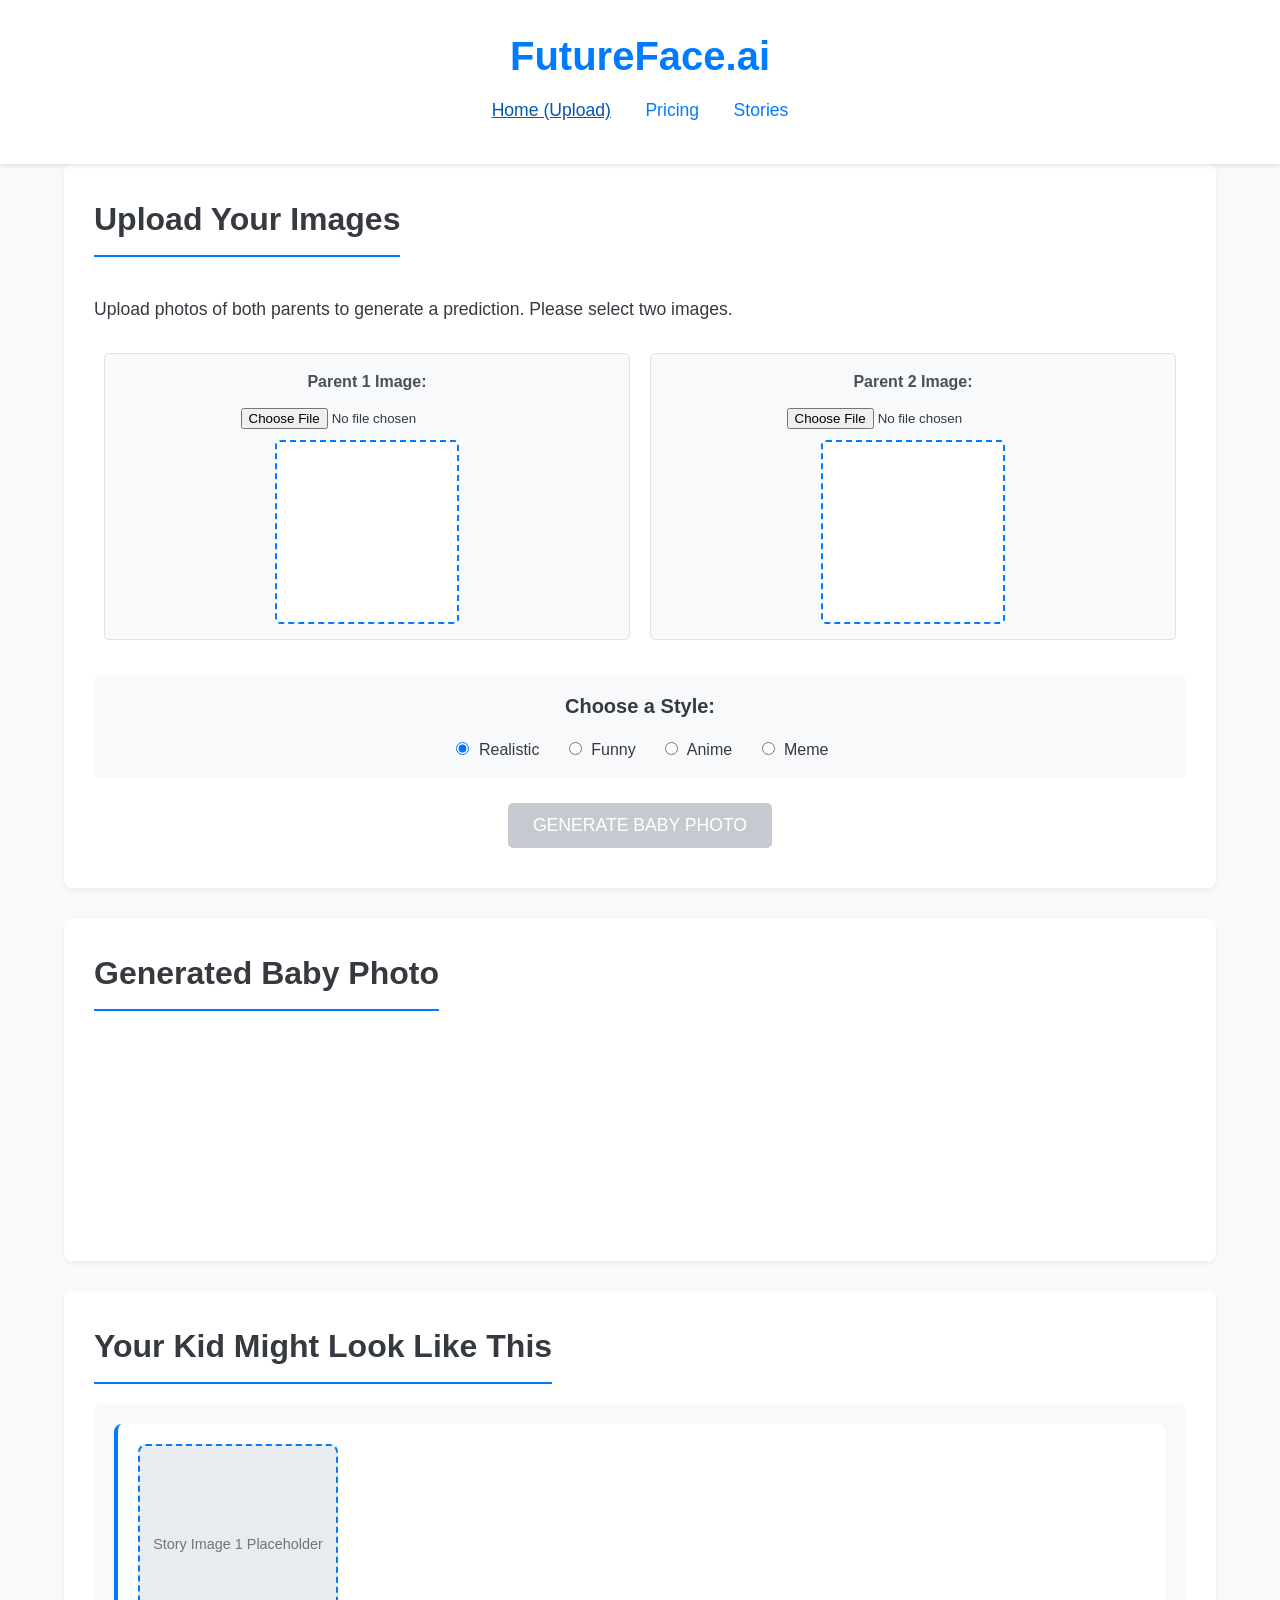
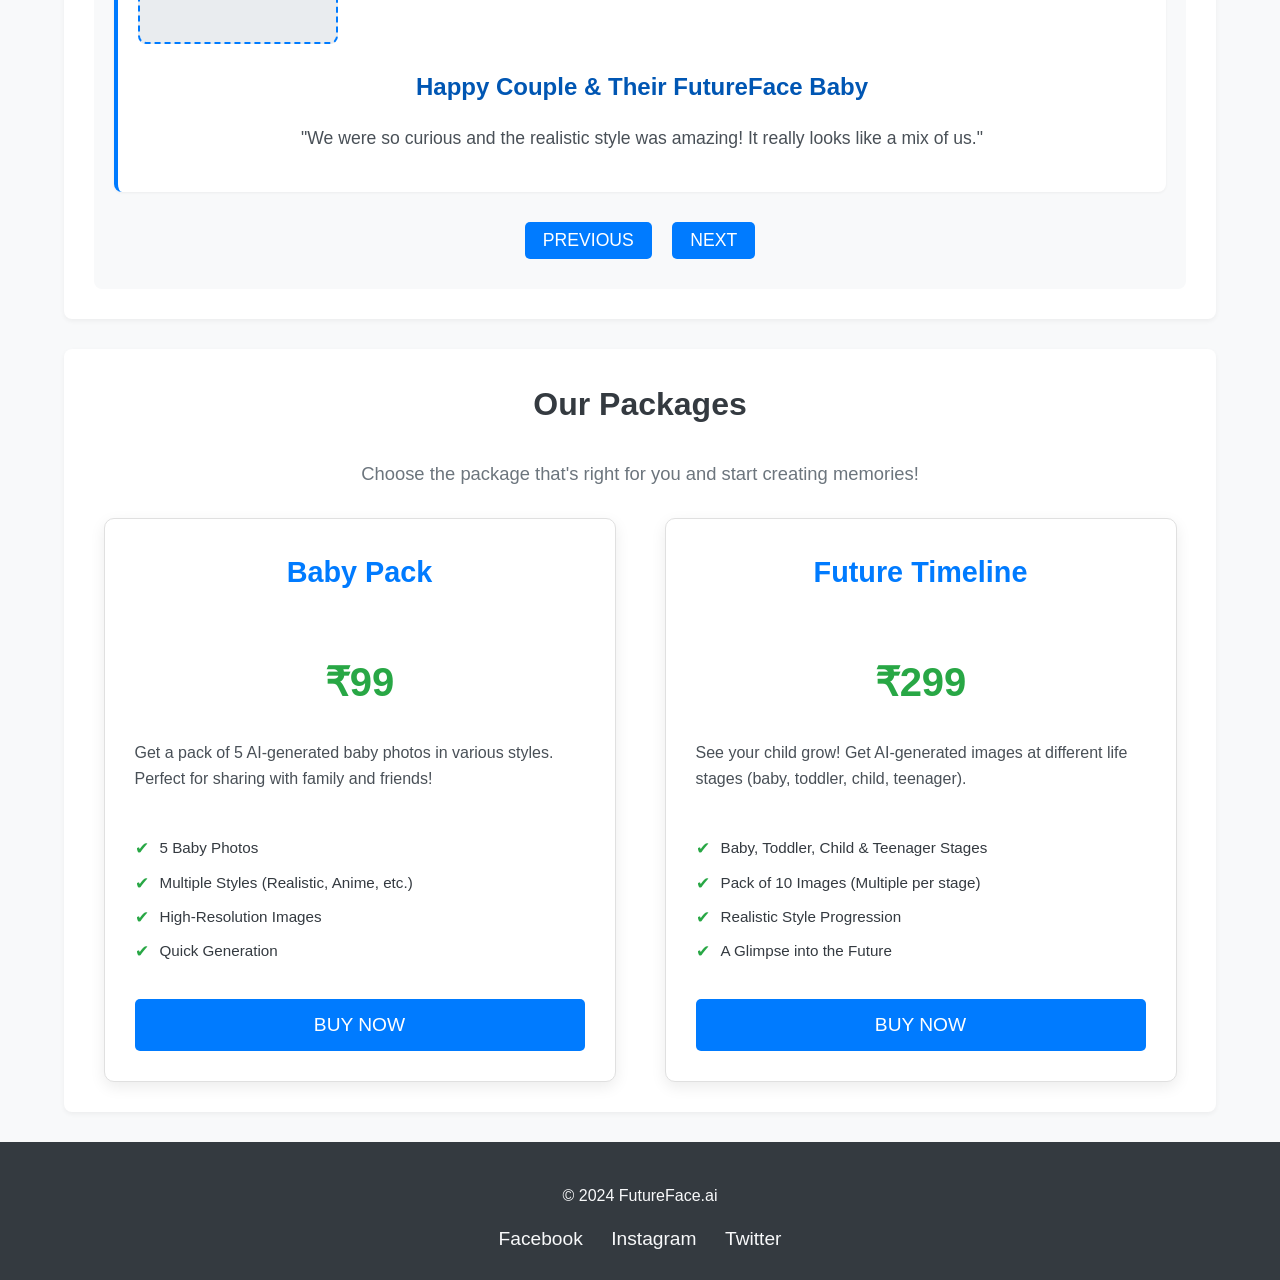
==== index.html @ b91c2f2d "feat: Initial build of FutureFace.ai website This commit includes the initial structure, styling, an" ====
<!DOCTYPE html>
<html lang="en">
<head>
    <meta charset="UTF-8">
    <meta name="viewport" content="width=device-width, initial-scale=1.0">
    <title>FutureFace.ai</title>
    <link rel="stylesheet" href="style.css">
</head>
<body>
    <header>
        <div class="container">
            <h1>FutureFace.ai</h1>
            <nav>
                <ul>
                    <li><a href="#upload-section" class="active">Home (Upload)</a></li>
                    <li><a href="#pricing-section">Pricing</a></li>
                    <li><a href="#stories-section">Stories</a></li>
                </ul>
            </nav>
        </div>
    </header>

    <main class="container">
        <section id="upload-section">
            <h2>Upload Your Images</h2>
            <p>Upload photos of both parents to generate a prediction. Please select two images.</p>
            <div class="upload-controls">
                <div class="file-upload">
                    <label for="parent1-upload">Parent 1 Image:</label>
                    <input type="file" id="parent1-upload" accept="image/*">
                    <div class="thumbnail-preview" id="parent1-preview"></div>
                </div>
                <div class="file-upload">
                    <label for="parent2-upload">Parent 2 Image:</label>
                    <input type="file" id="parent2-upload" accept="image/*">
                    <div class="thumbnail-preview" id="parent2-preview"></div>
                </div>
            </div>
            <div class="style-selection">
                <h3>Choose a Style:</h3>
                <label><input type="radio" name="style" value="realistic" checked> Realistic</label>
                <label><input type="radio" name="style" value="funny"> Funny</label>
                <label><input type="radio" name="style" value="anime"> Anime</label>
                <label><input type="radio" name="style" value="meme"> Meme</label>
            </div>
            <button id="generate-button" class="button-style" disabled>Generate Baby Photo</button>
            <p id="upload-error" class="error-message" style="display:none; color:red;"></p>
        </section>

        <section id="results-section">
            <h2>Generated Baby Photo</h2>
            <div id="result-image-container" class="results-grid" style="min-height: 200px;">
                <!-- Generated image will be displayed here -->
                <p id="processing-message" style="display:none;">Processing... please wait.</p>
            </div>
        </section>

        <section id="stories-section">
            <h2>Your Kid Might Look Like This</h2>
            <div class="stories-gallery">
                <div class="story-item active-story">
                    <div class="image-placeholder" style="height: 200px; margin-bottom: 15px;">Story Image 1 Placeholder</div>
                    <h3>Happy Couple & Their FutureFace Baby</h3>
                    <p>"We were so curious and the realistic style was amazing! It really looks like a mix of us."</p>
                </div>
                <div class="story-item">
                    <div class="image-placeholder" style="height: 200px; margin-bottom: 15px;">Story Image 2 Placeholder</div>
                    <h3>Laughing with the Funny Style</h3>
                    <p>"The funny style had us in stitches! Best laugh we've had in ages. Shared it with all our friends."</p>
                </div>
                <div class="story-item">
                    <div class="image-placeholder" style="height: 200px; margin-bottom: 15px;">Story Image 3 Placeholder</div>
                    <h3>Anime Dreams Come True</h3>
                    <p>"As anime fans, seeing our potential kid in that style was super cool and unique."</p>
                </div>
                <button id="prev-story" class="button-style">Previous</button>
                <button id="next-story" class="button-style">Next</button>
            </div>
        </section>

        <section id="pricing-section">
            <h2>Our Packages</h2>
            <p>Choose the package that's right for you and start creating memories!</p>
            <div class="pricing-options">
                <div class="pricing-plan">
                    <h3>Baby Pack</h3>
                    <p class="price">₹99</p>
                    <p class="description">Get a pack of 5 AI-generated baby photos in various styles. Perfect for sharing with family and friends!</p>
                    <ul class="features-list">
                        <li>5 Baby Photos</li>
                        <li>Multiple Styles (Realistic, Anime, etc.)</li>
                        <li>High-Resolution Images</li>
                        <li>Quick Generation</li>
                    </ul>
                    <button id="buy-baby-pack" class="button-style buy-button">Buy Now</button>
                </div>
                <div class="pricing-plan">
                    <h3>Future Timeline</h3>
                    <p class="price">₹299</p>
                    <p class="description">See your child grow! Get AI-generated images at different life stages (baby, toddler, child, teenager).</p>
                    <ul class="features-list">
                        <li>Baby, Toddler, Child & Teenager Stages</li>
                        <li>Pack of 10 Images (Multiple per stage)</li>
                        <li>Realistic Style Progression</li>
                        <li>A Glimpse into the Future</li>
                    </ul>
                    <button id="buy-future-timeline" class="button-style buy-button">Buy Now</button>
                </div>
            </div>
            <div id="purchase-confirmation" style="display:none; margin-top: 20px; padding: 15px; background-color: #d4edda; color: #155724; border: 1px solid #c3e6cb; border-radius: 5px; text-align:center;">
                <!-- Purchase confirmation message will appear here -->
            </div>
        </section>
    </main>

    <footer>
        <div class="container">
            <p>© 2024 FutureFace.ai</p>
            <div class="social-media-links">
                <a href="#">Facebook</a>
            <a href="#">Instagram</a>
            <a href="#">Twitter</a>
        </div>
    </footer>

    <script src="script.js"></script>
</body>
</html>
---- style.css ----
/* Enhanced styles for FutureFace.ai */

body {
    font-family: 'Arial', sans-serif;
    margin: 0;
    background-color: #f8f9fa; /* Lighter background */
    color: #343a40; /* Darker text for better contrast */
    line-height: 1.6;
}

.container {
    width: 90%;
    max-width: 1200px;
    margin: 0 auto;
    padding: 0 15px;
}

header {
    background-color: #ffffff; /* White background for header */
    color: #343a40;
    padding: 1.5em 0;
    text-align: center;
    box-shadow: 0 2px 4px rgba(0, 0, 0, 0.1); /* Subtle shadow */
    position: sticky;
    top: 0;
    z-index: 1000;
}

header h1 {
    margin: 0;
    font-size: 2.5em;
    color: #007bff; /* Primary color for the brand */
}

nav ul {
    list-style-type: none;
    padding: 0;
    margin-top: 0.5em;
}

nav ul li {
    display: inline;
    margin: 0 15px;
}

nav ul li a {
    color: #007bff;
    text-decoration: none;
    font-size: 1.1em;
    transition: color 0.3s ease;
}

nav ul li a:hover,
nav ul li a.active {
    color: #0056b3; /* Darker shade for hover/active */
    text-decoration: underline;
}

main {
    padding: 30px 0; /* Increased padding */
}

section {
    margin-bottom: 30px;
    padding: 30px;
    background-color: #ffffff;
    border-radius: 8px;
    box-shadow: 0 2px 5px rgba(0, 0, 0, 0.05);
}

section h2 {
    font-size: 2em;
    color: #343a40;
    margin-top: 0;
    margin-bottom: 20px;
    border-bottom: 2px solid #007bff;
    padding-bottom: 10px;
    display: inline-block;
}

#upload-section p,
#stories-section p {
    font-size: 1.1em;
    margin-bottom: 20px;
}

button, .button-style {
    background-color: #007bff;
    color: white;
    padding: 12px 25px;
    border: none;
    border-radius: 5px;
    cursor: pointer;
    font-size: 1.1em;
    transition: background-color 0.3s ease;
    text-transform: uppercase;
}

button:hover, .button-style:hover {
    background-color: #0056b3;
}

#results-section .results-grid {
    display: flex;
    flex-wrap: wrap;
    gap: 20px;
    justify-content: center;
}

.image-placeholder {
    width: 200px; /* Increased size */
    height: 200px;
    background-color: #e9ecef; /* Lighter placeholder background */
    border: 2px dashed #007bff; /* Dashed border with primary color */
    border-radius: 8px; /* Rounded corners */
    display: flex;
    align-items: center;
    justify-content: center;
    text-align: center;
    color: #6c757d; /* Placeholder text color */
    font-size: 0.9em;
    flex-basis: calc(33.333% - 20px); /* Three items per row, considering gap */
    box-sizing: border-box;
}

.story {
    background-color: #f8f9fa; /* Slightly different background for stories */
    padding: 20px;
    border-radius: 8px;
    margin-bottom: 15px;
    border-left: 5px solid #007bff; /* Accent border */
}

.story h3 {
    margin-top: 0;
    color: #0056b3;
}

footer {
    text-align: center;
    padding: 25px 0;
    background-color: #343a40; /* Darker footer */
    color: #f8f9fa; /* Light text for footer */
    margin-top: 30px;
}

.social-media-links a {
    color: #f8f9fa;
    margin: 0 12px;
    text-decoration: none;
    font-size: 1.2em;
    transition: color 0.3s ease;
}

.social-media-links a:hover {
    color: #007bff; /* Primary color on hover */
}

/* Pricing Section Styles */
#pricing-section {
    text-align: center; /* Center align the section title and intro paragraph */
}

#pricing-section h2 {
    margin-bottom: 15px; /* Adjusted margin for section title */
    border-bottom: none; /* No border for this h2, or a different style if preferred */
    display: block; /* Make it block to center it properly */
}

#pricing-section > p { /* Targeting the introductory paragraph directly under the section */
    font-size: 1.15em;
    color: #6c757d; /* Softer color for intro text */
    margin-bottom: 30px;
}

.pricing-options {
    display: flex;
    justify-content: space-around; /* Distribute space around items */
    align-items: stretch; /* Make cards of equal height if content differs */
    flex-wrap: wrap; /* Allow wrapping on smaller screens */
    gap: 30px; /* Space between pricing cards */
    margin-top: 20px;
}

.pricing-plan {
    background-color: #ffffff;
    border: 1px solid #e0e0e0;
    border-radius: 10px; /* More rounded corners */
    padding: 30px; /* Increased padding */
    text-align: left; /* Align text to the left within cards */
    box-shadow: 0 5px 15px rgba(0, 0, 0, 0.08); /* Softer, more diffused shadow */
    flex: 1; /* Allow plans to grow */
    min-width: 300px; /* Minimum width before wrapping */
    max-width: 450px; /* Maximum width for larger screens */
    display: flex;
    flex-direction: column; /* Arrange content vertically */
    transition: transform 0.3s ease, box-shadow 0.3s ease;
}

.pricing-plan:hover {
    transform: translateY(-5px); /* Slight lift on hover */
    box-shadow: 0 8px 20px rgba(0, 0, 0, 0.12);
}

.pricing-plan h3 {
    font-size: 1.8em; /* Larger plan title */
    color: #007bff; /* Primary color for plan titles */
    margin-top: 0;
    margin-bottom: 15px;
    text-align: center; /* Center align plan titles */
}

.pricing-plan .price {
    font-size: 2.5em; /* Prominent price */
    font-weight: bold;
    color: #28a745; /* Green color for price */
    margin-bottom: 10px;
    text-align: center;
}

.pricing-plan .description {
    font-size: 1em;
    color: #495057; /* Standard text color for description */
    margin-bottom: 20px;
    min-height: 60px; /* Give some space for description */
}

.features-list {
    list-style: none; /* Remove default list styling */
    padding: 0;
    margin-bottom: 25px; /* Space before the button */
    flex-grow: 1; /* Allow feature list to take available space */
}

.features-list li {
    margin-bottom: 10px;
    padding-left: 25px; /* Space for custom bullet */
    position: relative;
    font-size: 0.95em;
    color: #343a40;
}

.features-list li::before {
    content: '✔'; /* Custom bullet point */
    color: #28a745; /* Green checkmark */
    position: absolute;
    left: 0;
    font-size: 1.1em;
}

.buy-button { /* Specific styling for buy buttons if needed */
    margin-top: auto; /* Push button to the bottom of the card */
    width: 100%; /* Make button full width of its container */
    padding: 15px; /* Larger padding for buy buttons */
    font-size: 1.2em; /* Larger font size */
}

#purchase-confirmation { /* Style for the confirmation message box */
    /* Styles already defined inline, but can be centralized here if preferred */
    /* e.g., border-radius: 5px; text-align: center; */
}


/* Upload Section Specifics */
.upload-controls {
    display: flex;
    justify-content: space-around;
    align-items: flex-start; /* Align items to the top */
    margin-bottom: 25px;
    flex-wrap: wrap;
}

.file-upload {
    padding: 15px;
    border: 1px solid #dee2e6;
    border-radius: 5px;
    background-color: #f8f9fa;
    text-align: center;
    margin: 10px; /* Added margin for spacing when wrapped */
    flex: 1; /* Allow flex items to grow and shrink */
    min-width: 250px; /* Minimum width before wrapping */
}

.file-upload label {
    display: block;
    margin-bottom: 10px;
    font-weight: bold;
    color: #495057;
}

.thumbnail-preview {
    width: 180px; /* Slightly larger thumbnails */
    height: 180px;
    border: 2px dashed #007bff; /* Use primary color for border */
    background-color: #ffffff;
    margin: 10px auto 0; /* Centered with margin top */
    display: flex;
    align-items: center;
    justify-content: center;
    text-align: center;
    overflow: hidden;
    border-radius: 5px; /* Rounded corners for preview */
}

.thumbnail-preview img {
    max-width: 100%;
    max-height: 100%;
    display: block;
}

.style-selection {
    margin-bottom: 25px;
    padding: 15px;
    background-color: #f8f9fa;
    border-radius: 5px;
    text-align: center;
}

.style-selection h3 {
    margin-top: 0;
    margin-bottom: 15px;
    font-size: 1.25em;
    color: #343a40;
}

.style-selection label {
    margin: 0 10px; /* Adjusted margin */
    cursor: pointer;
    font-size: 1em;
}

.style-selection input[type="radio"] {
    margin-right: 5px;
}

#generate-button {
    display: block;
    margin: 20px auto 10px;
}

#generate-button:disabled {
    background-color: #adb5bd; /* Softer disabled color */
    border-color: #adb5bd;
    cursor: not-allowed;
    opacity: 0.7;
}

.error-message { /* For upload errors */
    display: block; /* Ensure it takes its own line */
    text-align: center;
    margin-top: 15px;
    font-weight: bold;
}

#processing-message { /* For "Processing..." message */
    width: 100%;
    text-align: center;
    font-size: 1.2em;
    color: #007bff;
}


/* Stories Section Specifics */
.stories-gallery {
    position: relative;
    text-align: center;
    padding: 20px;
    background-color: #f8f9fa; /* Light background for the gallery area */
    border-radius: 8px;
}

.story-item {
    display: none;
    padding: 20px;
    background-color: #ffffff; /* White background for individual stories */
    border-radius: 8px;
    margin-bottom: 20px; /* Space for buttons */
    box-shadow: 0 1px 3px rgba(0,0,0,0.05);
    border-left: 4px solid #007bff; /* Accent line */
}

.story-item.active-story {
    display: block;
}

.story-item img {
    max-width: 100%; /* Responsive image */
    height: auto;
    max-height: 350px;
    border-radius: 5px;
    margin-bottom: 15px;
    border: 1px solid #dee2e6; /* Subtle border for images */
}

.story-item h3 {
    font-size: 1.5em; /* Larger story titles */
    color: #0056b3; /* Darker blue for story titles */
    margin-bottom: 10px;
}

.story-item p {
    font-size: 1em; /* Standard paragraph size for story text */
    color: #495057; /* Softer text color */
}

#prev-story, #next-story {
    margin: 10px 8px;
    padding: 8px 18px; /* Slightly smaller story nav buttons */
}

/* Basic Responsiveness */
@media (max-width: 992px) {
    .image-placeholder {
        flex-basis: calc(50% - 20px); /* Two items per row */
    }
}

@media (max-width: 768px) {
    .upload-controls {
        flex-direction: column;
        align-items: center;
    }
    .file-upload {
        width: 90%; /* More width on smaller screens */
        min-width: unset; /* Remove min-width */
        margin-bottom: 20px;
    }
    .thumbnail-preview {
        width: 160px;
        height: 160px;
    }
    .style-selection label {
        display: block; /* Stack style options */
        margin: 5px 0;
    }
    header h1 {
        font-size: 2em;
    }
    nav ul li {
        margin: 0 10px;
    }
    nav ul li a {
        font-size: 1em;
    }
    section {
        padding: 20px;
    }
    section h2 {
        font-size: 1.8em;
    }
    button, .button-style {
        padding: 10px 20px;
        font-size: 1em;
    }
    .image-placeholder {
        flex-basis: calc(100% - 20px); /* One item per row */
        width: 100%; /* Make it full width */
        max-width: 300px; /* Optional: constrain max width on small screens */
        margin-left: auto;
        margin-right: auto;
    }
    .container {
        width: 95%;
    }
}

@media (max-width: 576px) {
    nav ul {
        display: flex;
        flex-direction: column;
        align-items: center;
    }
    nav ul li {
        margin: 8px 0;
    }
    header {
        padding: 1em 0;
    }
    main {
        padding: 20px 0;
    }
    #results-section .results-grid {
        flex-direction: column;
        align-items: center;
    }
    .image-placeholder {
         /* Ensure it doesn't exceed parent width even if flex-basis suggests otherwise */
        max-width: 90%;
    }
}
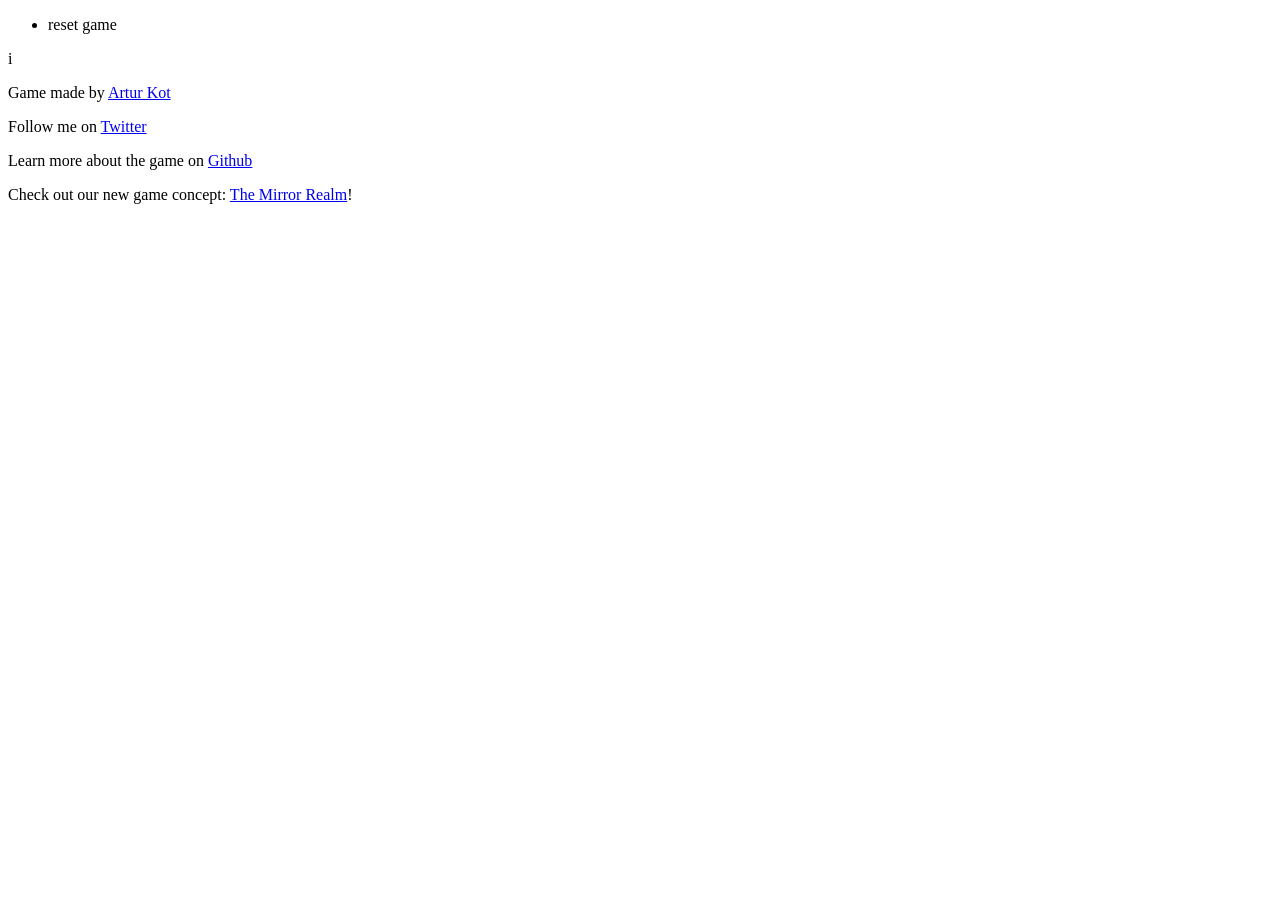
==== commit 16e5160b: "feat: Create initial website for The Mirror Realm game concept This commit introduces a new webpage " ====
--- a/index.html
+++ b/index.html
@@ -1,128 +1,139 @@
-<!DOCTYPE html>
-<html lang="en">
-<head>
-    <meta charset="UTF-8">
-    <meta name="viewport" content="width=device-width, initial-scale=1.0">
-    <title>FutureFace.ai</title>
-    <link rel="stylesheet" href="style.css">
-</head>
-<body>
-    <header>
-        <div class="container">
-            <h1>FutureFace.ai</h1>
-            <nav>
-                <ul>
-                    <li><a href="#upload-section" class="active">Home (Upload)</a></li>
-                    <li><a href="#pricing-section">Pricing</a></li>
-                    <li><a href="#stories-section">Stories</a></li>
-                </ul>
-            </nav>
-        </div>
-    </header>
-
-    <main class="container">
-        <section id="upload-section">
-            <h2>Upload Your Images</h2>
-            <p>Upload photos of both parents to generate a prediction. Please select two images.</p>
-            <div class="upload-controls">
-                <div class="file-upload">
-                    <label for="parent1-upload">Parent 1 Image:</label>
-                    <input type="file" id="parent1-upload" accept="image/*">
-                    <div class="thumbnail-preview" id="parent1-preview"></div>
-                </div>
-                <div class="file-upload">
-                    <label for="parent2-upload">Parent 2 Image:</label>
-                    <input type="file" id="parent2-upload" accept="image/*">
-                    <div class="thumbnail-preview" id="parent2-preview"></div>
-                </div>
-            </div>
-            <div class="style-selection">
-                <h3>Choose a Style:</h3>
-                <label><input type="radio" name="style" value="realistic" checked> Realistic</label>
-                <label><input type="radio" name="style" value="funny"> Funny</label>
-                <label><input type="radio" name="style" value="anime"> Anime</label>
-                <label><input type="radio" name="style" value="meme"> Meme</label>
-            </div>
-            <button id="generate-button" class="button-style" disabled>Generate Baby Photo</button>
-            <p id="upload-error" class="error-message" style="display:none; color:red;"></p>
-        </section>
-
-        <section id="results-section">
-            <h2>Generated Baby Photo</h2>
-            <div id="result-image-container" class="results-grid" style="min-height: 200px;">
-                <!-- Generated image will be displayed here -->
-                <p id="processing-message" style="display:none;">Processing... please wait.</p>
-            </div>
-        </section>
-
-        <section id="stories-section">
-            <h2>Your Kid Might Look Like This</h2>
-            <div class="stories-gallery">
-                <div class="story-item active-story">
-                    <div class="image-placeholder" style="height: 200px; margin-bottom: 15px;">Story Image 1 Placeholder</div>
-                    <h3>Happy Couple & Their FutureFace Baby</h3>
-                    <p>"We were so curious and the realistic style was amazing! It really looks like a mix of us."</p>
-                </div>
-                <div class="story-item">
-                    <div class="image-placeholder" style="height: 200px; margin-bottom: 15px;">Story Image 2 Placeholder</div>
-                    <h3>Laughing with the Funny Style</h3>
-                    <p>"The funny style had us in stitches! Best laugh we've had in ages. Shared it with all our friends."</p>
-                </div>
-                <div class="story-item">
-                    <div class="image-placeholder" style="height: 200px; margin-bottom: 15px;">Story Image 3 Placeholder</div>
-                    <h3>Anime Dreams Come True</h3>
-                    <p>"As anime fans, seeing our potential kid in that style was super cool and unique."</p>
-                </div>
-                <button id="prev-story" class="button-style">Previous</button>
-                <button id="next-story" class="button-style">Next</button>
-            </div>
-        </section>
-
-        <section id="pricing-section">
-            <h2>Our Packages</h2>
-            <p>Choose the package that's right for you and start creating memories!</p>
-            <div class="pricing-options">
-                <div class="pricing-plan">
-                    <h3>Baby Pack</h3>
-                    <p class="price">₹99</p>
-                    <p class="description">Get a pack of 5 AI-generated baby photos in various styles. Perfect for sharing with family and friends!</p>
-                    <ul class="features-list">
-                        <li>5 Baby Photos</li>
-                        <li>Multiple Styles (Realistic, Anime, etc.)</li>
-                        <li>High-Resolution Images</li>
-                        <li>Quick Generation</li>
-                    </ul>
-                    <button id="buy-baby-pack" class="button-style buy-button">Buy Now</button>
-                </div>
-                <div class="pricing-plan">
-                    <h3>Future Timeline</h3>
-                    <p class="price">₹299</p>
-                    <p class="description">See your child grow! Get AI-generated images at different life stages (baby, toddler, child, teenager).</p>
-                    <ul class="features-list">
-                        <li>Baby, Toddler, Child & Teenager Stages</li>
-                        <li>Pack of 10 Images (Multiple per stage)</li>
-                        <li>Realistic Style Progression</li>
-                        <li>A Glimpse into the Future</li>
-                    </ul>
-                    <button id="buy-future-timeline" class="button-style buy-button">Buy Now</button>
-                </div>
-            </div>
-            <div id="purchase-confirmation" style="display:none; margin-top: 20px; padding: 15px; background-color: #d4edda; color: #155724; border: 1px solid #c3e6cb; border-radius: 5px; text-align:center;">
-                <!-- Purchase confirmation message will appear here -->
-            </div>
-        </section>
-    </main>
-
-    <footer>
-        <div class="container">
-            <p>© 2024 FutureFace.ai</p>
-            <div class="social-media-links">
-                <a href="#">Facebook</a>
-            <a href="#">Instagram</a>
-            <a href="#">Twitter</a>
-        </div>
-    </footer>
-
-    <script src="script.js"></script>
-</body>
-</html>
+ <!DOCTYPE html>
+
+<html>
+
+<head>
+
+<meta charset="utf-8" />
+<meta name="viewport" content="width=device-width, initial-scale=1.0">
+<title>The House</title>
+
+<link rel="shortcut icon" href="favicon.png" type="image/x-icon" />
+
+<!-- <link  href="http://fonts.googleapis.com/css?family=Neuton:regular,italic" rel="stylesheet" type="text/css" > -->
+<link rel="stylesheet" type="text/css" href="css/styles.css" />
+
+<!-- <script src="js/libs/less-1.1.3.min.js" ></script> -->
+
+<script src="js/libs/modernizr.custom.13520.js" ></script>
+
+<script src="js/libs/min/soundmanager2-nodebug-jsmin-min.js" ></script>
+
+<script>
+Modernizr.load({
+	test: Modernizr.borderradius && Modernizr.opacity && Modernizr.csstransforms,
+	yep : [
+
+					//'js/libs/soundmanager2-nodebug-jsmin.js',
+					'js/libs/jquery-1.7.min.js',
+					'js/libs/jquery.animate-colors-min.js',
+					'js/libs/min/preloadCssImages.jQuery_v5-min.js',
+					'js/libs/min/jstorage-min.js',
+					'js/libs/min/jquery.spritely-0.6-min.js',
+					'js/libs/min/jquery-ui-1.8.11.draggable.min-min.js',
+					'js/libs/min/jquery.transit.min-min.js',
+					'js/libs/min/jquery.idle-timer.min.js',
+					
+					'js/min/dialogue_box-min.js',
+					'js/min/tooltip-min.js',
+					'js/min/text_cloud-min.js',
+
+					'js/min/data-min.js',
+					'js/min/settings-min.js',
+
+					'js/min/audio-min.js',
+					'js/min/items-min.js',
+					'js/min/view-min.js',
+
+					'js/min/room-min.js',
+
+					'js/min/scenes-min.js',
+					'js/min/npcs-min.js',
+
+					'js/min/game-min.js'
+				],
+	nope: [
+					'js/libs/jquery-1.7.min.js',
+					'js/min/old_browser.js'
+				]
+});
+</script>
+
+</head>
+
+<body oncontextmenu="return false">
+<div id="return"></div>
+
+	<div id="the_game">
+
+		<div id="information" style="
+			color:#888;
+			width: 320px;
+			position:absolute;
+			left:50%;
+			margin-left:-160px;
+			top:10%;
+			text-align:center
+		">
+			<p>You have to enable javascript on your browser in order to play The House: <a href="http://www.google.com/support/bin/answer.py?answer=23852" title="How to enable javascript?">see instructions</a> </p>
+
+			<p><strong>Note:</strong>You'll also need <em>the latest browser version</em>. Otherwise the game won't start!</p>
+			
+		</div>
+
+	</div>
+	
+	<div id="wrap">
+		<div id="settings">
+			<ul>
+				<li id="settings_reset" data-info="Start from the beginning.">reset game</li>
+			</ul>
+		</div>
+
+		<div id="items">
+			<div id="button"></div>
+		</div>
+		
+		<div id="switch_sound" class="on"></div>
+		
+	</div>
+
+	<div id="lightbox">
+		<div class="close"></div>
+	</div>
+
+	<div id="author">
+		<div class="btn">i</div>
+		<p>Game made by <a target="_blank" href="http://arturkot.pl">Artur Kot</a></p>
+		<p>Follow me on <a target="_blank" href="http://twitter.com/arturkot">Twitter</a></p>
+		<p>Learn more about the game on <a target="_blank" href="http://github.com/arturkot/the-house-game">Github</a></p>
+		<p>Check out our new game concept: <a href="mirror_realm.html">The Mirror Realm</a>!</p>
+	</div>
+
+<script>
+	//clear
+	var container = document.getElementById('the_game'), 
+		remove_information = document.getElementById('information');
+
+	container.removeChild(remove_information);
+
+	var _gaq = _gaq || [];
+	_gaq.push(['_setAccount', 'UA-34088292-1']);
+	_gaq.push(['_trackPageview']);
+
+	(function() {
+	var ga = document.createElement('script'); ga.type = 'text/javascript'; ga.async = true;
+	ga.src = ('https:' == document.location.protocol ? 'https://ssl' : 'http://www') + '.google-analytics.com/ga.js';
+	var s = document.getElementsByTagName('script')[0]; s.parentNode.insertBefore(ga, s);
+	})();
+</script>
+
+</body>
+
+</html>
+
+</script>
+
+</body>
+
+</html>
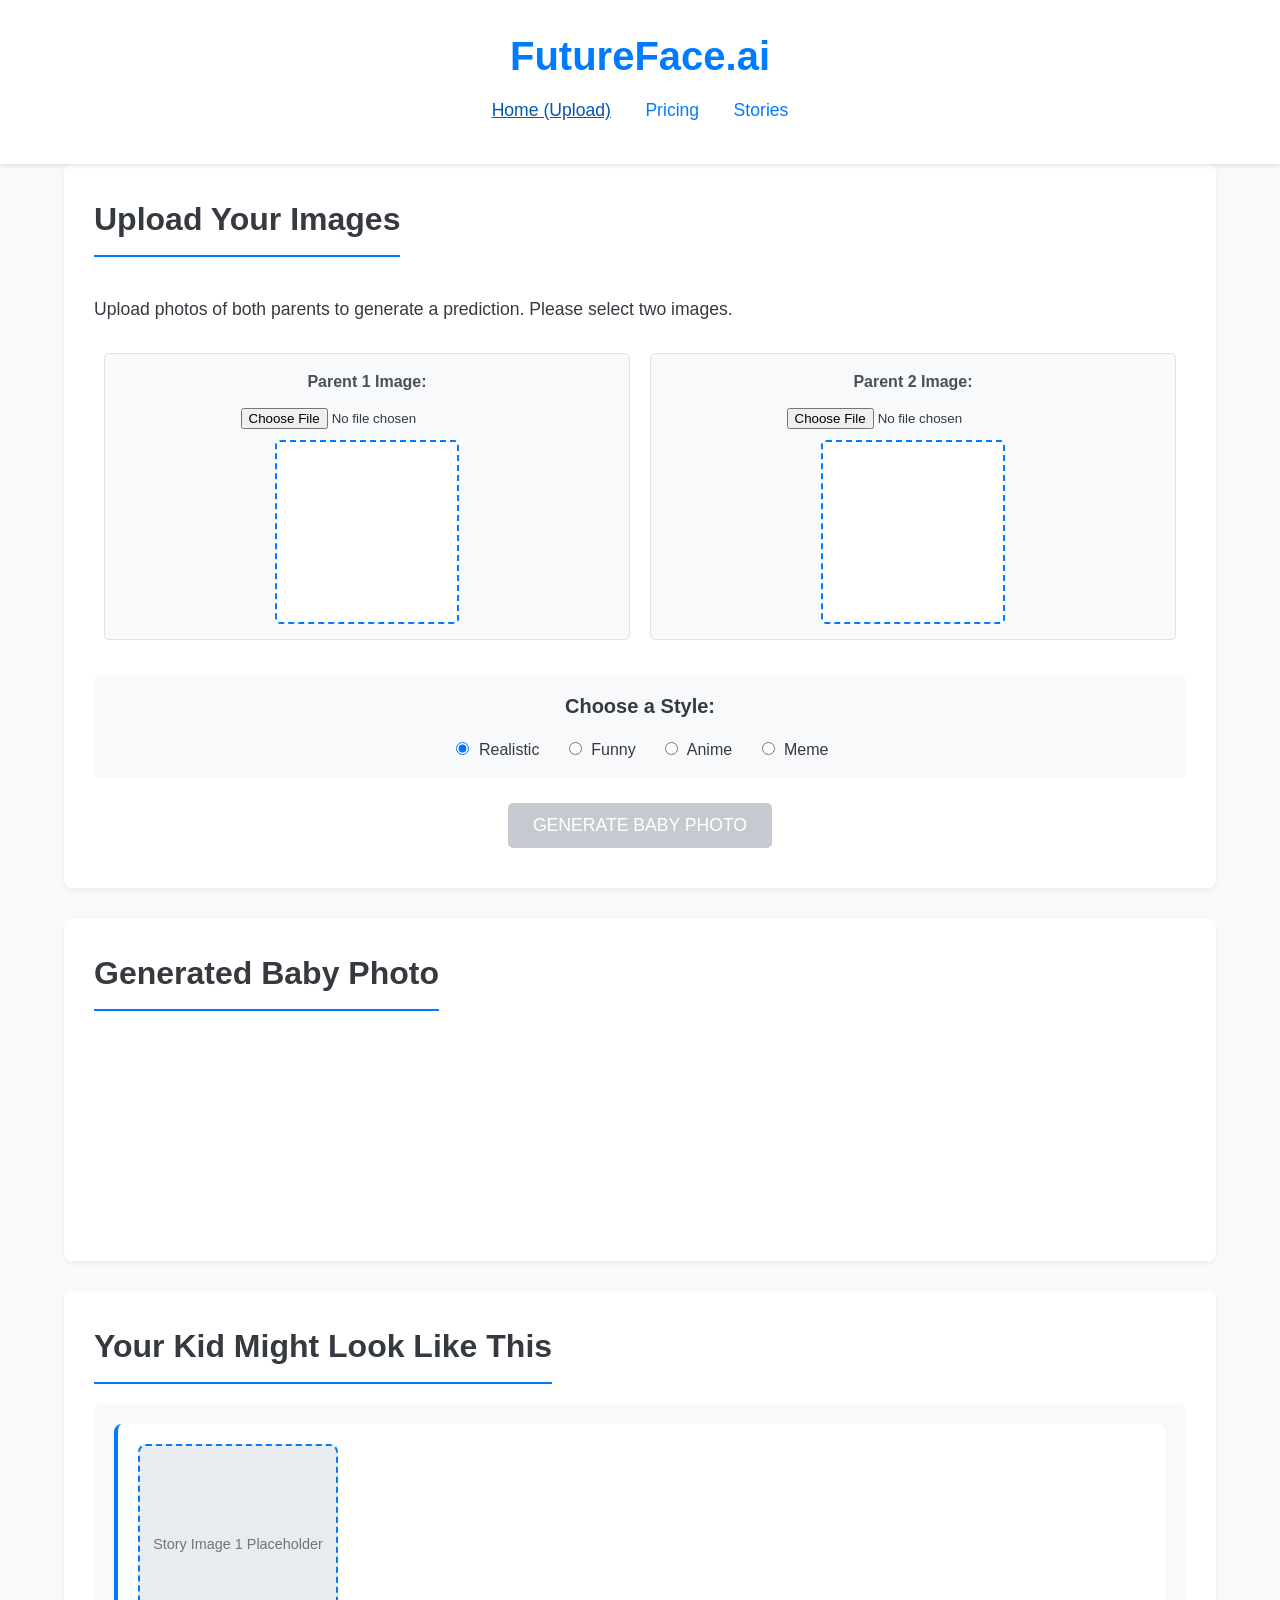
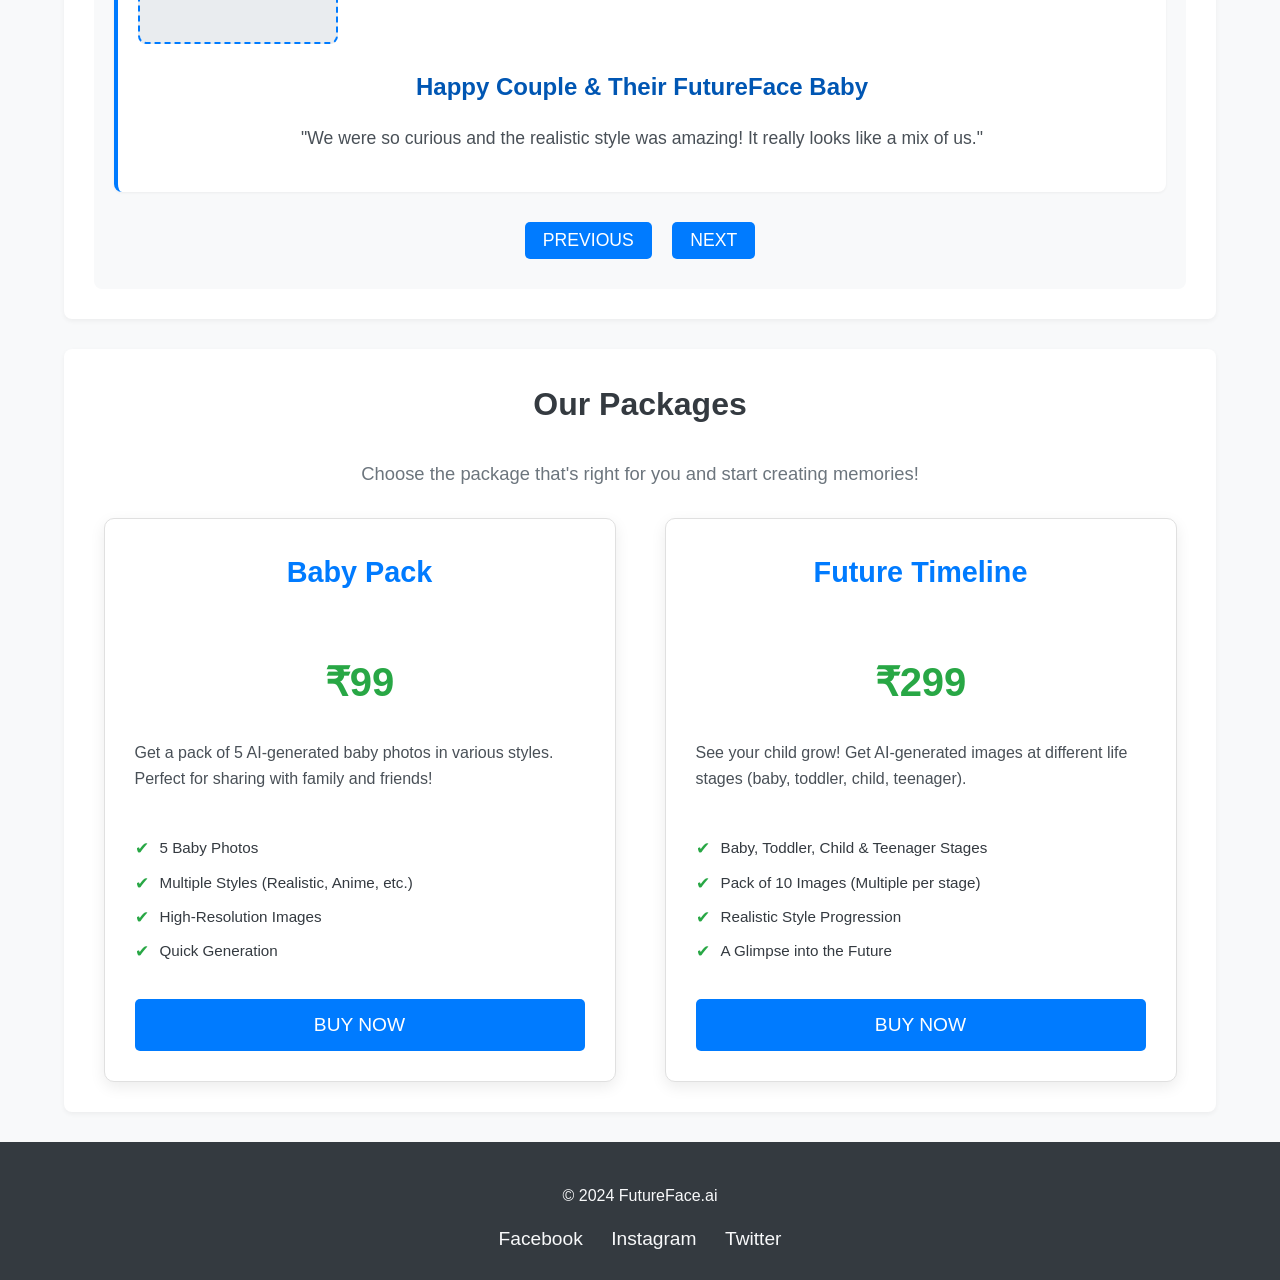
==== commit 1dbd3fdf: "Merge b91c2f2d975f830b8088584c385d1c583de61403 into 5b255969cbc5751a3d2768a2c708097c1b8d704c" ====
--- a/index.html
+++ b/index.html
@@ -1,139 +1,128 @@
- <!DOCTYPE html>
-
-<html>
-
-<head>
-
-<meta charset="utf-8" />
-<meta name="viewport" content="width=device-width, initial-scale=1.0">
-<title>The House</title>
-
-<link rel="shortcut icon" href="favicon.png" type="image/x-icon" />
-
-<!-- <link  href="http://fonts.googleapis.com/css?family=Neuton:regular,italic" rel="stylesheet" type="text/css" > -->
-<link rel="stylesheet" type="text/css" href="css/styles.css" />
-
-<!-- <script src="js/libs/less-1.1.3.min.js" ></script> -->
-
-<script src="js/libs/modernizr.custom.13520.js" ></script>
-
-<script src="js/libs/min/soundmanager2-nodebug-jsmin-min.js" ></script>
-
-<script>
-Modernizr.load({
-	test: Modernizr.borderradius && Modernizr.opacity && Modernizr.csstransforms,
-	yep : [
-
-					//'js/libs/soundmanager2-nodebug-jsmin.js',
-					'js/libs/jquery-1.7.min.js',
-					'js/libs/jquery.animate-colors-min.js',
-					'js/libs/min/preloadCssImages.jQuery_v5-min.js',
-					'js/libs/min/jstorage-min.js',
-					'js/libs/min/jquery.spritely-0.6-min.js',
-					'js/libs/min/jquery-ui-1.8.11.draggable.min-min.js',
-					'js/libs/min/jquery.transit.min-min.js',
-					'js/libs/min/jquery.idle-timer.min.js',
-					
-					'js/min/dialogue_box-min.js',
-					'js/min/tooltip-min.js',
-					'js/min/text_cloud-min.js',
-
-					'js/min/data-min.js',
-					'js/min/settings-min.js',
-
-					'js/min/audio-min.js',
-					'js/min/items-min.js',
-					'js/min/view-min.js',
-
-					'js/min/room-min.js',
-
-					'js/min/scenes-min.js',
-					'js/min/npcs-min.js',
-
-					'js/min/game-min.js'
-				],
-	nope: [
-					'js/libs/jquery-1.7.min.js',
-					'js/min/old_browser.js'
-				]
-});
-</script>
-
-</head>
-
-<body oncontextmenu="return false">
-<div id="return"></div>
-
-	<div id="the_game">
-
-		<div id="information" style="
-			color:#888;
-			width: 320px;
-			position:absolute;
-			left:50%;
-			margin-left:-160px;
-			top:10%;
-			text-align:center
-		">
-			<p>You have to enable javascript on your browser in order to play The House: <a href="http://www.google.com/support/bin/answer.py?answer=23852" title="How to enable javascript?">see instructions</a> </p>
-
-			<p><strong>Note:</strong>You'll also need <em>the latest browser version</em>. Otherwise the game won't start!</p>
-			
-		</div>
-
-	</div>
-	
-	<div id="wrap">
-		<div id="settings">
-			<ul>
-				<li id="settings_reset" data-info="Start from the beginning.">reset game</li>
-			</ul>
-		</div>
-
-		<div id="items">
-			<div id="button"></div>
-		</div>
-		
-		<div id="switch_sound" class="on"></div>
-		
-	</div>
-
-	<div id="lightbox">
-		<div class="close"></div>
-	</div>
-
-	<div id="author">
-		<div class="btn">i</div>
-		<p>Game made by <a target="_blank" href="http://arturkot.pl">Artur Kot</a></p>
-		<p>Follow me on <a target="_blank" href="http://twitter.com/arturkot">Twitter</a></p>
-		<p>Learn more about the game on <a target="_blank" href="http://github.com/arturkot/the-house-game">Github</a></p>
-		<p>Check out our new game concept: <a href="mirror_realm.html">The Mirror Realm</a>!</p>
-	</div>
-
-<script>
-	//clear
-	var container = document.getElementById('the_game'), 
-		remove_information = document.getElementById('information');
-
-	container.removeChild(remove_information);
-
-	var _gaq = _gaq || [];
-	_gaq.push(['_setAccount', 'UA-34088292-1']);
-	_gaq.push(['_trackPageview']);
-
-	(function() {
-	var ga = document.createElement('script'); ga.type = 'text/javascript'; ga.async = true;
-	ga.src = ('https:' == document.location.protocol ? 'https://ssl' : 'http://www') + '.google-analytics.com/ga.js';
-	var s = document.getElementsByTagName('script')[0]; s.parentNode.insertBefore(ga, s);
-	})();
-</script>
-
-</body>
-
-</html>
-
-</script>
-
-</body>
-
-</html>
+<!DOCTYPE html>
+<html lang="en">
+<head>
+    <meta charset="UTF-8">
+    <meta name="viewport" content="width=device-width, initial-scale=1.0">
+    <title>FutureFace.ai</title>
+    <link rel="stylesheet" href="style.css">
+</head>
+<body>
+    <header>
+        <div class="container">
+            <h1>FutureFace.ai</h1>
+            <nav>
+                <ul>
+                    <li><a href="#upload-section" class="active">Home (Upload)</a></li>
+                    <li><a href="#pricing-section">Pricing</a></li>
+                    <li><a href="#stories-section">Stories</a></li>
+                </ul>
+            </nav>
+        </div>
+    </header>
+
+    <main class="container">
+        <section id="upload-section">
+            <h2>Upload Your Images</h2>
+            <p>Upload photos of both parents to generate a prediction. Please select two images.</p>
+            <div class="upload-controls">
+                <div class="file-upload">
+                    <label for="parent1-upload">Parent 1 Image:</label>
+                    <input type="file" id="parent1-upload" accept="image/*">
+                    <div class="thumbnail-preview" id="parent1-preview"></div>
+                </div>
+                <div class="file-upload">
+                    <label for="parent2-upload">Parent 2 Image:</label>
+                    <input type="file" id="parent2-upload" accept="image/*">
+                    <div class="thumbnail-preview" id="parent2-preview"></div>
+                </div>
+            </div>
+            <div class="style-selection">
+                <h3>Choose a Style:</h3>
+                <label><input type="radio" name="style" value="realistic" checked> Realistic</label>
+                <label><input type="radio" name="style" value="funny"> Funny</label>
+                <label><input type="radio" name="style" value="anime"> Anime</label>
+                <label><input type="radio" name="style" value="meme"> Meme</label>
+            </div>
+            <button id="generate-button" class="button-style" disabled>Generate Baby Photo</button>
+            <p id="upload-error" class="error-message" style="display:none; color:red;"></p>
+        </section>
+
+        <section id="results-section">
+            <h2>Generated Baby Photo</h2>
+            <div id="result-image-container" class="results-grid" style="min-height: 200px;">
+                <!-- Generated image will be displayed here -->
+                <p id="processing-message" style="display:none;">Processing... please wait.</p>
+            </div>
+        </section>
+
+        <section id="stories-section">
+            <h2>Your Kid Might Look Like This</h2>
+            <div class="stories-gallery">
+                <div class="story-item active-story">
+                    <div class="image-placeholder" style="height: 200px; margin-bottom: 15px;">Story Image 1 Placeholder</div>
+                    <h3>Happy Couple & Their FutureFace Baby</h3>
+                    <p>"We were so curious and the realistic style was amazing! It really looks like a mix of us."</p>
+                </div>
+                <div class="story-item">
+                    <div class="image-placeholder" style="height: 200px; margin-bottom: 15px;">Story Image 2 Placeholder</div>
+                    <h3>Laughing with the Funny Style</h3>
+                    <p>"The funny style had us in stitches! Best laugh we've had in ages. Shared it with all our friends."</p>
+                </div>
+                <div class="story-item">
+                    <div class="image-placeholder" style="height: 200px; margin-bottom: 15px;">Story Image 3 Placeholder</div>
+                    <h3>Anime Dreams Come True</h3>
+                    <p>"As anime fans, seeing our potential kid in that style was super cool and unique."</p>
+                </div>
+                <button id="prev-story" class="button-style">Previous</button>
+                <button id="next-story" class="button-style">Next</button>
+            </div>
+        </section>
+
+        <section id="pricing-section">
+            <h2>Our Packages</h2>
+            <p>Choose the package that's right for you and start creating memories!</p>
+            <div class="pricing-options">
+                <div class="pricing-plan">
+                    <h3>Baby Pack</h3>
+                    <p class="price">₹99</p>
+                    <p class="description">Get a pack of 5 AI-generated baby photos in various styles. Perfect for sharing with family and friends!</p>
+                    <ul class="features-list">
+                        <li>5 Baby Photos</li>
+                        <li>Multiple Styles (Realistic, Anime, etc.)</li>
+                        <li>High-Resolution Images</li>
+                        <li>Quick Generation</li>
+                    </ul>
+                    <button id="buy-baby-pack" class="button-style buy-button">Buy Now</button>
+                </div>
+                <div class="pricing-plan">
+                    <h3>Future Timeline</h3>
+                    <p class="price">₹299</p>
+                    <p class="description">See your child grow! Get AI-generated images at different life stages (baby, toddler, child, teenager).</p>
+                    <ul class="features-list">
+                        <li>Baby, Toddler, Child & Teenager Stages</li>
+                        <li>Pack of 10 Images (Multiple per stage)</li>
+                        <li>Realistic Style Progression</li>
+                        <li>A Glimpse into the Future</li>
+                    </ul>
+                    <button id="buy-future-timeline" class="button-style buy-button">Buy Now</button>
+                </div>
+            </div>
+            <div id="purchase-confirmation" style="display:none; margin-top: 20px; padding: 15px; background-color: #d4edda; color: #155724; border: 1px solid #c3e6cb; border-radius: 5px; text-align:center;">
+                <!-- Purchase confirmation message will appear here -->
+            </div>
+        </section>
+    </main>
+
+    <footer>
+        <div class="container">
+            <p>© 2024 FutureFace.ai</p>
+            <div class="social-media-links">
+                <a href="#">Facebook</a>
+            <a href="#">Instagram</a>
+            <a href="#">Twitter</a>
+        </div>
+    </footer>
+
+    <script src="script.js"></script>
+</body>
+</html>
--- a/style.css
+++ b/style.css
@@ -0,0 +1,490 @@
+/* Enhanced styles for FutureFace.ai */
+
+body {
+    font-family: 'Arial', sans-serif;
+    margin: 0;
+    background-color: #f8f9fa; /* Lighter background */
+    color: #343a40; /* Darker text for better contrast */
+    line-height: 1.6;
+}
+
+.container {
+    width: 90%;
+    max-width: 1200px;
+    margin: 0 auto;
+    padding: 0 15px;
+}
+
+header {
+    background-color: #ffffff; /* White background for header */
+    color: #343a40;
+    padding: 1.5em 0;
+    text-align: center;
+    box-shadow: 0 2px 4px rgba(0, 0, 0, 0.1); /* Subtle shadow */
+    position: sticky;
+    top: 0;
+    z-index: 1000;
+}
+
+header h1 {
+    margin: 0;
+    font-size: 2.5em;
+    color: #007bff; /* Primary color for the brand */
+}
+
+nav ul {
+    list-style-type: none;
+    padding: 0;
+    margin-top: 0.5em;
+}
+
+nav ul li {
+    display: inline;
+    margin: 0 15px;
+}
+
+nav ul li a {
+    color: #007bff;
+    text-decoration: none;
+    font-size: 1.1em;
+    transition: color 0.3s ease;
+}
+
+nav ul li a:hover,
+nav ul li a.active {
+    color: #0056b3; /* Darker shade for hover/active */
+    text-decoration: underline;
+}
+
+main {
+    padding: 30px 0; /* Increased padding */
+}
+
+section {
+    margin-bottom: 30px;
+    padding: 30px;
+    background-color: #ffffff;
+    border-radius: 8px;
+    box-shadow: 0 2px 5px rgba(0, 0, 0, 0.05);
+}
+
+section h2 {
+    font-size: 2em;
+    color: #343a40;
+    margin-top: 0;
+    margin-bottom: 20px;
+    border-bottom: 2px solid #007bff;
+    padding-bottom: 10px;
+    display: inline-block;
+}
+
+#upload-section p,
+#stories-section p {
+    font-size: 1.1em;
+    margin-bottom: 20px;
+}
+
+button, .button-style {
+    background-color: #007bff;
+    color: white;
+    padding: 12px 25px;
+    border: none;
+    border-radius: 5px;
+    cursor: pointer;
+    font-size: 1.1em;
+    transition: background-color 0.3s ease;
+    text-transform: uppercase;
+}
+
+button:hover, .button-style:hover {
+    background-color: #0056b3;
+}
+
+#results-section .results-grid {
+    display: flex;
+    flex-wrap: wrap;
+    gap: 20px;
+    justify-content: center;
+}
+
+.image-placeholder {
+    width: 200px; /* Increased size */
+    height: 200px;
+    background-color: #e9ecef; /* Lighter placeholder background */
+    border: 2px dashed #007bff; /* Dashed border with primary color */
+    border-radius: 8px; /* Rounded corners */
+    display: flex;
+    align-items: center;
+    justify-content: center;
+    text-align: center;
+    color: #6c757d; /* Placeholder text color */
+    font-size: 0.9em;
+    flex-basis: calc(33.333% - 20px); /* Three items per row, considering gap */
+    box-sizing: border-box;
+}
+
+.story {
+    background-color: #f8f9fa; /* Slightly different background for stories */
+    padding: 20px;
+    border-radius: 8px;
+    margin-bottom: 15px;
+    border-left: 5px solid #007bff; /* Accent border */
+}
+
+.story h3 {
+    margin-top: 0;
+    color: #0056b3;
+}
+
+footer {
+    text-align: center;
+    padding: 25px 0;
+    background-color: #343a40; /* Darker footer */
+    color: #f8f9fa; /* Light text for footer */
+    margin-top: 30px;
+}
+
+.social-media-links a {
+    color: #f8f9fa;
+    margin: 0 12px;
+    text-decoration: none;
+    font-size: 1.2em;
+    transition: color 0.3s ease;
+}
+
+.social-media-links a:hover {
+    color: #007bff; /* Primary color on hover */
+}
+
+/* Pricing Section Styles */
+#pricing-section {
+    text-align: center; /* Center align the section title and intro paragraph */
+}
+
+#pricing-section h2 {
+    margin-bottom: 15px; /* Adjusted margin for section title */
+    border-bottom: none; /* No border for this h2, or a different style if preferred */
+    display: block; /* Make it block to center it properly */
+}
+
+#pricing-section > p { /* Targeting the introductory paragraph directly under the section */
+    font-size: 1.15em;
+    color: #6c757d; /* Softer color for intro text */
+    margin-bottom: 30px;
+}
+
+.pricing-options {
+    display: flex;
+    justify-content: space-around; /* Distribute space around items */
+    align-items: stretch; /* Make cards of equal height if content differs */
+    flex-wrap: wrap; /* Allow wrapping on smaller screens */
+    gap: 30px; /* Space between pricing cards */
+    margin-top: 20px;
+}
+
+.pricing-plan {
+    background-color: #ffffff;
+    border: 1px solid #e0e0e0;
+    border-radius: 10px; /* More rounded corners */
+    padding: 30px; /* Increased padding */
+    text-align: left; /* Align text to the left within cards */
+    box-shadow: 0 5px 15px rgba(0, 0, 0, 0.08); /* Softer, more diffused shadow */
+    flex: 1; /* Allow plans to grow */
+    min-width: 300px; /* Minimum width before wrapping */
+    max-width: 450px; /* Maximum width for larger screens */
+    display: flex;
+    flex-direction: column; /* Arrange content vertically */
+    transition: transform 0.3s ease, box-shadow 0.3s ease;
+}
+
+.pricing-plan:hover {
+    transform: translateY(-5px); /* Slight lift on hover */
+    box-shadow: 0 8px 20px rgba(0, 0, 0, 0.12);
+}
+
+.pricing-plan h3 {
+    font-size: 1.8em; /* Larger plan title */
+    color: #007bff; /* Primary color for plan titles */
+    margin-top: 0;
+    margin-bottom: 15px;
+    text-align: center; /* Center align plan titles */
+}
+
+.pricing-plan .price {
+    font-size: 2.5em; /* Prominent price */
+    font-weight: bold;
+    color: #28a745; /* Green color for price */
+    margin-bottom: 10px;
+    text-align: center;
+}
+
+.pricing-plan .description {
+    font-size: 1em;
+    color: #495057; /* Standard text color for description */
+    margin-bottom: 20px;
+    min-height: 60px; /* Give some space for description */
+}
+
+.features-list {
+    list-style: none; /* Remove default list styling */
+    padding: 0;
+    margin-bottom: 25px; /* Space before the button */
+    flex-grow: 1; /* Allow feature list to take available space */
+}
+
+.features-list li {
+    margin-bottom: 10px;
+    padding-left: 25px; /* Space for custom bullet */
+    position: relative;
+    font-size: 0.95em;
+    color: #343a40;
+}
+
+.features-list li::before {
+    content: '✔'; /* Custom bullet point */
+    color: #28a745; /* Green checkmark */
+    position: absolute;
+    left: 0;
+    font-size: 1.1em;
+}
+
+.buy-button { /* Specific styling for buy buttons if needed */
+    margin-top: auto; /* Push button to the bottom of the card */
+    width: 100%; /* Make button full width of its container */
+    padding: 15px; /* Larger padding for buy buttons */
+    font-size: 1.2em; /* Larger font size */
+}
+
+#purchase-confirmation { /* Style for the confirmation message box */
+    /* Styles already defined inline, but can be centralized here if preferred */
+    /* e.g., border-radius: 5px; text-align: center; */
+}
+
+
+/* Upload Section Specifics */
+.upload-controls {
+    display: flex;
+    justify-content: space-around;
+    align-items: flex-start; /* Align items to the top */
+    margin-bottom: 25px;
+    flex-wrap: wrap;
+}
+
+.file-upload {
+    padding: 15px;
+    border: 1px solid #dee2e6;
+    border-radius: 5px;
+    background-color: #f8f9fa;
+    text-align: center;
+    margin: 10px; /* Added margin for spacing when wrapped */
+    flex: 1; /* Allow flex items to grow and shrink */
+    min-width: 250px; /* Minimum width before wrapping */
+}
+
+.file-upload label {
+    display: block;
+    margin-bottom: 10px;
+    font-weight: bold;
+    color: #495057;
+}
+
+.thumbnail-preview {
+    width: 180px; /* Slightly larger thumbnails */
+    height: 180px;
+    border: 2px dashed #007bff; /* Use primary color for border */
+    background-color: #ffffff;
+    margin: 10px auto 0; /* Centered with margin top */
+    display: flex;
+    align-items: center;
+    justify-content: center;
+    text-align: center;
+    overflow: hidden;
+    border-radius: 5px; /* Rounded corners for preview */
+}
+
+.thumbnail-preview img {
+    max-width: 100%;
+    max-height: 100%;
+    display: block;
+}
+
+.style-selection {
+    margin-bottom: 25px;
+    padding: 15px;
+    background-color: #f8f9fa;
+    border-radius: 5px;
+    text-align: center;
+}
+
+.style-selection h3 {
+    margin-top: 0;
+    margin-bottom: 15px;
+    font-size: 1.25em;
+    color: #343a40;
+}
+
+.style-selection label {
+    margin: 0 10px; /* Adjusted margin */
+    cursor: pointer;
+    font-size: 1em;
+}
+
+.style-selection input[type="radio"] {
+    margin-right: 5px;
+}
+
+#generate-button {
+    display: block;
+    margin: 20px auto 10px;
+}
+
+#generate-button:disabled {
+    background-color: #adb5bd; /* Softer disabled color */
+    border-color: #adb5bd;
+    cursor: not-allowed;
+    opacity: 0.7;
+}
+
+.error-message { /* For upload errors */
+    display: block; /* Ensure it takes its own line */
+    text-align: center;
+    margin-top: 15px;
+    font-weight: bold;
+}
+
+#processing-message { /* For "Processing..." message */
+    width: 100%;
+    text-align: center;
+    font-size: 1.2em;
+    color: #007bff;
+}
+
+
+/* Stories Section Specifics */
+.stories-gallery {
+    position: relative;
+    text-align: center;
+    padding: 20px;
+    background-color: #f8f9fa; /* Light background for the gallery area */
+    border-radius: 8px;
+}
+
+.story-item {
+    display: none;
+    padding: 20px;
+    background-color: #ffffff; /* White background for individual stories */
+    border-radius: 8px;
+    margin-bottom: 20px; /* Space for buttons */
+    box-shadow: 0 1px 3px rgba(0,0,0,0.05);
+    border-left: 4px solid #007bff; /* Accent line */
+}
+
+.story-item.active-story {
+    display: block;
+}
+
+.story-item img {
+    max-width: 100%; /* Responsive image */
+    height: auto;
+    max-height: 350px;
+    border-radius: 5px;
+    margin-bottom: 15px;
+    border: 1px solid #dee2e6; /* Subtle border for images */
+}
+
+.story-item h3 {
+    font-size: 1.5em; /* Larger story titles */
+    color: #0056b3; /* Darker blue for story titles */
+    margin-bottom: 10px;
+}
+
+.story-item p {
+    font-size: 1em; /* Standard paragraph size for story text */
+    color: #495057; /* Softer text color */
+}
+
+#prev-story, #next-story {
+    margin: 10px 8px;
+    padding: 8px 18px; /* Slightly smaller story nav buttons */
+}
+
+/* Basic Responsiveness */
+@media (max-width: 992px) {
+    .image-placeholder {
+        flex-basis: calc(50% - 20px); /* Two items per row */
+    }
+}
+
+@media (max-width: 768px) {
+    .upload-controls {
+        flex-direction: column;
+        align-items: center;
+    }
+    .file-upload {
+        width: 90%; /* More width on smaller screens */
+        min-width: unset; /* Remove min-width */
+        margin-bottom: 20px;
+    }
+    .thumbnail-preview {
+        width: 160px;
+        height: 160px;
+    }
+    .style-selection label {
+        display: block; /* Stack style options */
+        margin: 5px 0;
+    }
+    header h1 {
+        font-size: 2em;
+    }
+    nav ul li {
+        margin: 0 10px;
+    }
+    nav ul li a {
+        font-size: 1em;
+    }
+    section {
+        padding: 20px;
+    }
+    section h2 {
+        font-size: 1.8em;
+    }
+    button, .button-style {
+        padding: 10px 20px;
+        font-size: 1em;
+    }
+    .image-placeholder {
+        flex-basis: calc(100% - 20px); /* One item per row */
+        width: 100%; /* Make it full width */
+        max-width: 300px; /* Optional: constrain max width on small screens */
+        margin-left: auto;
+        margin-right: auto;
+    }
+    .container {
+        width: 95%;
+    }
+}
+
+@media (max-width: 576px) {
+    nav ul {
+        display: flex;
+        flex-direction: column;
+        align-items: center;
+    }
+    nav ul li {
+        margin: 8px 0;
+    }
+    header {
+        padding: 1em 0;
+    }
+    main {
+        padding: 20px 0;
+    }
+    #results-section .results-grid {
+        flex-direction: column;
+        align-items: center;
+    }
+    .image-placeholder {
+         /* Ensure it doesn't exceed parent width even if flex-basis suggests otherwise */
+        max-width: 90%;
+    }
+}
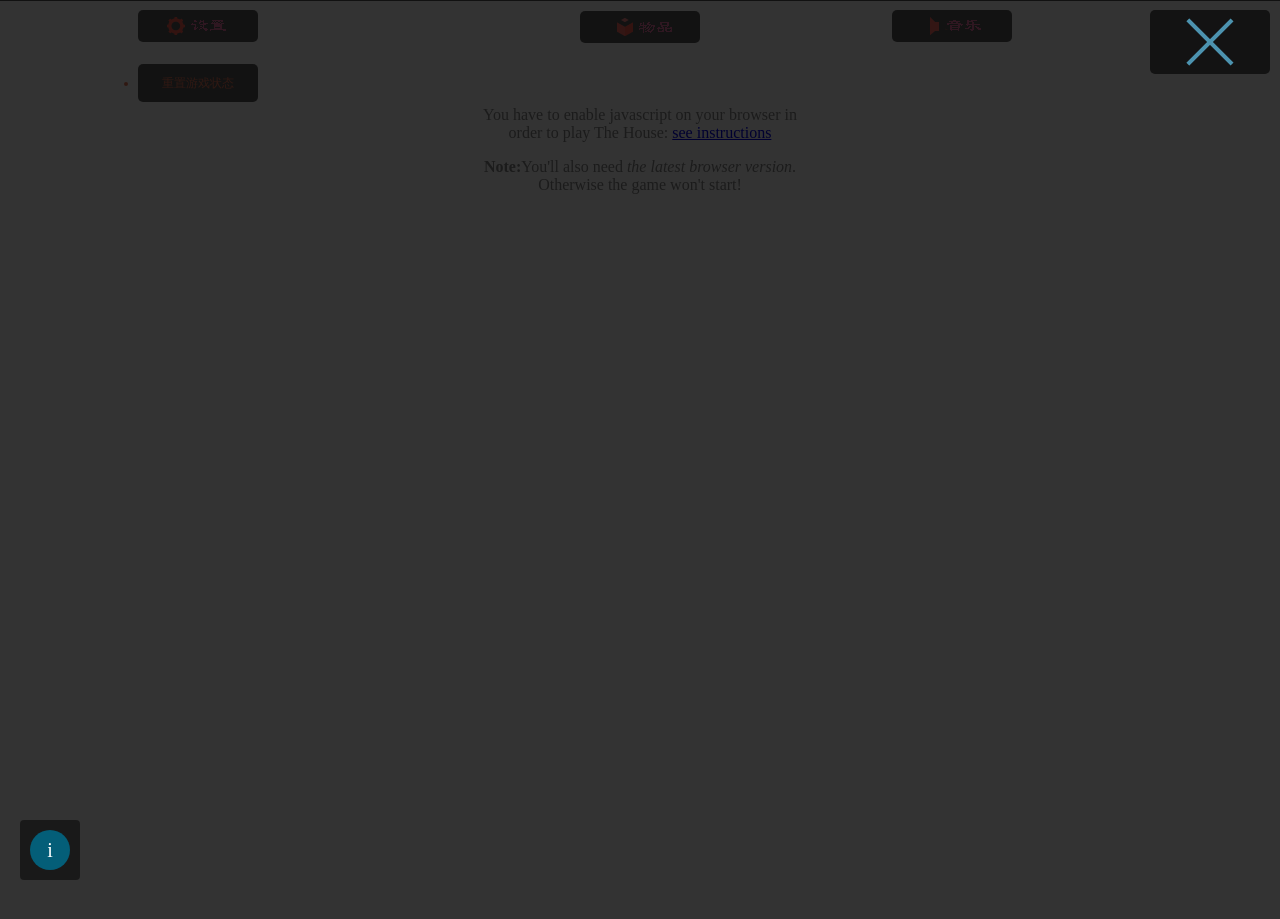
==== commit 28d59b7a: "Merge 4996e8eee71c826065a130811590a749c5890dce into 5b255969cbc5751a3d2768a2c708097c1b8d704c" ====
--- a/index.html
+++ b/index.html
@@ -1,128 +1,132 @@
-<!DOCTYPE html>
-<html lang="en">
-<head>
-    <meta charset="UTF-8">
-    <meta name="viewport" content="width=device-width, initial-scale=1.0">
-    <title>FutureFace.ai</title>
-    <link rel="stylesheet" href="style.css">
-</head>
-<body>
-    <header>
-        <div class="container">
-            <h1>FutureFace.ai</h1>
-            <nav>
-                <ul>
-                    <li><a href="#upload-section" class="active">Home (Upload)</a></li>
-                    <li><a href="#pricing-section">Pricing</a></li>
-                    <li><a href="#stories-section">Stories</a></li>
-                </ul>
-            </nav>
-        </div>
-    </header>
-
-    <main class="container">
-        <section id="upload-section">
-            <h2>Upload Your Images</h2>
-            <p>Upload photos of both parents to generate a prediction. Please select two images.</p>
-            <div class="upload-controls">
-                <div class="file-upload">
-                    <label for="parent1-upload">Parent 1 Image:</label>
-                    <input type="file" id="parent1-upload" accept="image/*">
-                    <div class="thumbnail-preview" id="parent1-preview"></div>
-                </div>
-                <div class="file-upload">
-                    <label for="parent2-upload">Parent 2 Image:</label>
-                    <input type="file" id="parent2-upload" accept="image/*">
-                    <div class="thumbnail-preview" id="parent2-preview"></div>
-                </div>
-            </div>
-            <div class="style-selection">
-                <h3>Choose a Style:</h3>
-                <label><input type="radio" name="style" value="realistic" checked> Realistic</label>
-                <label><input type="radio" name="style" value="funny"> Funny</label>
-                <label><input type="radio" name="style" value="anime"> Anime</label>
-                <label><input type="radio" name="style" value="meme"> Meme</label>
-            </div>
-            <button id="generate-button" class="button-style" disabled>Generate Baby Photo</button>
-            <p id="upload-error" class="error-message" style="display:none; color:red;"></p>
-        </section>
-
-        <section id="results-section">
-            <h2>Generated Baby Photo</h2>
-            <div id="result-image-container" class="results-grid" style="min-height: 200px;">
-                <!-- Generated image will be displayed here -->
-                <p id="processing-message" style="display:none;">Processing... please wait.</p>
-            </div>
-        </section>
-
-        <section id="stories-section">
-            <h2>Your Kid Might Look Like This</h2>
-            <div class="stories-gallery">
-                <div class="story-item active-story">
-                    <div class="image-placeholder" style="height: 200px; margin-bottom: 15px;">Story Image 1 Placeholder</div>
-                    <h3>Happy Couple & Their FutureFace Baby</h3>
-                    <p>"We were so curious and the realistic style was amazing! It really looks like a mix of us."</p>
-                </div>
-                <div class="story-item">
-                    <div class="image-placeholder" style="height: 200px; margin-bottom: 15px;">Story Image 2 Placeholder</div>
-                    <h3>Laughing with the Funny Style</h3>
-                    <p>"The funny style had us in stitches! Best laugh we've had in ages. Shared it with all our friends."</p>
-                </div>
-                <div class="story-item">
-                    <div class="image-placeholder" style="height: 200px; margin-bottom: 15px;">Story Image 3 Placeholder</div>
-                    <h3>Anime Dreams Come True</h3>
-                    <p>"As anime fans, seeing our potential kid in that style was super cool and unique."</p>
-                </div>
-                <button id="prev-story" class="button-style">Previous</button>
-                <button id="next-story" class="button-style">Next</button>
-            </div>
-        </section>
-
-        <section id="pricing-section">
-            <h2>Our Packages</h2>
-            <p>Choose the package that's right for you and start creating memories!</p>
-            <div class="pricing-options">
-                <div class="pricing-plan">
-                    <h3>Baby Pack</h3>
-                    <p class="price">₹99</p>
-                    <p class="description">Get a pack of 5 AI-generated baby photos in various styles. Perfect for sharing with family and friends!</p>
-                    <ul class="features-list">
-                        <li>5 Baby Photos</li>
-                        <li>Multiple Styles (Realistic, Anime, etc.)</li>
-                        <li>High-Resolution Images</li>
-                        <li>Quick Generation</li>
-                    </ul>
-                    <button id="buy-baby-pack" class="button-style buy-button">Buy Now</button>
-                </div>
-                <div class="pricing-plan">
-                    <h3>Future Timeline</h3>
-                    <p class="price">₹299</p>
-                    <p class="description">See your child grow! Get AI-generated images at different life stages (baby, toddler, child, teenager).</p>
-                    <ul class="features-list">
-                        <li>Baby, Toddler, Child & Teenager Stages</li>
-                        <li>Pack of 10 Images (Multiple per stage)</li>
-                        <li>Realistic Style Progression</li>
-                        <li>A Glimpse into the Future</li>
-                    </ul>
-                    <button id="buy-future-timeline" class="button-style buy-button">Buy Now</button>
-                </div>
-            </div>
-            <div id="purchase-confirmation" style="display:none; margin-top: 20px; padding: 15px; background-color: #d4edda; color: #155724; border: 1px solid #c3e6cb; border-radius: 5px; text-align:center;">
-                <!-- Purchase confirmation message will appear here -->
-            </div>
-        </section>
-    </main>
-
-    <footer>
-        <div class="container">
-            <p>© 2024 FutureFace.ai</p>
-            <div class="social-media-links">
-                <a href="#">Facebook</a>
-            <a href="#">Instagram</a>
-            <a href="#">Twitter</a>
-        </div>
-    </footer>
-
-    <script src="script.js"></script>
-</body>
-</html>
+ <!DOCTYPE html>
+
+<html>
+
+<head>
+
+<meta charset="utf-8" />
+<meta name="viewport" content="width=device-width, initial-scale=1.0">
+<title>秘室迷踪</title>
+
+<link rel="shortcut icon" href="favicon.png" type="image/x-icon" />
+
+<!-- <link  href="http://fonts.googleapis.com/css?family=Neuton:regular,italic" rel="stylesheet" type="text/css" > -->
+<link rel="stylesheet" type="text/css" href="css/styles.css" />
+
+<!-- <script src="js/libs/less-1.1.3.min.js" ></script> -->
+
+<script src="js/libs/modernizr.custom.13520.js" ></script>
+
+<script src="js/libs/min/soundmanager2-nodebug-jsmin-min.js" ></script>
+
+<script>
+Modernizr.load({
+	test: Modernizr.borderradius && Modernizr.opacity && Modernizr.csstransforms,
+	yep : [
+
+					//'js/libs/soundmanager2-nodebug-jsmin.js',
+					'js/libs/jquery-1.7.min.js',
+					'js/libs/jquery.animate-colors-min.js',
+					'js/libs/min/preloadCssImages.jQuery_v5-min.js',
+					'js/libs/min/jstorage-min.js',
+					'js/libs/min/jquery.spritely-0.6-min.js',
+					'js/libs/min/jquery-ui-1.8.11.draggable.min-min.js',
+					'js/libs/min/jquery.transit.min-min.js',
+					'js/libs/min/jquery.idle-timer.min.js',
+					
+					'js/dialogue_box.js',
+					'js/tooltip.js',
+					'js/text_cloud.js',
+
+					'js/data.js',
+					'js/settings.js',
+
+					'js/audio.js',
+					'js/items.js',
+					'js/view.js',
+
+					'js/room.js',
+
+					'js/scenes.js',
+					'js/npcs.js',
+
+					'js/game.js'
+				],
+	nope: [
+					'js/libs/jquery-1.7.min.js',
+					'js/min/old_browser.js'
+				]
+});
+</script>
+
+</head>
+
+<body oncontextmenu="return false">
+<div id="return"></div>
+
+	<div id="the_game">
+
+		<div id="information" style="
+			color:#888;
+			width: 320px;
+			position:absolute;
+			left:50%;
+			margin-left:-160px;
+			top:10%;
+			text-align:center
+		">
+			<p>You have to enable javascript on your browser in order to play The House: <a href="http://www.google.com/support/bin/answer.py?answer=23852" title="How to enable javascript?">see instructions</a> </p>
+
+			<p><strong>Note:</strong>You'll also need <em>the latest browser version</em>. Otherwise the game won't start!</p>
+			
+		</div>
+
+	</div>
+	
+	<div id="wrap">
+		<div id="settings">
+			<ul>
+				<li id="settings_reset" data-info="Start from the beginning.">重置游戏状态</li>
+			</ul>
+		</div>
+
+		<div id="items">
+			<div id="button"></div>
+		</div>
+		
+		<div id="switch_sound" class="on"></div>
+		
+	</div>
+
+	<div id="lightbox">
+		<div class="close"></div>
+	</div>
+
+	<div id="author">
+		<div class="btn">i</div>
+		<p>Follow me on <a target="_blank" href="https://github.com/aiwongs">AiWoNGs</a></p>
+		<p>Learn more about the game on <a target="_blank" href="https://github.com/aiwongs/the-house-game">Github</a></p>
+	</div>
+
+<script>
+	//clear
+	var container = document.getElementById('the_game'), 
+		remove_information = document.getElementById('information');
+
+	container.removeChild(remove_information);
+
+	var _gaq = _gaq || [];
+	_gaq.push(['_setAccount', 'UA-34088292-1']);
+	_gaq.push(['_trackPageview']);
+	})();
+</script>
+
+</body>
+
+</html>
+
+</script>
+
+</body>
+
+</html>
--- a/css/styles.css
+++ b/css/styles.css
@@ -0,0 +1,5225 @@
+@import "reset.css";
+/* Global Styles */
+#intro {
+  /* splash screen */
+
+  /* intro scene */
+
+  /* intro - END */
+
+}
+#intro .head {
+  width: 343px;
+  height: 460px;
+  margin-left: -171px;
+  position: absolute;
+  top: 60px;
+  left: 50%;
+}
+#intro .click {
+  cursor: pointer;
+}
+#intro #head_back {
+  width: 343px;
+  height: 460px;
+  margin-left: -171px;
+  position: absolute;
+  top: 60px;
+  left: 50%;
+  background: url(../images/intro_head_back.jpg) no-repeat;
+}
+#intro #head_hole {
+  cursor: pointer;
+  width: 343px;
+  height: 460px;
+  margin-left: -171px;
+  position: absolute;
+  top: 60px;
+  left: 50%;
+  background: url(../images/intro_head_hole.png) no-repeat;
+}
+#intro #house {
+  width: 200px;
+  height: 225px;
+  margin-left: -75px;
+  position: absolute;
+  top: 100px;
+  left: 50%;
+  background: url(../images/intro_house.png) no-repeat;
+}
+#intro #logo {
+  cursor: pointer;
+  width: 148px;
+  height: 38px;
+  margin-left: -74px;
+  position: absolute;
+  top: 560px;
+  left: 50%;
+}
+#intro #enter {
+  cursor: pointer;
+  font: 14px/20px 'Neuton', serif;
+  text-align: center;
+  color: #fce7bd;
+  width: 148px;
+  margin-left: -74px;
+  position: absolute;
+  top: 610px;
+  left: 50%;
+}
+#intro .message {
+  font: 20px/30px 'Neuton', serif;
+  text-align: center;
+  color: #FF3927;
+  display: block;
+  position: absolute;
+  left: 50%;
+  z-index: 9999;
+  width: 512px;
+  margin-left: -256px;
+}
+#intro .player {
+  color: #168AD3;
+}
+#intro #message_1 {
+  top: 200px;
+}
+#intro #message_2 {
+  top: 240px;
+}
+#intro #message_3 {
+  top: 200px;
+}
+#intro #message_4 {
+  bottom: 200px;
+}
+#intro #message_5 {
+  bottom: 240px;
+}
+.exit_teleport {
+  -moz-transform-origin: top left;
+  -webkit-transform-origin: top left;
+  -o-transform-origin: top left;
+  -ms-transform-origin: top left;
+  transform-origin: top left;
+  -moz-transform: rotate(-30deg) skew(30deg) scaley(0.866);
+  -webkit-transform: rotate(-30deg) skew(30deg) scaley(0.866);
+  -o-transform: rotate(-30deg) skew(30deg) scaley(0.866);
+  -ms-transform: rotate(-30deg) skew(30deg) scaley(0.866);
+  transform: rotate(-30deg) skew(30deg) scaley(0.866);
+  width: 40px;
+  height: 40px;
+  border-radius: 100%;
+  position: absolute;
+  z-index: 2000;
+  cursor: pointer;
+}
+.isometric_top {
+  -moz-transform-origin: top left;
+  -webkit-transform-origin: top left;
+  -o-transform-origin: top left;
+  -ms-transform-origin: top left;
+  transform-origin: top left;
+  -moz-transform: rotate(-30deg) skew(30deg) scaley(0.866);
+  -webkit-transform: rotate(-30deg) skew(30deg) scaley(0.866);
+  -o-transform: rotate(-30deg) skew(30deg) scaley(0.866);
+  -ms-transform: rotate(-30deg) skew(30deg) scaley(0.866);
+  transform: rotate(-30deg) skew(30deg) scaley(0.866);
+}
+.isometric_left {
+  -moz-transform-origin: top left;
+  -webkit-transform-origin: top left;
+  -o-transform-origin: top left;
+  -ms-transform-origin: top left;
+  transform-origin: top left;
+  -moz-transform: rotate(30deg) skew(30deg) scaley(0.866);
+  -webkit-transform: rotate(30deg) skew(30deg) scaley(0.866);
+  -o-transform: rotate(30deg) skew(30deg) scaley(0.866);
+  -ms-transform: rotate(30deg) skew(30deg) scaley(0.866);
+  transform: rotate(30deg) skew(30deg) scaley(0.866);
+}
+.isometric_right {
+  -moz-transform-origin: top left;
+  -webkit-transform-origin: top left;
+  -o-transform-origin: top left;
+  -ms-transform-origin: top left;
+  transform-origin: top left;
+  -moz-transform: rotate(-30deg) skew(-30deg) scaley(0.866);
+  -webkit-transform: rotate(-30deg) skew(-30deg) scaley(0.866);
+  -o-transform: rotate(-30deg) skew(-30deg) scaley(0.866);
+  -ms-transform: rotate(-30deg) skew(-30deg) scaley(0.866);
+  transform: rotate(-30deg) skew(-30deg) scaley(0.866);
+}
+@-webkit-keyframes levitate {
+  0% {
+    -webkit-transform: translatey(5px);
+  }
+  50% {
+    -webkit-transform: translatey(-5px);
+  }
+  100% {
+    -webkit-transform: translatey(5px);
+  }
+}
+@-moz-keyframes levitate {
+  0% {
+    -moz-transform: translatey(5px);
+  }
+  50% {
+    -moz-transform: translatey(-5px);
+  }
+  100% {
+    -moz-transform: translatey(5px);
+  }
+}
+@-o-keyframes levitate {
+  0% {
+    -o-transform: translatey(5px);
+  }
+  50% {
+    -o-transform: translatey(-5px);
+  }
+  100% {
+    -o-transform: translatey(5px);
+  }
+}
+@-ms-keyframes levitate {
+  0% {
+    -ms-transform: translatey(5px);
+  }
+  50% {
+    -ms-transform: translatey(-5px);
+  }
+  100% {
+    -ms-transform: translatey(5px);
+  }
+}
+@keyframes levitate {
+  0% {
+    transform: translatey(5px);
+  }
+  50% {
+    transform: translatey(-5px);
+  }
+  100% {
+    transform: translatey(5px);
+  }
+}
+@-webkit-keyframes spin {
+  0% {
+    -webkit-transform: rotate(0);
+  }
+  100% {
+    -webkit-transform: rotate(360deg);
+  }
+}
+@-moz-keyframes spin {
+  0% {
+    -moz-transform: rotate(0);
+  }
+  100% {
+    -moz-transform: rotate(360deg);
+  }
+}
+@-o-keyframes spin {
+  0% {
+    -o-transform: rotate(0);
+  }
+  100% {
+    -o-transform: rotate(360deg);
+  }
+}
+@-ms-keyframes spin {
+  0% {
+    -ms-transform: rotate(0);
+  }
+  100% {
+    -ms-transform: rotate(360deg);
+  }
+}
+@keyframes spin {
+  0% {
+    transform: rotate(0);
+  }
+  100% {
+    transform: rotate(360deg);
+  }
+}
+#picker {
+  background: #a1b3ec;
+  font-family: arial, sans-serif;
+  /* picker - END */
+
+}
+#picker body {
+  background: #a1b3ec;
+}
+#picker #submit:active,
+#picker #generate:active {
+  color: #fefefe;
+  background: #7a7a7a;
+}
+#picker #grid_data {
+  text-align: center;
+  width: 180px;
+  padding: 20px;
+  margin: -160px 0 0 -80px;
+  border-radius: 4px;
+  position: absolute;
+  left: 50%;
+  top: 50%;
+  background: rgba(0, 0, 0, 0.8);
+}
+#picker #grid_data input {
+  text-align: center;
+}
+#picker #grid_data input[type="text"] {
+  color: #888;
+  width: 176px;
+  height: 12px;
+  padding: 3px;
+  border: 1px solid #fefefe;
+  margin-bottom: 20px;
+}
+#picker #grid_data #submit {
+  color: #888;
+  text-shadow: 0 1px #111;
+  font-size: 11px;
+  cursor: pointer;
+  width: 80px;
+  padding: 3px;
+  border: 0 none;
+  border-radius: 4px;
+  margin: 0 auto;
+  background: #444;
+  box-shadow: 0 1px 0 0 #777;
+  display: inline-block;
+}
+#picker #floor {
+  position: fixed;
+  left: 30%;
+  top: 30%;
+}
+#picker .tile {
+  background: #4eb6d8;
+  border: 1px solid #fff;
+}
+#picker .tile.selected {
+  background: #d657c9;
+}
+#picker .tile:hover {
+  background: #8ed7ed;
+}
+#picker #generate {
+  color: #888;
+  text-shadow: 0 1px #111;
+  font-size: 14px;
+  text-align: center;
+  width: 80px;
+  padding: 10px;
+  border: 0 none;
+  border-radius: 4px;
+  position: fixed;
+  left: 20px;
+  top: 20px;
+  background: #444;
+  box-shadow: 0 1px 0 0 #777;
+  cursor: pointer;
+}
+#picker #results {
+  color: #fefefe;
+  text-align: left;
+  width: 60%;
+  padding: 20px;
+  border-radius: 4px;
+  margin-left: -30%;
+  position: absolute;
+  left: 50%;
+  top: 40px;
+  z-index: 9999;
+  background: rgba(0, 0, 0, 0.8);
+  /* results - END */
+
+}
+#picker #results h1,
+#picker #results pre {
+  margin-bottom: 20px;
+}
+#picker #results pre {
+  color: #fefefe;
+  text-shadow: 0 1px 0 #333;
+  white-space: pre-wrap;
+  padding: 20px;
+  border-radius: 4px;
+  background: #222;
+}
+#picker #results #close {
+  width: 20px;
+  height: 20px;
+  position: absolute;
+  right: 10px;
+  top: 10px;
+  cursor: pointer;
+  /* close - END */
+
+}
+#picker #results #close div {
+  width: 1px;
+  height: 20px;
+  position: absolute;
+  left: 10;
+  top: 0;
+  background: #fefefe;
+  -moz-transform: rotate(45deg);
+  -webkit-transform: rotate(45deg);
+  -o-transform: rotate(45deg);
+  -ms-transform: rotate(45deg);
+  transform: rotate(45deg);
+}
+#picker #results #close div + div {
+  -moz-transform: rotate(-45deg);
+  -webkit-transform: rotate(-45deg);
+  -o-transform: rotate(-45deg);
+  -ms-transform: rotate(-45deg);
+  transform: rotate(-45deg);
+}
+#room {
+  position: absolute;
+  width: 1136px;
+  height: 951px;
+  cursor: move;
+  background: url(../images/room.jpg) no-repeat;
+  /* ITEMS */
+
+}
+#room #sprite {
+  background: url(../images/room_player.png) no-repeat 0 0;
+}
+#room #shadow {
+  width: 198px;
+  height: 144px;
+  background: url(../images/room_shadow.png) no-repeat;
+  left: -126px;
+  top: -27px;
+}
+#room #door_exit {
+  width: 174px;
+  height: 111px;
+  position: absolute;
+  left: 117px;
+  top: 775px;
+  z-index: 998;
+  cursor: pointer;
+  background: url(../images/doors.png) no-repeat 0 0;
+}
+#room #floor {
+  width: 1108px;
+  height: 640px;
+  position: absolute;
+  right: 15px;
+  bottom: 15px;
+}
+#room #glow {
+  width: 587px;
+  height: 562px;
+  position: absolute;
+  left: 427px;
+  top: -194px;
+  z-index: 999;
+  background: url(../images/room_glow.png) no-repeat;
+}
+#room #chair {
+  width: 71px;
+  height: 160px;
+  position: absolute;
+  left: 555px;
+  top: 200px;
+  z-index: 149;
+  background:  url(../images/room_chair.png)  no-repeat right;
+}
+#room #desk {
+  width: 139px;
+  height: 201px;
+  position: absolute;
+  left: 727px;
+  top: 280px;
+  z-index: 242;
+  background:  url(../images/room_desk.png)  no-repeat right;
+}
+#room #desk_mask {
+  width: 69px;
+  height: 201px;
+  position: absolute;
+  left: 658px;
+  top: 280px;
+  z-index: 229;
+  background:  url(../images/room_desk.png)  no-repeat;
+}
+#room #note {
+  cursor: pointer;
+  width: 58px;
+  height: 34px;
+  position: absolute;
+  left: 709px;
+  top: 333px;
+  z-index: 2000;
+  background:  url(../images/room_note.png)  no-repeat right;
+}
+#room #plant {
+  width: 122px;
+  height: 126px;
+  position: absolute;
+  left: 901px;
+  top: 149px;
+  z-index: 192;
+  background:  url(../images/room_plant.png)  no-repeat right;
+}
+#room #plant.small {
+  background: url(../images/room_plant_small.png) no-repeat right;
+}
+#room #plant_check {
+  -moz-transform-origin: top left;
+  -webkit-transform-origin: top left;
+  -o-transform-origin: top left;
+  -ms-transform-origin: top left;
+  transform-origin: top left;
+  -moz-transform: rotate(-30deg) skew(30deg) scaley(0.866);
+  -webkit-transform: rotate(-30deg) skew(30deg) scaley(0.866);
+  -o-transform: rotate(-30deg) skew(30deg) scaley(0.866);
+  -ms-transform: rotate(-30deg) skew(30deg) scaley(0.866);
+  transform: rotate(-30deg) skew(30deg) scaley(0.866);
+  width: 60px;
+  height: 60px;
+  border-radius: 60px;
+  position: absolute;
+  left: 932px;
+  top: 504px;
+  z-index: 2000;
+  cursor: help;
+}
+#room #aquarium {
+  width: 57px;
+  height: 93px;
+  position: absolute;
+  left: 177px;
+  top: 183px;
+  z-index: 47;
+  background:  url(../images/room_aquarium.png)  no-repeat right;
+}
+#room #bubbles {
+  width: 57px;
+  height: 93px;
+  position: absolute;
+  left: 177px;
+  top: 183px;
+  z-index: 47;
+  background: url(../images/room_bubbles.png);
+  opacity: .3;
+}
+#room #shelf {
+  width: 69px;
+  height: 314px;
+  position: absolute;
+  left: 172px;
+  top: 46px;
+  z-index: 47;
+  background:  url(../images/room_shelf.png)  no-repeat right;
+}
+#room #shelf_mask {
+  width: 69px;
+  height: 314px;
+  position: absolute;
+  left: 103px;
+  top: 46px;
+  z-index: 30;
+  background:  url(../images/room_shelf.png)  no-repeat;
+}
+#room #bed {
+  width: 245px;
+  height: 241px;
+  position: absolute;
+  left: 380px;
+  top: 20px;
+  z-index: 46;
+  background:  url(../images/room_bed.png)  no-repeat right;
+}
+#room #bed_mask {
+  width: 69px;
+  height: 241px;
+  position: absolute;
+  left: 311px;
+  top: 20px;
+  z-index: 18;
+  background:  url(../images/room_bed.png)  no-repeat;
+}
+#room #window {
+  -moz-transform-origin: top left;
+  -webkit-transform-origin: top left;
+  -o-transform-origin: top left;
+  -ms-transform-origin: top left;
+  transform-origin: top left;
+  -moz-transform: rotate(30deg) skew(30deg) scaley(0.866);
+  -webkit-transform: rotate(30deg) skew(30deg) scaley(0.866);
+  -o-transform: rotate(30deg) skew(30deg) scaley(0.866);
+  -ms-transform: rotate(30deg) skew(30deg) scaley(0.866);
+  transform: rotate(30deg) skew(30deg) scaley(0.866);
+  width: 183px;
+  height: 131px;
+  position: absolute;
+  left: 825px;
+  top: 145px;
+  z-index: 2000;
+  cursor: pointer;
+}
+#room #picture,
+#room #picture_winter {
+  -moz-transform-origin: top left;
+  -webkit-transform-origin: top left;
+  -o-transform-origin: top left;
+  -ms-transform-origin: top left;
+  transform-origin: top left;
+  -moz-transform: rotate(-30deg) skew(-30deg) scaley(0.866);
+  -webkit-transform: rotate(-30deg) skew(-30deg) scaley(0.866);
+  -o-transform: rotate(-30deg) skew(-30deg) scaley(0.866);
+  -ms-transform: rotate(-30deg) skew(-30deg) scaley(0.866);
+  transform: rotate(-30deg) skew(-30deg) scaley(0.866);
+  width: 147px;
+  height: 106px;
+  position: absolute;
+}
+#room #picture_winter {
+  left: 350px;
+  top: -58px;
+  background: url(../images/room_picture_snow.png);
+}
+#room #picture {
+  left: 363px;
+  top: 238px;
+  z-index: 2000;
+  cursor: pointer;
+  background: none;
+}
+#room #water {
+  -moz-transform-origin: top left;
+  -webkit-transform-origin: top left;
+  -o-transform-origin: top left;
+  -ms-transform-origin: top left;
+  transform-origin: top left;
+  -moz-transform: rotate(-30deg) skew(-30deg) scaley(0.866);
+  -webkit-transform: rotate(-30deg) skew(-30deg) scaley(0.866);
+  -o-transform: rotate(-30deg) skew(-30deg) scaley(0.866);
+  -ms-transform: rotate(-30deg) skew(-30deg) scaley(0.866);
+  transform: rotate(-30deg) skew(-30deg) scaley(0.866);
+  width: 67px;
+  height: 72px;
+  position: absolute;
+  left: 190px;
+  top: 498px;
+  z-index: 2000;
+  cursor: pointer;
+}
+#aquarium {
+  position: absolute;
+  width: 954px;
+  height: 665px;
+  cursor: move;
+  background: url(../images/aquarium.jpg) no-repeat;
+}
+#aquarium #sprite {
+  background: url(../images/aquarium_player.png) no-repeat 0 0;
+}
+#aquarium #shadow {
+  width: 122px;
+  height: 102px;
+  background: url(../images/aquarium_shadow.png) no-repeat;
+  left: -46px;
+  top: -29px;
+}
+#aquarium #fish,
+#aquarium #fish_click_area {
+  position: absolute;
+  left: -129px;
+  top: -84px;
+}
+#aquarium #fish {
+  width: 240px;
+  height: 240px;
+  background: url(../images/aquarium_fish.png) no-repeat;
+}
+#aquarium #fish .text_cloud {
+  left: 100px;
+  bottom: 200px;
+}
+#aquarium #fish_click_area {
+  -moz-transform: translate(20px, 30px);
+  -webkit-transform: translate(20px, 30px);
+  -o-transform: translate(20px, 30px);
+  -ms-transform: translate(20px, 30px);
+  transform: translate(20px, 30px);
+  width: 180px;
+  height: 180px;
+  border-radius: 120px;
+  z-index: 1000;
+  cursor: pointer;
+}
+#aquarium #floor {
+  width: 927px;
+  height: 517px;
+  position: absolute;
+  right: 121px;
+  bottom: 184px;
+}
+#aquarium #teleport {
+  left: 686px;
+  top: 479px;
+}
+#aquarium #exit {
+  -moz-transform-origin: top left;
+  -webkit-transform-origin: top left;
+  -o-transform-origin: top left;
+  -ms-transform-origin: top left;
+  transform-origin: top left;
+  -moz-transform: rotate(-30deg) skew(30deg) scaley(0.866);
+  -webkit-transform: rotate(-30deg) skew(30deg) scaley(0.866);
+  -o-transform: rotate(-30deg) skew(30deg) scaley(0.866);
+  -ms-transform: rotate(-30deg) skew(30deg) scaley(0.866);
+  transform: rotate(-30deg) skew(30deg) scaley(0.866);
+  width: 40px;
+  height: 40px;
+  border-radius: 100%;
+  position: absolute;
+  z-index: 2000;
+  cursor: pointer;
+  top: 484px;
+  left: 770px;
+}
+#aquarium #gate_left {
+  width: 445px;
+  height: 797px;
+  position: absolute;
+  left: 328px;
+  top: -73px;
+  z-index: 990;
+  background:  url(../images/aquarium_gate_left.png)  no-repeat right;
+}
+#aquarium #gate_right {
+  width: 361px;
+  height: 431px;
+  position: absolute;
+  left: 667px;
+  top: -27px;
+  z-index: 0;
+  background:  url(../images/aquarium_gate_right.png)  no-repeat right;
+}
+#aquarium #rock_1 {
+  width: 49px;
+  height: 114px;
+  position: absolute;
+  left: 525px;
+  top: 139px;
+  z-index: 94;
+  background:  url(../images/aquarium_rock_1.png)  no-repeat right;
+}
+#aquarium #rock_2 {
+  width: 102px;
+  height: 157px;
+  position: absolute;
+  left: 304px;
+  top: 129px;
+  z-index: 78;
+  background:  url(../images/aquarium_rock_2.png)  no-repeat right;
+}
+#aquarium #rock_3 {
+  width: 75px;
+  height: 104px;
+  position: absolute;
+  left: 436px;
+  top: 72px;
+  z-index: 48;
+  background:  url(../images/aquarium_rock_3.png)  no-repeat right;
+}
+#aquarium #rock_4 {
+  width: 69px;
+  height: 135px;
+  position: absolute;
+  left: 254px;
+  top: 25px;
+  z-index: 28;
+  background:  url(../images/aquarium_rock_4.png)  no-repeat right;
+}
+#aquarium #rock_4_mask {
+  width: 34px;
+  height: 135px;
+  position: absolute;
+  left: 220px;
+  top: 25px;
+  z-index: 21;
+  background:  url(../images/aquarium_rock_4.png)  no-repeat right;
+  background-position: 0 0;
+}
+#aquarium #rock_5 {
+  width: 71px;
+  height: 118px;
+  position: absolute;
+  left: 177px;
+  top: 143px;
+  z-index: 49;
+  background:  url(../images/aquarium_rock_5.png)  no-repeat right;
+}
+#aquarium #key {
+  width: 37px;
+  height: 27px;
+  position: absolute;
+  left: 688px;
+  top: 408px;
+  z-index: 2000;
+  background:  url(../images/aquarium_key.png)  no-repeat right;
+  cursor: pointer;
+}
+@-webkit-keyframes gate_float {
+  0% {
+    -webkit-transform: translate(0, 10px);
+  }
+  50% {
+    -webkit-transform: translate(0, 0);
+  }
+  100% {
+    -webkit-transform: translate(0, 10px);
+  }
+}
+#gate_left,
+#gate_right {
+  -webkit-animation: gate_float 10s ease-in;
+  -webkit-animation-iteration-count: infinite;
+}
+@-moz-keyframes gate_float {
+  0% {
+    -moz-transform: translate(0, 10px);
+  }
+  50% {
+    -moz-transform: translate(0, 0);
+  }
+  100% {
+    -moz-transform: translate(0, 10px);
+  }
+}
+#gate_left,
+#gate_right {
+  -moz-animation: gate_float 10s ease-in;
+  -moz-animation-iteration-count: infinite;
+}
+@-o-keyframes gate_float {
+  0% {
+    -o-transform: translate(0, 10px);
+  }
+  50% {
+    -o-transform: translate(0, 0);
+  }
+  100% {
+    -o-transform: translate(0, 10px);
+  }
+}
+#gate_left,
+#gate_right {
+  -o-animation: gate_float 10s ease-in;
+  -o-animation-iteration-count: infinite;
+}
+@-ms-keyframes gate_float {
+  0% {
+    -ms-transform: translate(0, 10px);
+  }
+  50% {
+    -ms-transform: translate(0, 0);
+  }
+  100% {
+    -ms-transform: translate(0, 10px);
+  }
+}
+#gate_left,
+#gate_right {
+  -ms-animation: gate_float 10s ease-in;
+  -ms-animation-iteration-count: infinite;
+}
+@keyframes gate_float {
+  0% {
+    transform: translate(0, 10px);
+  }
+  50% {
+    transform: translate(0, 0);
+  }
+  100% {
+    transform: translate(0, 10px);
+  }
+}
+#gate_left,
+#gate_right {
+  animation: gate_float 10s ease-in;
+  animation-iteration-count: infinite;
+}
+#picture {
+  position: absolute;
+  width: 795px;
+  height: 798px;
+  cursor: move;
+  background: url(../images/picture.jpg) no-repeat;
+}
+#picture #sprite {
+  background: url(../images/picture_player.png) no-repeat 0 0;
+}
+#picture #shadow {
+  width: 198px;
+  height: 144px;
+  background: url(../images/picture_shadow.png) no-repeat;
+  left: -126px;
+  top: -47px;
+}
+#picture #floor {
+  left: 19px;
+  top: 300px;
+  position: absolute;
+}
+#picture #teleport,
+#picture #teleport div {
+  border-color: #fefefe;
+}
+#picture #teleport {
+  left: 260px;
+  top: 316px;
+}
+#picture #teleport .core {
+  background: #76b6e3;
+  border: 0 none;
+  padding: 1px;
+  opacity: .6;
+  box-shadow: 0 0 10px #76b6e3;
+}
+#picture #exit {
+  -moz-transform-origin: top left;
+  -webkit-transform-origin: top left;
+  -o-transform-origin: top left;
+  -ms-transform-origin: top left;
+  transform-origin: top left;
+  -moz-transform: rotate(-30deg) skew(30deg) scaley(0.866);
+  -webkit-transform: rotate(-30deg) skew(30deg) scaley(0.866);
+  -o-transform: rotate(-30deg) skew(30deg) scaley(0.866);
+  -ms-transform: rotate(-30deg) skew(30deg) scaley(0.866);
+  transform: rotate(-30deg) skew(30deg) scaley(0.866);
+  width: 40px;
+  height: 40px;
+  border-radius: 100%;
+  position: absolute;
+  z-index: 2000;
+  cursor: pointer;
+  top: 318px;
+  left: 349px;
+}
+#picture #gate {
+  -moz-transform-origin: top left;
+  -webkit-transform-origin: top left;
+  -o-transform-origin: top left;
+  -ms-transform-origin: top left;
+  transform-origin: top left;
+  -moz-transform: rotate(-30deg) skew(-30deg) scaley(0.866);
+  -webkit-transform: rotate(-30deg) skew(-30deg) scaley(0.866);
+  -o-transform: rotate(-30deg) skew(-30deg) scaley(0.866);
+  -ms-transform: rotate(-30deg) skew(-30deg) scaley(0.866);
+  transform: rotate(-30deg) skew(-30deg) scaley(0.866);
+  width: 91px;
+  height: 85px;
+  position: absolute;
+  left: 191px;
+  top: 361px;
+  z-index: 2000;
+  cursor: pointer;
+}
+#picture_snow {
+  position: absolute;
+  width: 795px;
+  height: 798px;
+  cursor: move;
+  background: url(../images/picture_snow.jpg) no-repeat;
+}
+#picture_snow #sprite {
+  background: url(../images/picture_player.png) no-repeat 0 0;
+}
+#picture_snow #shadow {
+  width: 198px;
+  height: 144px;
+  background: url(../images/picture_shadow.png) no-repeat;
+  left: -126px;
+  top: -47px;
+}
+#picture_snow #floor {
+  left: 8px;
+  top: 283px;
+  position: absolute;
+}
+#picture_snow #twig {
+  width: 31px;
+  height: 48px;
+  position: absolute;
+  left: 401px;
+  top: 116px;
+  z-index: 1;
+  background:  url(../images/picture_snow_twig.png)  no-repeat right;
+  cursor: pointer;
+}
+#picture_snow #teleport,
+#picture_snow #teleport div {
+  border-color: #fefefe;
+}
+#picture_snow #teleport {
+  left: 260px;
+  top: 316px;
+}
+#picture_snow #teleport .core {
+  background: #76b6e3;
+  border: 0 none;
+  padding: 1px;
+  opacity: .6;
+  box-shadow: 0 0 10px #76b6e3;
+}
+#picture_snow #exit {
+  -moz-transform-origin: top left;
+  -webkit-transform-origin: top left;
+  -o-transform-origin: top left;
+  -ms-transform-origin: top left;
+  transform-origin: top left;
+  -moz-transform: rotate(-30deg) skew(30deg) scaley(0.866);
+  -webkit-transform: rotate(-30deg) skew(30deg) scaley(0.866);
+  -o-transform: rotate(-30deg) skew(30deg) scaley(0.866);
+  -ms-transform: rotate(-30deg) skew(30deg) scaley(0.866);
+  transform: rotate(-30deg) skew(30deg) scaley(0.866);
+  width: 40px;
+  height: 40px;
+  border-radius: 100%;
+  position: absolute;
+  z-index: 2000;
+  cursor: pointer;
+  top: 318px;
+  left: 349px;
+}
+#corridor {
+  position: absolute;
+  width: 997px;
+  height: 870px;
+  cursor: move;
+  background: url(../images/corridor.jpg) no-repeat;
+  /*player sprite*/
+
+  /* ITEMS */
+
+}
+#corridor #sprite {
+  background: url(../images/corridor_player.png) no-repeat 0 0;
+}
+#corridor #shadow {
+  width: 151px;
+  height: 117px;
+  background: url(../images/corridor_shadow.png) no-repeat;
+  left: -38px;
+  top: -28px;
+}
+#corridor #floor {
+  width: 970px;
+  height: 560px;
+  position: absolute;
+  right: 15px;
+  bottom: 15px;
+}
+#corridor #phone {
+  width: 70px;
+  height: 161px;
+  position: absolute;
+  left: 520px;
+  top: 79px;
+  z-index: 63;
+  background:  url(../images/corridor_phone.png)  no-repeat right;
+}
+#corridor #phone_mask {
+  width: 69px;
+  height: 161px;
+  position: absolute;
+  left: 451px;
+  top: 79px;
+  z-index: 52;
+  background:  url(../images/corridor_phone.png)  no-repeat;
+}
+#corridor #phone_shadow {
+  width: 193px;
+  height: 114px;
+  position: absolute;
+  left: 447px;
+  top: 158px;
+  z-index: 1;
+  background:  url(../images/corridor_phone_shadow.png)  no-repeat right;
+}
+#corridor #phone_use {
+  -moz-transform-origin: top left;
+  -webkit-transform-origin: top left;
+  -o-transform-origin: top left;
+  -ms-transform-origin: top left;
+  transform-origin: top left;
+  -moz-transform: rotate(-30deg) skew(30deg) scaley(0.866);
+  -webkit-transform: rotate(-30deg) skew(30deg) scaley(0.866);
+  -o-transform: rotate(-30deg) skew(30deg) scaley(0.866);
+  -ms-transform: rotate(-30deg) skew(30deg) scaley(0.866);
+  transform: rotate(-30deg) skew(30deg) scaley(0.866);
+  width: 50px;
+  height: 40px;
+  position: absolute;
+  left: 487px;
+  top: 400px;
+  z-index: 2000;
+  cursor: pointer;
+}
+#corridor #hidden_door {
+  -moz-transform-origin: top left;
+  -webkit-transform-origin: top left;
+  -o-transform-origin: top left;
+  -ms-transform-origin: top left;
+  transform-origin: top left;
+  -moz-transform: rotate(30deg) skew(30deg) scaley(0.866);
+  -webkit-transform: rotate(30deg) skew(30deg) scaley(0.866);
+  -o-transform: rotate(30deg) skew(30deg) scaley(0.866);
+  -ms-transform: rotate(30deg) skew(30deg) scaley(0.866);
+  transform: rotate(30deg) skew(30deg) scaley(0.866);
+  width: 120px;
+  height: 240px;
+  position: absolute;
+  left: 520px;
+  top: -87px;
+  z-index: 2000;
+  cursor: pointer;
+  height: 0;
+  z-index: 1;
+  overflow: hidden;
+}
+#corridor #hidden_door div {
+  -moz-transform-origin: top left;
+  -webkit-transform-origin: top left;
+  -o-transform-origin: top left;
+  -ms-transform-origin: top left;
+  transform-origin: top left;
+  -moz-transform: scaley(1.134) skew(-30deg) rotate(-30deg);
+  -webkit-transform: scaley(1.134) skew(-30deg) rotate(-30deg);
+  -o-transform: scaley(1.134) skew(-30deg) rotate(-30deg);
+  -ms-transform: scaley(1.134) skew(-30deg) rotate(-30deg);
+  transform: scaley(1.134) skew(-30deg) rotate(-30deg);
+  width: 320px;
+  height: 640px;
+  background: url(../images/hidden_corridor.jpg) -13px -424px;
+}
+#corridor #door_hidden_corridor {
+  -moz-transform-origin: top left;
+  -webkit-transform-origin: top left;
+  -o-transform-origin: top left;
+  -ms-transform-origin: top left;
+  transform-origin: top left;
+  -moz-transform: rotate(30deg) skew(30deg) scaley(0.866);
+  -webkit-transform: rotate(30deg) skew(30deg) scaley(0.866);
+  -o-transform: rotate(30deg) skew(30deg) scaley(0.866);
+  -ms-transform: rotate(30deg) skew(30deg) scaley(0.866);
+  transform: rotate(30deg) skew(30deg) scaley(0.866);
+  width: 120px;
+  height: 240px;
+  position: absolute;
+  left: 532px;
+  top: 208px;
+  z-index: 2000;
+  cursor: pointer;
+}
+#corridor #door_toilet {
+  width: 174px;
+  height: 111px;
+  position: absolute;
+  left: 289px;
+  top: 634px;
+  z-index: 998;
+  cursor: pointer;
+  background: url(../images/doors.png) no-repeat 0 0;
+}
+#corridor #door_bathroom {
+  width: 174px;
+  height: 111px;
+  position: absolute;
+  left: 531px;
+  top: 774px;
+  z-index: 998;
+  cursor: pointer;
+  background: url(../images/doors.png) no-repeat 0 0;
+}
+#corridor #door_big_room {
+  width: 174px;
+  height: 111px;
+  position: absolute;
+  left: 810px;
+  top: 755px;
+  z-index: 998;
+  cursor: pointer;
+  background: url(../images/doors.png) no-repeat 0 -120px;
+}
+#corridor #handrail {
+  width: 172px;
+  height: 436px;
+  position: absolute;
+  left: 0;
+  top: 17px;
+  z-index: 990;
+  background:  url(../images/corridor_handrail.png)  no-repeat right;
+}
+#corridor #true_form {
+  width: 195px;
+  height: 173px;
+  position: absolute;
+  left: 279px;
+  top: 15px;
+  z-index: 31;
+  background:  url(../images/corridor_true_form.png)  no-repeat right;
+  opacity: 0;
+}
+#corridor #true_form_2 {
+  width: 135px;
+  height: 107px;
+  position: absolute;
+  left: 257px;
+  top: -15px;
+  z-index: 1;
+  background:  url(../images/corridor_true_form_2.png)  no-repeat right;
+  opacity: 0;
+}
+#corridor #true_form_3 {
+  width: 40px;
+  height: 54px;
+  position: absolute;
+  left: 381px;
+  top: -58px;
+  z-index: 1;
+  background:  url(../images/corridor_true_form_3.png)  no-repeat right;
+  opacity: 0;
+}
+#corridor #door_room {
+  -moz-transform-origin: top left;
+  -webkit-transform-origin: top left;
+  -o-transform-origin: top left;
+  -ms-transform-origin: top left;
+  transform-origin: top left;
+  -moz-transform: rotate(30deg) skew(30deg) scaley(0.866);
+  -webkit-transform: rotate(30deg) skew(30deg) scaley(0.866);
+  -o-transform: rotate(30deg) skew(30deg) scaley(0.866);
+  -ms-transform: rotate(30deg) skew(30deg) scaley(0.866);
+  transform: rotate(30deg) skew(30deg) scaley(0.866);
+  width: 120px;
+  height: 240px;
+  position: absolute;
+  left: 707px;
+  top: 316px;
+  z-index: 2000;
+  cursor: pointer;
+}
+#corridor #door_kitchen {
+  -moz-transform-origin: top left;
+  -webkit-transform-origin: top left;
+  -o-transform-origin: top left;
+  -ms-transform-origin: top left;
+  transform-origin: top left;
+  -moz-transform: rotate(30deg) skew(30deg) scaley(0.866);
+  -webkit-transform: rotate(30deg) skew(30deg) scaley(0.866);
+  -o-transform: rotate(30deg) skew(30deg) scaley(0.866);
+  -ms-transform: rotate(30deg) skew(30deg) scaley(0.866);
+  transform: rotate(30deg) skew(30deg) scaley(0.866);
+  width: 120px;
+  height: 240px;
+  position: absolute;
+  left: 363px;
+  top: 117px;
+  z-index: 2000;
+  cursor: pointer;
+}
+#corridor #glow {
+  width: 243px;
+  height: 333px;
+  position: absolute;
+  left: 62px;
+  top: -202px;
+  z-index: 999;
+  background: url(../images/corridor_glow.png) no-repeat;
+}
+#corridor .message {
+  font: 20px/22px 'Neuton', georgia, serif;
+  color: #fefefe;
+  position: absolute;
+  z-index: 2000;
+}
+#corridor #message_1 {
+  left: -50px;
+  top: 663px;
+}
+#corridor #message_2 {
+  left: -8px;
+  top: 742px;
+}
+#corridor #message_3 {
+  left: 115px;
+  top: 804px;
+}
+#corridor #window {
+  -moz-transform-origin: top left;
+  -webkit-transform-origin: top left;
+  -o-transform-origin: top left;
+  -ms-transform-origin: top left;
+  transform-origin: top left;
+  -moz-transform: rotate(-30deg) skew(-30deg) scaley(0.866);
+  -webkit-transform: rotate(-30deg) skew(-30deg) scaley(0.866);
+  -o-transform: rotate(-30deg) skew(-30deg) scaley(0.866);
+  -ms-transform: rotate(-30deg) skew(-30deg) scaley(0.866);
+  transform: rotate(-30deg) skew(-30deg) scaley(0.866);
+  width: 110px;
+  height: 105px;
+  position: absolute;
+  left: 82px;
+  top: 154px;
+  z-index: 2000;
+  cursor: pointer;
+}
+#corridor #stairs {
+  position: absolute;
+  left: 148px;
+  top: 558px;
+  z-index: 2000;
+  cursor: pointer;
+}
+#corridor #stairs #stair_1 {
+  width: 50px;
+  height: 160px;
+  position: absolute;
+  left: 0;
+  top: 0;
+  -moz-transform-origin: top left;
+  -webkit-transform-origin: top left;
+  -o-transform-origin: top left;
+  -ms-transform-origin: top left;
+  transform-origin: top left;
+  -moz-transform: rotate(-30deg) skew(30deg) scaley(0.866);
+  -webkit-transform: rotate(-30deg) skew(30deg) scaley(0.866);
+  -o-transform: rotate(-30deg) skew(30deg) scaley(0.866);
+  -ms-transform: rotate(-30deg) skew(30deg) scaley(0.866);
+  transform: rotate(-30deg) skew(30deg) scaley(0.866);
+}
+#corridor #stairs #stair_2 {
+  width: 160px;
+  height: 40px;
+  position: absolute;
+  left: 0;
+  top: 0;
+  -moz-transform-origin: top left;
+  -webkit-transform-origin: top left;
+  -o-transform-origin: top left;
+  -ms-transform-origin: top left;
+  transform-origin: top left;
+  -moz-transform: rotate(30deg) skew(30deg) scaley(0.866);
+  -webkit-transform: rotate(30deg) skew(30deg) scaley(0.866);
+  -o-transform: rotate(30deg) skew(30deg) scaley(0.866);
+  -ms-transform: rotate(30deg) skew(30deg) scaley(0.866);
+  transform: rotate(30deg) skew(30deg) scaley(0.866);
+}
+#corridor #stairs #stair_3 {
+  width: 50px;
+  height: 160px;
+  position: absolute;
+  left: -37px;
+  top: 67px;
+  -moz-transform-origin: top left;
+  -webkit-transform-origin: top left;
+  -o-transform-origin: top left;
+  -ms-transform-origin: top left;
+  transform-origin: top left;
+  -moz-transform: rotate(-30deg) skew(30deg) scaley(0.866);
+  -webkit-transform: rotate(-30deg) skew(30deg) scaley(0.866);
+  -o-transform: rotate(-30deg) skew(30deg) scaley(0.866);
+  -ms-transform: rotate(-30deg) skew(30deg) scaley(0.866);
+  transform: rotate(-30deg) skew(30deg) scaley(0.866);
+}
+#corridor #stairs #stair_4 {
+  width: 160px;
+  height: 50px;
+  position: absolute;
+  left: -32px;
+  top: 64px;
+  -moz-transform-origin: top left;
+  -webkit-transform-origin: top left;
+  -o-transform-origin: top left;
+  -ms-transform-origin: top left;
+  transform-origin: top left;
+  -moz-transform: rotate(30deg) skew(30deg) scaley(0.866);
+  -webkit-transform: rotate(30deg) skew(30deg) scaley(0.866);
+  -o-transform: rotate(30deg) skew(30deg) scaley(0.866);
+  -ms-transform: rotate(30deg) skew(30deg) scaley(0.866);
+  transform: rotate(30deg) skew(30deg) scaley(0.866);
+}
+#void {
+  position: absolute;
+  cursor: move;
+}
+#void #sprite {
+  background: url(../images/hidden_corridor_player.png) no-repeat 0 0;
+}
+#void #shadow {
+  width: 122px;
+  height: 102px;
+  background: url(../images/hidden_corridor_shadow.png) no-repeat;
+  left: -38px;
+  top: -28px;
+  opacity: .5;
+}
+#void .door {
+  width: 120px;
+  height: 280px;
+  position: absolute;
+  left: 0;
+  top: 0;
+  display: none;
+}
+#void #door {
+  width: 120px;
+  height: 280px;
+  position: absolute;
+  left: 0;
+  top: 0;
+  display: none;
+  -moz-transform-origin: top left;
+  -webkit-transform-origin: top left;
+  -o-transform-origin: top left;
+  -ms-transform-origin: top left;
+  transform-origin: top left;
+  -moz-transform: rotate(-30deg) skew(-30deg) scaley(0.866);
+  -webkit-transform: rotate(-30deg) skew(-30deg) scaley(0.866);
+  -o-transform: rotate(-30deg) skew(-30deg) scaley(0.866);
+  -ms-transform: rotate(-30deg) skew(-30deg) scaley(0.866);
+  transform: rotate(-30deg) skew(-30deg) scaley(0.866);
+  background: #fff;
+  box-shadow: 0 0 10px #fff;
+}
+#void #use_door {
+  width: 120px;
+  height: 280px;
+  position: absolute;
+  left: 0;
+  top: 0;
+  display: none;
+  cursor: pointer;
+  background: none;
+  z-index: 3000;
+}
+#hidden_corridor {
+  position: absolute;
+  width: 789px;
+  height: 749px;
+  cursor: move;
+  background: url(../images/hidden_corridor.jpg) no-repeat;
+}
+#hidden_corridor #sprite {
+  background: url(../images/hidden_corridor_player.png) no-repeat 0 0;
+}
+#hidden_corridor #shadow {
+  width: 122px;
+  height: 102px;
+  background: url(../images/hidden_corridor_shadow.png) no-repeat;
+  left: -38px;
+  top: -28px;
+  opacity: .5;
+}
+#hidden_corridor #floor {
+  position: absolute;
+  right: -191px;
+  bottom: -107px;
+  width: 970px;
+  height: 560px;
+}
+#hidden_corridor #switch {
+  width: 57px;
+  height: 71px;
+  position: absolute;
+  left: 678px;
+  top: -146px;
+  z-index: 1;
+  background: url(../images/hidden_corridor_switch.png) no-repeat 0 0;
+}
+#hidden_corridor #switch_use {
+  -moz-transform-origin: top left;
+  -webkit-transform-origin: top left;
+  -o-transform-origin: top left;
+  -ms-transform-origin: top left;
+  transform-origin: top left;
+  -moz-transform: rotate(30deg) skew(30deg) scaley(0.866);
+  -webkit-transform: rotate(30deg) skew(30deg) scaley(0.866);
+  -o-transform: rotate(30deg) skew(30deg) scaley(0.866);
+  -ms-transform: rotate(30deg) skew(30deg) scaley(0.866);
+  transform: rotate(30deg) skew(30deg) scaley(0.866);
+  width: 50px;
+  height: 40px;
+  position: absolute;
+  left: 694px;
+  top: 156px;
+  z-index: 2000;
+  cursor: pointer;
+}
+#hidden_corridor #discharge {
+  width: 40px;
+  height: 99px;
+  position: absolute;
+  left: 689px;
+  top: -217px;
+  z-index: 1;
+  background:  url(../images/hidden_corridor_discharge.png)  no-repeat right;
+  opacity: 0;
+}
+#hidden_corridor #discharge div {
+  width: 107px;
+  height: 178px;
+  background: url(../images/hidden_corridor_discharge_glow.png);
+  position: absolute;
+  border-radius: 100%;
+  left: 50%;
+  top: 50%;
+  margin: -89px 0 0 -53px;
+}
+#hidden_corridor #spot {
+  width: 137px;
+  height: 159px;
+  position: absolute;
+  left: 378px;
+  top: -173px;
+  z-index: 1;
+  background:  url(../images/hidden_corridor_spot.png)  no-repeat right;
+}
+#hidden_corridor #peephole {
+  width: 205px;
+  height: 176px;
+  position: absolute;
+  left: 376px;
+  top: -172px;
+  z-index: 2000;
+  background:  url(../images/hidden_corridor_peephole.png)  no-repeat right;
+}
+#hidden_corridor #peephole_use {
+  width: 174px;
+  height: 111px;
+  position: absolute;
+  left: 487px;
+  top: 461px;
+  z-index: 998;
+  cursor: pointer;
+  background: url(../images/doors.png) no-repeat 0 -360px;
+}
+#hidden_corridor #door_corridor {
+  width: 174px;
+  height: 111px;
+  position: absolute;
+  left: -57px;
+  top: 677px;
+  z-index: 998;
+  cursor: pointer;
+  background: url(../images/doors.png) no-repeat 0 0;
+}
+#kitchen_kitchen_true {
+  width: 1049px;
+  height: 917px;
+  background: url(../images/kitchen_kitchen_true.jpg) no-repeat;
+  position: absolute;
+  top: -33px;
+  left: -11px;
+  z-index: 100;
+  opacity: 0;
+  -moz-transition: opacity 0.1s ease-out;
+  -webkit-transition: opacity 0.1s ease-out;
+  -o-transition: opacity 0.1s ease-out;
+  -ms-transition: opacity 0.1s ease-out;
+  transition: opacity 0.1s ease-out;
+}
+#kitchen {
+  position: absolute;
+  width: 996px;
+  height: 870px;
+  cursor: move;
+  background: url(../images/kitchen.jpg) no-repeat;
+  /*player sprite*/
+
+}
+#kitchen #sprite {
+  background: url(../images/room_player.png) no-repeat 0 0;
+}
+#kitchen #shadow {
+  width: 198px;
+  height: 144px;
+  background: url(../images/room_shadow.png) no-repeat;
+  left: -126px;
+  top: -27px;
+}
+#kitchen #floor {
+  position: absolute;
+  left: 11px;
+  bottom: 15px;
+  width: 970px;
+  height: 560px;
+}
+#kitchen #glow {
+  width: 587px;
+  height: 562px;
+  position: absolute;
+  left: 316px;
+  top: -241px;
+  z-index: 999;
+  background: url(../images/room_glow.png) no-repeat;
+}
+#kitchen #door_kitchen {
+  width: 174px;
+  height: 111px;
+  position: absolute;
+  left: 49px;
+  top: 735px;
+  z-index: 998;
+  cursor: pointer;
+  background: url(../images/doors.png) no-repeat 0 0;
+}
+#kitchen #chair {
+  width: 71px;
+  height: 164px;
+  position: absolute;
+  left: 672px;
+  top: 130px;
+  z-index: 145;
+  background:  url(../images/kitchen_chair.png)  no-repeat right;
+}
+#kitchen #cupboard {
+  width: 421px;
+  height: 561px;
+  position: absolute;
+  left: 72px;
+  top: -181px;
+  z-index: 1;
+  background:  url(../images/kitchen_cupboard.png)  no-repeat right;
+  background-position: 0 0;
+}
+#kitchen #cupboard_mask {
+  width: 138px;
+  height: 561px;
+  position: absolute;
+  left: 493px;
+  top: -181px;
+  z-index: 40;
+  background:  url(../images/kitchen_cupboard.png)  no-repeat right;
+}
+#kitchen #table {
+  width: 106px;
+  height: 206px;
+  position: absolute;
+  left: 624px;
+  top: 175px;
+  z-index: 166;
+  background:  url(../images/kitchen_table.png)  no-repeat right;
+}
+#kitchen #table_mask {
+  width: 138px;
+  height: 206px;
+  position: absolute;
+  left: 486px;
+  top: 175px;
+  z-index: 134;
+  background:  url(../images/kitchen_table.png)  no-repeat right;
+  background-position: 0 0;
+}
+#kitchen #fridge {
+  width: 140px;
+  height: 287px;
+  position: absolute;
+  left: 822px;
+  top: -60px;
+  z-index: 135;
+  background:  url(../images/kitchen_fridge.png)  no-repeat right;
+}
+#kitchen #window {
+  -moz-transform-origin: top left;
+  -webkit-transform-origin: top left;
+  -o-transform-origin: top left;
+  -ms-transform-origin: top left;
+  transform-origin: top left;
+  -moz-transform: rotate(30deg) skew(30deg) scaley(0.866);
+  -webkit-transform: rotate(30deg) skew(30deg) scaley(0.866);
+  -o-transform: rotate(30deg) skew(30deg) scaley(0.866);
+  -ms-transform: rotate(30deg) skew(30deg) scaley(0.866);
+  transform: rotate(30deg) skew(30deg) scaley(0.866);
+  width: 184px;
+  height: 135px;
+  position: absolute;
+  left: 720px;
+  top: 83px;
+  z-index: 2000;
+  cursor: pointer;
+}
+#kitchen #kitchen_use_1,
+#kitchen #kitchen_use_2 {
+  -moz-transform-origin: top left;
+  -webkit-transform-origin: top left;
+  -o-transform-origin: top left;
+  -ms-transform-origin: top left;
+  transform-origin: top left;
+  -moz-transform: rotate(-30deg) skew(-30deg) scaley(0.866);
+  -webkit-transform: rotate(-30deg) skew(-30deg) scaley(0.866);
+  -o-transform: rotate(-30deg) skew(-30deg) scaley(0.866);
+  -ms-transform: rotate(-30deg) skew(-30deg) scaley(0.866);
+  transform: rotate(-30deg) skew(-30deg) scaley(0.866);
+  position: absolute;
+  z-index: 2000;
+  cursor: pointer;
+}
+#kitchen #kitchen_use_1 {
+  width: 561px;
+  height: 79px;
+  top: 596px;
+  left: 152px;
+}
+#kitchen #kitchen_use_2 {
+  width: 240px;
+  height: 79px;
+  top: 265px;
+  left: 412px;
+}
+#kitchen #kitchen_use_3 {
+  -moz-transform-origin: top left;
+  -webkit-transform-origin: top left;
+  -o-transform-origin: top left;
+  -ms-transform-origin: top left;
+  transform-origin: top left;
+  -moz-transform: rotate(-30deg) skew(30deg) scaley(0.866);
+  -webkit-transform: rotate(-30deg) skew(30deg) scaley(0.866);
+  -o-transform: rotate(-30deg) skew(30deg) scaley(0.866);
+  -ms-transform: rotate(-30deg) skew(30deg) scaley(0.866);
+  transform: rotate(-30deg) skew(30deg) scaley(0.866);
+  width: 560px;
+  height: 84px;
+  position: absolute;
+  top: 549px;
+  left: 83px;
+  z-index: 2000;
+  cursor: pointer;
+}
+@font-face {
+  font-family: 'SilkscreenNormal';
+  src: url('../fonts/slkscr-webfont.woff') format('woff'), url('../fonts/slkscr-webfont.ttf') format('truetype');
+  font-weight: normal;
+  font-style: normal;
+}
+#kitchen_true {
+  position: absolute;
+  width: 1049px;
+  height: 917px;
+  cursor: move;
+  background: url(../images/kitchen_true.jpg) no-repeat;
+  /*player sprite*/
+
+}
+#kitchen_true #sprite {
+  background: url(../images/room_player.png) no-repeat 0 0;
+}
+#kitchen_true #shadow {
+  width: 198px;
+  height: 144px;
+  background: url(../images/room_shadow.png) no-repeat;
+  left: -126px;
+  top: -27px;
+}
+#kitchen_true #floor {
+  position: absolute;
+  left: 21px;
+  bottom: 29px;
+  width: 970px;
+  height: 560px;
+}
+#kitchen_true #table {
+  width: 193px;
+  height: 272px;
+  position: absolute;
+  left: 598px;
+  top: 110px;
+  z-index: 166;
+  background:  url(../images/kitchen_true_table.png)  no-repeat right;
+}
+#kitchen_true #table .text_cloud {
+  left: 40px;
+  bottom: 270px;
+}
+#kitchen_true #table_mask {
+  width: 113px;
+  height: 272px;
+  position: absolute;
+  left: 485px;
+  top: 110px;
+  z-index: 134;
+  background:  url(../images/kitchen_true_table.png)  no-repeat right;
+  background-position: 0 0;
+}
+#kitchen_true #eye {
+  width: 29px;
+  height: 23px;
+  position: absolute;
+  right: 304px;
+  top: 193px;
+  z-index: 166;
+  background: url(../images/kitchen_true_eye.png) no-repeat;
+}
+#kitchen_true #branches {
+  width: 534px;
+  height: 595px;
+  position: absolute;
+  right: 207px;
+  top: -52px;
+  z-index: 900;
+  background: url(../images/kitchen_true_branches.png) no-repeat;
+}
+#kitchen_true #fridge {
+  width: 171px;
+  height: 303px;
+  position: absolute;
+  left: 810px;
+  top: -57px;
+  z-index: 135;
+  background:  url(../images/kitchen_true_fridge.png)  no-repeat right;
+}
+#kitchen_true #fridge_use {
+  -moz-transform-origin: top left;
+  -webkit-transform-origin: top left;
+  -o-transform-origin: top left;
+  -ms-transform-origin: top left;
+  transform-origin: top left;
+  -moz-transform: rotate(30deg) skew(30deg) scaley(0.866);
+  -webkit-transform: rotate(30deg) skew(30deg) scaley(0.866);
+  -o-transform: rotate(30deg) skew(30deg) scaley(0.866);
+  -ms-transform: rotate(30deg) skew(30deg) scaley(0.866);
+  transform: rotate(30deg) skew(30deg) scaley(0.866);
+  width: 100px;
+  height: 210px;
+  position: absolute;
+  right: 98px;
+  top: 306px;
+  z-index: 2000;
+  cursor: pointer;
+}
+#kitchen_true #light {
+  width: 660px;
+  height: 467px;
+  position: absolute;
+  top: -228px;
+  right: 50px;
+  z-index: 800;
+  opacity: 0;
+  background: url(../images/kitchen_true_light.png) no-repeat right;
+}
+#kitchen_true #the_green_guy {
+  width: 200px;
+  height: 120px;
+  position: absolute;
+  right: 342px;
+  bottom: 212px;
+  z-index: 1000;
+  cursor: help;
+  -moz-transform-origin: top left;
+  -webkit-transform-origin: top left;
+  -o-transform-origin: top left;
+  -ms-transform-origin: top left;
+  transform-origin: top left;
+  -moz-transform: rotate(-30deg) skew(30deg) scaley(0.866);
+  -webkit-transform: rotate(-30deg) skew(30deg) scaley(0.866);
+  -o-transform: rotate(-30deg) skew(30deg) scaley(0.866);
+  -ms-transform: rotate(-30deg) skew(30deg) scaley(0.866);
+  transform: rotate(-30deg) skew(30deg) scaley(0.866);
+}
+#faux-player {
+  width: 310px;
+  height: 310px;
+  position: absolute;
+  top: -103px;
+  right: 195px;
+  z-index: 100;
+  opacity: 0;
+  background: url(../images/kitchen_true_player_go.png) no-repeat 0 0;
+}
+#faux-player.levitate {
+  -webkit-animation: levitate 1s linear;
+  -moz-animation: levitate 1s linear;
+  -ms-animation: levitate 1s linear;
+  -o-animation: levitate 1s linear;
+  animation: levitate 1s linear;
+  -webkit-animation-iteration-count: infinite;
+  -moz-animation-iteration-count: infinite;
+  -ms-animation-iteration-count: infinite;
+  -o-animation-iteration-count: infinite;
+  animation-iteration-count: infinite;
+}
+#toilet {
+  position: absolute;
+  width: 373px;
+  height: 542px;
+  cursor: move;
+  background: url(../images/toilet.jpg) no-repeat;
+}
+#toilet #sprite {
+  background: url(../images/hidden_corridor_player.png) no-repeat 0 0;
+}
+#toilet #shadow {
+  width: 122px;
+  height: 102px;
+  background: url(../images/hidden_corridor_shadow.png) no-repeat;
+  left: -38px;
+  top: -28px;
+  opacity: .5;
+}
+#toilet #floor {
+  position: absolute;
+  right: -12px;
+  bottom: 37px;
+  width: 373px;
+  height: 209px;
+}
+#toilet #dim {
+  position: absolute;
+  left: 0;
+  top: 0;
+  z-index: 998;
+  width: 373px;
+  height: 542px;
+  background: url(../images/toilet_overlay.png) no-repeat;
+  opacity: .6;
+}
+#toilet #wc {
+  width: 99px;
+  height: 282px;
+  position: absolute;
+  left: 49px;
+  top: -117px;
+  z-index: 18;
+  background:  url(../images/toilet_wc.png)  no-repeat right;
+}
+#toilet #cord {
+  width: 6px;
+  height: 116px;
+  position: absolute;
+  left: 53px;
+  top: -108px;
+  z-index: 18;
+  background:  url(../images/toilet_cord.png)  no-repeat right;
+  -moz-transition: all 0.6s ease-out;
+  -webkit-transition: all 0.6s ease-out;
+  -o-transition: all 0.6s ease-out;
+  -ms-transition: all 0.6s ease-out;
+  transition: all 0.6s ease-out;
+}
+#toilet #door_corridor {
+  -moz-transform-origin: top left;
+  -webkit-transform-origin: top left;
+  -o-transform-origin: top left;
+  -ms-transform-origin: top left;
+  transform-origin: top left;
+  -moz-transform: rotate(30deg) skew(30deg) scaley(0.866);
+  -webkit-transform: rotate(30deg) skew(30deg) scaley(0.866);
+  -o-transform: rotate(30deg) skew(30deg) scaley(0.866);
+  -ms-transform: rotate(30deg) skew(30deg) scaley(0.866);
+  transform: rotate(30deg) skew(30deg) scaley(0.866);
+  width: 124px;
+  height: 234px;
+  position: absolute;
+  top: 75px;
+  left: 221px;
+  z-index: 2000;
+  cursor: pointer;
+}
+#toilet #cord_use {
+  width: 20px;
+  height: 20px;
+  position: absolute;
+  top: 287px;
+  left: 59px;
+  z-index: 2000;
+  border-radius: 100%;
+  cursor: pointer;
+}
+#bathroom {
+  position: absolute;
+  width: 719px;
+  height: 610px;
+  cursor: move;
+  background: url(../images/bathroom.jpg) no-repeat;
+}
+#bathroom #sprite {
+  background: url(../images/bathroom_player.png) no-repeat 0 0;
+}
+#bathroom #faux_player {
+  width: 310px;
+  height: 310px;
+  position: absolute;
+  left: -160px;
+  top: -168px;
+  z-index: 2000;
+  background: url(../images/bathroom_player.png) no-repeat -930px 0;
+}
+#bathroom #faux_player .text_cloud {
+  left: 157px;
+  top: -50px;
+}
+#bathroom #shadow {
+  width: 198px;
+  height: 144px;
+  background: url(../images/bathroom_shadow.png) no-repeat;
+  left: -36px;
+  top: -59px;
+}
+#bathroom #floor {
+  position: absolute;
+  right: 0;
+  bottom: 39px;
+  width: 604px;
+  height: 315px;
+}
+#bathroom #door_corridor {
+  -moz-transform-origin: top left;
+  -webkit-transform-origin: top left;
+  -o-transform-origin: top left;
+  -ms-transform-origin: top left;
+  transform-origin: top left;
+  -moz-transform: rotate(30deg) skew(30deg) scaley(0.866);
+  -webkit-transform: rotate(30deg) skew(30deg) scaley(0.866);
+  -o-transform: rotate(30deg) skew(30deg) scaley(0.866);
+  -ms-transform: rotate(30deg) skew(30deg) scaley(0.866);
+  transform: rotate(30deg) skew(30deg) scaley(0.866);
+  width: 120px;
+  height: 240px;
+  position: absolute;
+  left: 568px;
+  top: 95px;
+  z-index: 2000;
+  cursor: pointer;
+}
+#bathroom #window {
+  width: 545px;
+  height: 329px;
+  position: absolute;
+  left: 427px;
+  top: -194px;
+  z-index: 999;
+  background: url(../images/bathroom_window.png) no-repeat;
+}
+#bathroom #washbasin {
+  width: 138px;
+  height: 95px;
+  position: absolute;
+  left: 248px;
+  top: -33px;
+  z-index: 24;
+  background:  url(../images/bathroom_washbasin.png)  no-repeat right;
+}
+#bathroom #bathtube {
+  width: 275px;
+  height: 214px;
+  position: absolute;
+  left: 177px;
+  top: 99px;
+  z-index: 242;
+  background:  url(../images/bathroom_bathtube.png)  no-repeat right;
+}
+#bathroom #mirror {
+  -moz-transform-origin: top left;
+  -webkit-transform-origin: top left;
+  -o-transform-origin: top left;
+  -ms-transform-origin: top left;
+  transform-origin: top left;
+  -moz-transform: rotate(-30deg) skew(-30deg) scaley(0.866);
+  -webkit-transform: rotate(-30deg) skew(-30deg) scaley(0.866);
+  -o-transform: rotate(-30deg) skew(-30deg) scaley(0.866);
+  -ms-transform: rotate(-30deg) skew(-30deg) scaley(0.866);
+  transform: rotate(-30deg) skew(-30deg) scaley(0.866);
+  width: 119px;
+  height: 109px;
+  position: absolute;
+  top: 137px;
+  left: 363px;
+  z-index: 2000;
+  cursor: pointer;
+}
+#bathroom #window {
+  width: 545px;
+  height: 329px;
+  position: absolute;
+  left: 13px;
+  top: -116px;
+  z-index: 192;
+  background:  url(../images/bathroom_window.png)  no-repeat right;
+}
+#bathroom #window_use {
+  width: 174px;
+  height: 111px;
+  position: absolute;
+  left: 115px;
+  top: 474px;
+  z-index: 998;
+  cursor: pointer;
+  background: url(../images/doors.png) no-repeat 0 -240px;
+}
+#bathroom #curtain {
+  width: 212px;
+  height: 286px;
+  position: absolute;
+  left: 13px;
+  top: 110px;
+  z-index: 11;
+  background:  url(../images/bathroom_curtain.png)  no-repeat right;
+}
+#bathroom #curtain_folded {
+  width: 212px;
+  height: 286px;
+  position: absolute;
+  left: 13px;
+  top: 110px;
+  z-index: 11;
+  background:  url(../images/bathroom_curtain_folded.png)  no-repeat right;
+  opacity: 0;
+}
+#bathroom #curtain_use {
+  -moz-transform-origin: top left;
+  -webkit-transform-origin: top left;
+  -o-transform-origin: top left;
+  -ms-transform-origin: top left;
+  transform-origin: top left;
+  -moz-transform: rotate(-30deg) skew(-30deg) scaley(0.866);
+  -webkit-transform: rotate(-30deg) skew(-30deg) scaley(0.866);
+  -o-transform: rotate(-30deg) skew(-30deg) scaley(0.866);
+  -ms-transform: rotate(-30deg) skew(-30deg) scaley(0.866);
+  transform: rotate(-30deg) skew(-30deg) scaley(0.866);
+  width: 124px;
+  height: 218px;
+  position: absolute;
+  top: 170px;
+  left: 118px;
+  z-index: 2001;
+  cursor: pointer;
+}
+#bathroom #dark_character {
+  width: 310px;
+  height: 310px;
+  position: absolute;
+  left: -159px;
+  top: -168px;
+  z-index: 10;
+  background:  url(../images/dark_character.png)  no-repeat right;
+}
+#bathroom #bathroom_overlay {
+  left: 0;
+  top: 0;
+  position: absolute;
+  z-index: 9999;
+  width: 719px;
+  height: 610px;
+  background: url(../images/bathroom_overlay.png);
+}
+#reflection,
+#reflection_flicker {
+  width: 512px;
+  height: 512px;
+  position: absolute;
+}
+#reflection {
+  margin: -256px 0 0 -256px;
+  left: 50%;
+  top: 50%;
+  background: url(../images/bathroom_ref_bkg_01.jpg);
+}
+#reflection_flicker {
+  left: 0;
+  top: 0;
+  z-index: 1;
+  background: url(../images/bathroom_ref_bkg_02.jpg);
+  opacity: 0;
+}
+#face {
+  width: 400px;
+  height: 400px;
+  position: absolute;
+  left: 56px;
+  bottom: 0;
+  z-index: 2;
+  background: url(../images/bathroom_ref_face_01.png);
+  -moz-transform-origin: 50% 400px;
+  -webkit-transform-origin: 50% 400px;
+  -o-transform-origin: 50% 400px;
+  -ms-transform-origin: 50% 400px;
+  transform-origin: 50% 400px;
+}
+.ref_tile {
+  position: absolute;
+  overflow: hidden;
+}
+.ref_tile > div {
+  /*background:rgba(255, 0, 0, .3);*/
+
+  position: absolute;
+  width: 200%;
+  height: 200%;
+  -moz-transform-origin: 0 0;
+  -webkit-transform-origin: 0 0;
+  -o-transform-origin: 0 0;
+  -ms-transform-origin: 0 0;
+  transform-origin: 0 0;
+  -moz-transform: rotate(45deg);
+  -webkit-transform: rotate(45deg);
+  -o-transform: rotate(45deg);
+  -ms-transform: rotate(45deg);
+  transform: rotate(45deg);
+  overflow: hidden;
+}
+.ref_tile > div + div {
+  left: 100%;
+  top: -183%;
+}
+.ref_tile > div > div {
+  position: absolute;
+  left: 0;
+  top: 0;
+  width: 100%;
+  height: 100%;
+  -moz-transform-origin: 0 0;
+  -webkit-transform-origin: 0 0;
+  -o-transform-origin: 0 0;
+  -ms-transform-origin: 0 0;
+  transform-origin: 0 0;
+  -moz-transform: rotate(-45deg);
+  -webkit-transform: rotate(-45deg);
+  -o-transform: rotate(-45deg);
+  -ms-transform: rotate(-45deg);
+  transform: rotate(-45deg);
+  background: url(../images/bathroom_ref_face_02.png);
+  opacity: 0;
+  -moz-transition: opacity 0.5s linear;
+  -webkit-transition: opacity 0.5s linear;
+  -o-transition: opacity 0.5s linear;
+  -ms-transition: opacity 0.5s linear;
+  transition: opacity 0.5s linear;
+  cursor: help;
+}
+.ref_tile > div + div > div {
+  left: 22px;
+  top: 78px;
+}
+#big_room {
+  position: absolute;
+  width: 994px;
+  height: 771px;
+  cursor: move;
+  background: url(../images/big_room.jpg) no-repeat;
+  /*player sprite*/
+
+}
+#big_room #sprite {
+  background: url(../images/picture_player.png) no-repeat 0 0;
+}
+#big_room #shadow {
+  width: 198px;
+  height: 144px;
+  background: url(../images/picture_shadow.png) no-repeat;
+  left: -126px;
+  top: -47px;
+}
+#big_room #floor {
+  position: absolute;
+  left: 11px;
+  bottom: 46px;
+  width: 925px;
+  height: 508px;
+}
+#big_room #computer {
+  width: 80px;
+  height: 245px;
+  position: absolute;
+  left: 209px;
+  top: 134px;
+  z-index: 62;
+  background:  url(../images/big_room_computer.png)  no-repeat right;
+}
+#big_room #computer.off {
+  background-image: url(../images/big_room_computer_off.png);
+}
+#big_room #computer_mask {
+  width: 138px;
+  height: 245px;
+  position: absolute;
+  left: 71px;
+  top: 134px;
+  z-index: 30;
+  background:  url(../images/big_room_computer.png)  no-repeat right;
+  background-position: 0 0;
+}
+#big_room #computer_mask.off {
+  background-image: url(../images/big_room_computer_off.png);
+}
+#big_room #chair {
+  width: 71px;
+  height: 164px;
+  position: absolute;
+  left: 277px;
+  top: 247px;
+  z-index: 104;
+  background:  url(../images/big_room_chair.png)  no-repeat right;
+}
+#big_room #pillar {
+  width: 49px;
+  height: 309px;
+  position: absolute;
+  left: 765px;
+  top: -70px;
+  z-index: 139;
+  background:  url(../images/big_room_pillar.png)  no-repeat right;
+}
+#big_room #window {
+  width: 577px;
+  height: 506px;
+  position: absolute;
+  left: 130px;
+  top: -179px;
+  z-index: 998;
+  background:  url(../images/big_room_window.png)  no-repeat right;
+}
+#big_room #computer_use {
+  -moz-transform-origin: top left;
+  -webkit-transform-origin: top left;
+  -o-transform-origin: top left;
+  -ms-transform-origin: top left;
+  transform-origin: top left;
+  -moz-transform: rotate(-30deg) skew(-30deg) scaley(0.866);
+  -webkit-transform: rotate(-30deg) skew(-30deg) scaley(0.866);
+  -o-transform: rotate(-30deg) skew(-30deg) scaley(0.866);
+  -ms-transform: rotate(-30deg) skew(-30deg) scaley(0.866);
+  transform: rotate(-30deg) skew(-30deg) scaley(0.866);
+  width: 170px;
+  height: 160px;
+  position: absolute;
+  left: 134px;
+  top: 396px;
+  z-index: 2000;
+  cursor: pointer;
+}
+#big_room #window_use {
+  width: 174px;
+  height: 111px;
+  position: absolute;
+  left: 567px;
+  top: 536px;
+  z-index: 998;
+  cursor: pointer;
+  background: url(../images/doors.png) no-repeat 0 -360px;
+}
+#big_room #door_corridor {
+  -moz-transform-origin: top left;
+  -webkit-transform-origin: top left;
+  -o-transform-origin: top left;
+  -ms-transform-origin: top left;
+  transform-origin: top left;
+  -moz-transform: rotate(-30deg) skew(-30deg) scaley(0.866);
+  -webkit-transform: rotate(-30deg) skew(-30deg) scaley(0.866);
+  -o-transform: rotate(-30deg) skew(-30deg) scaley(0.866);
+  -ms-transform: rotate(-30deg) skew(-30deg) scaley(0.866);
+  transform: rotate(-30deg) skew(-30deg) scaley(0.866);
+  width: 120px;
+  height: 226px;
+  position: absolute;
+  left: 395px;
+  top: 136px;
+  z-index: 2000;
+  cursor: pointer;
+}
+#lightbox #computer_screen {
+  width: 500px;
+  height: 500px;
+  border-radius: 15px;
+  border: 12px solid #ececec;
+  margin: -256px 0 0 -256px;
+  position: fixed;
+  left: 50%;
+  top: 50%;
+}
+#lightbox #noise_1,
+#lightbox #noise_2 {
+  width: 100%;
+  height: 100%;
+  position: absolute;
+  left: 0;
+  top: 0;
+  z-index: 2;
+}
+#lightbox #noise_1 {
+  background: url(../images/noise_1.png);
+}
+#lightbox #noise_2 {
+  background: url(../images/noise_2.png);
+}
+#lightbox .eye {
+  -moz-transform-origin: top left;
+  -webkit-transform-origin: top left;
+  -o-transform-origin: top left;
+  -ms-transform-origin: top left;
+  transform-origin: top left;
+  -moz-transform: rotate(30deg) skew(30deg) scaley(0.866);
+  -webkit-transform: rotate(30deg) skew(30deg) scaley(0.866);
+  -o-transform: rotate(30deg) skew(30deg) scaley(0.866);
+  -ms-transform: rotate(30deg) skew(30deg) scaley(0.866);
+  transform: rotate(30deg) skew(30deg) scaley(0.866);
+  width: 5px;
+  height: 0;
+  border-radius: 5px;
+  position: absolute;
+  left: 310px;
+  top: 277px;
+  background: #ff0000;
+  z-index: 1;
+}
+#lightbox .text_cloud {
+  left: 301px;
+  top: 200px;
+  z-index: 1;
+}
+#lightbox #status,
+#lightbox #completion {
+  color: #6add04;
+  font: 20px/30px SilkscreenNormal, Courier;
+  position: absolute;
+  z-index: 3;
+}
+#lightbox #status {
+  text-align: left;
+  left: 5%;
+  top: 5%;
+}
+#lightbox #status .question,
+#lightbox #status .cursor {
+  cursor: pointer;
+}
+#lightbox #status .question {
+  color: #ff0000;
+}
+#lightbox #status .cursor {
+  width: 20px;
+  height: 20px;
+  display: inline-block;
+  background: #ff0000;
+}
+#lightbox #completion {
+  left: 5%;
+  bottom: 5%;
+}
+#lightbox #completion .progress {
+  width: 20px;
+  height: 20px;
+  display: inline-block;
+  background: #1d3d01;
+  margin-left: .2em;
+}
+#lightbox #completion .one {
+  margin-left: 0;
+}
+#boiler_room {
+  position: absolute;
+  width: 867px;
+  height: 922px;
+  cursor: move;
+  background: url(../images/boiler_room.jpg) no-repeat;
+  /*player sprite*/
+
+}
+#boiler_room #sprite {
+  background: url(../images/bathroom_player.png) no-repeat 0 0;
+}
+#boiler_room #shadow {
+  width: 198px;
+  height: 144px;
+  background: url(../images/bathroom_shadow.png) no-repeat;
+  left: -40px;
+  top: -57px;
+}
+#boiler_room #floor {
+  position: absolute;
+  left: 35px;
+  bottom: -7px;
+  width: 828px;
+  height: 484px;
+}
+#boiler_room #furnace {
+  width: 243px;
+  height: 660px;
+  position: absolute;
+  left: 174px;
+  top: -443px;
+  z-index: 53;
+}
+#boiler_room #furnace .text_cloud {
+  position: absolute;
+  left: 161px;
+  top: 380px;
+}
+#boiler_room #furnace #body {
+  width: 243px;
+  height: 660px;
+  position: absolute;
+  left: 0;
+  top: 10px;
+  z-index: 2;
+  -moz-transform-origin: 122.5px 660px;
+  -webkit-transform-origin: 122.5px 660px;
+  -o-transform-origin: 122.5px 660px;
+  -ms-transform-origin: 122.5px 660px;
+  transform-origin: 122.5px 660px;
+  -moz-transform: rotate(-0.5deg);
+  -webkit-transform: rotate(-0.5deg);
+  -o-transform: rotate(-0.5deg);
+  -ms-transform: rotate(-0.5deg);
+  transform: rotate(-0.5deg);
+}
+#boiler_room #furnace .eyes {
+  -moz-transform-origin: top left;
+  -webkit-transform-origin: top left;
+  -o-transform-origin: top left;
+  -ms-transform-origin: top left;
+  transform-origin: top left;
+  -moz-transform: rotate(-30deg) skew(-30deg) scaley(0.866);
+  -webkit-transform: rotate(-30deg) skew(-30deg) scaley(0.866);
+  -o-transform: rotate(-30deg) skew(-30deg) scaley(0.866);
+  -ms-transform: rotate(-30deg) skew(-30deg) scaley(0.866);
+  transform: rotate(-30deg) skew(-30deg) scaley(0.866);
+  width: 10px;
+  height: 10px;
+  border-radius: 100%;
+  position: absolute;
+  left: 126px;
+  top: 525px;
+  z-index: 3;
+  background: red;
+  opacity: 0;
+  box-shadow: 0 0 10px 5px red;
+}
+#boiler_room #furnace #left_eye {
+  left: 126px;
+  top: 525px;
+}
+#boiler_room #furnace #right_eye {
+  left: 212px;
+  top: 476px;
+}
+#boiler_room #furnace .mouth_bkg {
+  -moz-transform-origin: top left;
+  -webkit-transform-origin: top left;
+  -o-transform-origin: top left;
+  -ms-transform-origin: top left;
+  transform-origin: top left;
+  -moz-transform: rotate(-30deg) skew(-30deg) scaley(0.866);
+  -webkit-transform: rotate(-30deg) skew(-30deg) scaley(0.866);
+  -o-transform: rotate(-30deg) skew(-30deg) scaley(0.866);
+  -ms-transform: rotate(-30deg) skew(-30deg) scaley(0.866);
+  transform: rotate(-30deg) skew(-30deg) scaley(0.866);
+  width: 80px;
+  height: 120px;
+  position: absolute;
+  left: 140px;
+  top: 515px;
+}
+#boiler_room #furnace .dark {
+  background: #111;
+}
+#boiler_room #furnace .bright {
+  background: red;
+}
+#boiler_room #furnace #mouth {
+  width: 37px;
+  height: 108px;
+  position: absolute;
+  left: 157px;
+  top: 515px;
+  z-index: 1;
+  background:  url(../images/boiler_room_furnace_mouth.png)  no-repeat right;
+}
+#boiler_room #furnace .mouth_glow {
+  -moz-transform-origin: top left;
+  -webkit-transform-origin: top left;
+  -o-transform-origin: top left;
+  -ms-transform-origin: top left;
+  transform-origin: top left;
+  -moz-transform: rotate(-30deg) skew(-30deg) scaley(0.866);
+  -webkit-transform: rotate(-30deg) skew(-30deg) scaley(0.866);
+  -o-transform: rotate(-30deg) skew(-30deg) scaley(0.866);
+  -ms-transform: rotate(-30deg) skew(-30deg) scaley(0.866);
+  transform: rotate(-30deg) skew(-30deg) scaley(0.866);
+  width: 50px;
+  height: 80px;
+  border-radius: 5px;
+  position: absolute;
+  left: 154px;
+  top: 542px;
+  z-index: 4;
+  background: rgba(255, 0, 0, 0.3);
+  box-shadow: 0 0 40px 0 #ff0000;
+}
+#boiler_room #furnace .fire {
+  opacity: 0;
+}
+#boiler_room #furnace #tin {
+  width: 243px;
+  height: 660px;
+  position: absolute;
+  left: 0;
+  top: 0;
+  z-index: 2;
+  background:  url(../images/boiler_room_furnace_body.png)  no-repeat right;
+}
+#boiler_room #furnace #legs {
+  width: 223px;
+  height: 146px;
+  position: absolute;
+  left: 12px;
+  top: 527px;
+  z-index: 1;
+  background:  url(../images/boiler_room_furnace_legs.png)  no-repeat right;
+}
+#boiler_room #pile {
+  width: 323px;
+  height: 175px;
+  position: absolute;
+  left: 240px;
+  top: 314px;
+  z-index: 997;
+  background:  url(../images/boiler_room_coal.png)  no-repeat right;
+}
+#boiler_room #coal {
+  -moz-transform-origin: top left;
+  -webkit-transform-origin: top left;
+  -o-transform-origin: top left;
+  -ms-transform-origin: top left;
+  transform-origin: top left;
+  -moz-transform: rotate(-30deg) skew(30deg) scaley(0.866);
+  -webkit-transform: rotate(-30deg) skew(30deg) scaley(0.866);
+  -o-transform: rotate(-30deg) skew(30deg) scaley(0.866);
+  -ms-transform: rotate(-30deg) skew(30deg) scaley(0.866);
+  transform: rotate(-30deg) skew(30deg) scaley(0.866);
+  width: 150px;
+  height: 195px;
+  border-radius: 50px;
+  position: absolute;
+  left: 287px;
+  top: 831px;
+  z-index: 2000;
+  cursor: pointer;
+}
+#boiler_room #windows {
+  width: 797px;
+  height: 441px;
+  position: absolute;
+  left: 61px;
+  top: -32px;
+  z-index: 998;
+  background:  url(../images/boiler_room_windows.png)  no-repeat right;
+}
+#boiler_room #furnace_use {
+  -moz-transform-origin: top left;
+  -webkit-transform-origin: top left;
+  -o-transform-origin: top left;
+  -ms-transform-origin: top left;
+  transform-origin: top left;
+  -moz-transform: rotate(-30deg) skew(-30deg) scaley(0.866);
+  -webkit-transform: rotate(-30deg) skew(-30deg) scaley(0.866);
+  -o-transform: rotate(-30deg) skew(-30deg) scaley(0.866);
+  -ms-transform: rotate(-30deg) skew(-30deg) scaley(0.866);
+  transform: rotate(-30deg) skew(-30deg) scaley(0.866);
+  width: 160px;
+  height: 160px;
+  position: absolute;
+  left: 313px;
+  top: 503px;
+  z-index: 2000;
+  cursor: pointer;
+}
+#boiler_room #door {
+  -moz-transform-origin: top left;
+  -webkit-transform-origin: top left;
+  -o-transform-origin: top left;
+  -ms-transform-origin: top left;
+  transform-origin: top left;
+  -moz-transform: rotate(30deg) skew(30deg) scaley(0.866);
+  -webkit-transform: rotate(30deg) skew(30deg) scaley(0.866);
+  -o-transform: rotate(30deg) skew(30deg) scaley(0.866);
+  -ms-transform: rotate(30deg) skew(30deg) scaley(0.866);
+  transform: rotate(30deg) skew(30deg) scaley(0.866);
+  width: 120px;
+  height: 240px;
+  position: absolute;
+  left: 697px;
+  top: 344px;
+  z-index: 2000;
+  cursor: pointer;
+}
+#fridge {
+  position: absolute;
+  width: 603px;
+  height: 1666px;
+  cursor: move;
+  background: url(../images/fridge.jpg) no-repeat;
+}
+#fridge #sprite {
+  background: url(../images/picture_player.png) no-repeat 0 0;
+}
+#fridge #shadow {
+  width: 198px;
+  height: 144px;
+  background: url(../images/picture_shadow.png) no-repeat;
+  left: -126px;
+  top: -47px;
+}
+#fridge #floor {
+  left: 76px;
+  bottom: 439px;
+  position: absolute;
+}
+#fridge #teleport,
+#fridge #teleport div {
+  border-color: #fefefe;
+}
+#fridge #teleport {
+  left: 192px;
+  top: 160px;
+}
+#fridge #teleport .core {
+  background: #76b6e3;
+  border: 0 none;
+  padding: 1px;
+  opacity: .6;
+  box-shadow: 0 0 10px #76b6e3;
+}
+#fridge #exit {
+  -moz-transform-origin: top left;
+  -webkit-transform-origin: top left;
+  -o-transform-origin: top left;
+  -ms-transform-origin: top left;
+  transform-origin: top left;
+  -moz-transform: rotate(-30deg) skew(30deg) scaley(0.866);
+  -webkit-transform: rotate(-30deg) skew(30deg) scaley(0.866);
+  -o-transform: rotate(-30deg) skew(30deg) scaley(0.866);
+  -ms-transform: rotate(-30deg) skew(30deg) scaley(0.866);
+  transform: rotate(-30deg) skew(30deg) scaley(0.866);
+  width: 40px;
+  height: 40px;
+  border-radius: 100%;
+  position: absolute;
+  z-index: 2000;
+  cursor: pointer;
+  top: 160px;
+  left: 280px;
+}
+#fridge #entrance {
+  width: 96px;
+  height: 389px;
+  position: absolute;
+  left: 69px;
+  bottom: -54px;
+  z-index: 1;
+  background: url(../images/fridge_entrance.png);
+}
+#fridge #entrance_use {
+  -moz-transform-origin: top left;
+  -webkit-transform-origin: top left;
+  -o-transform-origin: top left;
+  -ms-transform-origin: top left;
+  transform-origin: top left;
+  -moz-transform: rotate(-30deg) skew(-30deg) scaley(0.866);
+  -webkit-transform: rotate(-30deg) skew(-30deg) scaley(0.866);
+  -o-transform: rotate(-30deg) skew(-30deg) scaley(0.866);
+  -ms-transform: rotate(-30deg) skew(-30deg) scaley(0.866);
+  transform: rotate(-30deg) skew(-30deg) scaley(0.866);
+  width: 96px;
+  height: 373px;
+  position: absolute;
+  left: 83px;
+  bottom: -70px;
+  z-index: 2000;
+  cursor: pointer;
+}
+#fridge #diamond {
+  width: 8px;
+  height: 8px;
+  border-radius: 8px;
+  -moz-transform-origin: top left;
+  -webkit-transform-origin: top left;
+  -o-transform-origin: top left;
+  -ms-transform-origin: top left;
+  transform-origin: top left;
+  -moz-transform: rotate(-30deg) skew(-30deg) scaley(0.866);
+  -webkit-transform: rotate(-30deg) skew(-30deg) scaley(0.866);
+  -o-transform: rotate(-30deg) skew(-30deg) scaley(0.866);
+  -ms-transform: rotate(-30deg) skew(-30deg) scaley(0.866);
+  transform: rotate(-30deg) skew(-30deg) scaley(0.866);
+  left: 237px;
+  top: -1208px;
+  position: absolute;
+  background: #ff0000;
+  box-shadow: 0 0 5px #ff0000;
+}
+#fridge #diamond .text_cloud {
+  bottom: 20px;
+  left: 0;
+}
+#fly {
+  width: 100px;
+  height: 100px;
+  background: red;
+  position: absolute;
+  top: -1000px;
+  left: 9999px;
+  z-index: 1;
+  background: url(../images/bird.png);
+}
+#fly .text_cloud {
+  bottom: 100px;
+  left: 20px;
+}
+#opened {
+  width: 310px;
+  height: 310px;
+  position: absolute;
+  left: -137px;
+  bottom: -26px;
+  z-index: 999;
+  background: url(../images/player_levitate.png);
+}
+#outside_view {
+  width: 944px;
+  height: 1156px;
+  margin: -472px 0 0 -578px;
+  position: fixed;
+  left: 50%;
+  top: 50%;
+  background: url(../images/outside_view.jpg) no-repeat;
+}
+#outside_view #outside_corridor {
+  width: 110%;
+  height: 110%;
+  position: absolute;
+  left: -18px;
+  top: -5px;
+  z-index: 1;
+  background: #000000 url(../images/hidden_corridor.jpg) no-repeat 0 0;
+}
+#outside_view #outside_corridor #switch {
+  width: 57px;
+  height: 71px;
+  position: absolute;
+  left: 690px;
+  top: 149px;
+  z-index: 1;
+  background: url(../images/hidden_corridor_switch.png) no-repeat 0 0;
+}
+#outside_view #outside_corridor #player_sprite {
+  width: 310px;
+  height: 310px;
+  position: absolute;
+  left: 372px;
+  top: 213px;
+  z-index: 1;
+  background: url(../images/player_levitate_2.png) no-repeat 0 0;
+}
+#outside_view #outside_corridor #player_shadow {
+  width: 122px;
+  height: 102px;
+  background: url(../images/aquarium_shadow.png) no-repeat;
+  position: absolute;
+  left: 441px;
+  top: 442px;
+  z-index: 1;
+}
+#outside_view #fish {
+  width: 240px;
+  height: 240px;
+  position: absolute;
+  left: 328px;
+  top: 395px;
+  z-index: 2;
+  background: url(../images/outside_fish.png) no-repeat;
+}
+#outside_view #fish .text_cloud {
+  left: 100px;
+  bottom: 200px;
+}
+#outside_view #tree {
+  width: 440px;
+  height: 570px;
+  position: absolute;
+  left: 160px;
+  top: 250px;
+  z-index: 3;
+  background: url(../images/outside_view_tree_2.png) no-repeat;
+}
+#outside_view #tree.leaves {
+  background: url(../images/outside_view_tree.png) no-repeat;
+}
+#cabin {
+  width: 427px;
+  height: 506px;
+  margin: -253px 0 0 -213px;
+  position: absolute;
+  left: 50%;
+  top: 50%;
+  background: url(../images/cabin_lights.png);
+}
+#cabin .cabinFull {
+  width: 100%;
+  height: 100%;
+  position: absolute;
+  left: 0;
+  top: 0;
+}
+#cabin #corridor {
+  background: url(../images/cabin_corridor.png);
+  width: 100%;
+  height: 100%;
+  position: absolute;
+  left: 0;
+  top: 0;
+}
+#cabin #ticket_inspector {
+  width: 310px;
+  height: 310px;
+  position: absolute;
+  left: 340px;
+  top: 190px;
+  opacity: 0;
+  background: url(../images/cabin_ticket_inspector.png);
+}
+#cabin #ticket_inspector .text_cloud {
+  left: 140px;
+  top: -30px;
+}
+#cabin #door {
+  background: url(../images/cabin_door.png);
+  width: 100%;
+  height: 100%;
+  position: absolute;
+  left: 0;
+  top: 0;
+}
+#cabin #cabin_1 {
+  background: url(../images/cabin.png);
+  width: 100%;
+  height: 100%;
+  position: absolute;
+  left: 0;
+  top: 0;
+}
+#cabin #faux_player {
+  width: 310px;
+  height: 310px;
+  position: absolute;
+  left: -20px;
+  top: 150px;
+  background: url(../images/cabin_player.png);
+}
+#cabin #faux_player .text_cloud {
+  left: 100px;
+  bottom: 275px;
+}
+#cabin #faux_player.stand-up .text_cloud {
+  left: 160px;
+  bottom: 305px;
+}
+#cabin #cabin_2 {
+  background: url(../images/cabin_2.png);
+  width: 100%;
+  height: 100%;
+  position: absolute;
+  left: 0;
+  top: 0;
+}
+#train {
+  position: absolute;
+  width: 589px;
+  height: 497px;
+  cursor: move;
+}
+#train #sprite {
+  background: url(../images/hidden_corridor_player.png) no-repeat 0 0;
+}
+#train #shadow {
+  width: 122px;
+  height: 102px;
+  background: url(../images/hidden_corridor_shadow.png) no-repeat;
+  left: -38px;
+  top: -28px;
+  opacity: .5;
+}
+#train #ticket_inspector {
+  width: 310px;
+  height: 310px;
+  position: absolute;
+  left: 60px;
+  top: -270px;
+}
+#train #ticket_inspector .text_cloud {
+  left: 140px;
+  top: -30px;
+}
+#train #ticket_sprite {
+  width: 100%;
+  height: 100%;
+  position: absolute;
+  left: 0;
+  top: 0;
+  background: url(../images/cabin_ticket_inspector.png) 0 -310px;
+}
+#train #ticket_shadow {
+  width: 90px;
+  height: 60px;
+  position: absolute;
+  left: 120px;
+  top: 248px;
+  background: url(../images/train_ticket_inspector_shadow.png);
+}
+#train #floor {
+  width: 589px;
+  height: 497px;
+  position: absolute;
+  right: 37px;
+  bottom: 39px;
+}
+#train #train_platform {
+  width: 100%;
+  height: 100%;
+  position: absolute;
+  left: 0;
+  top: 0;
+  background: url(../images/train_platform.png) no-repeat;
+}
+#train #train_container {
+  width: 1467px;
+  height: 1030px;
+  position: absolute;
+  left: 0;
+  top: 0;
+}
+#train #train_container.levitate {
+  -webkit-animation: levitate 10s;
+  -moz-animation: levitate 10s;
+  -ms-animation: levitate 10s;
+  -o-animation: levitate 10s;
+  animation: levitate 10s;
+  -webkit-animation-iteration-count: infinite;
+  -moz-animation-iteration-count: infinite;
+  -ms-animation-iteration-count: infinite;
+  -o-animation-iteration-count: infinite;
+  animation-iteration-count: infinite;
+}
+#train #train_interior {
+  width: 243px;
+  height: 459px;
+  position: absolute;
+  left: 153px;
+  top: -399px;
+  background: url(../images/train_interior.png);
+}
+#train #faux_player {
+  width: 310px;
+  height: 310px;
+  position: absolute;
+  left: 50px;
+  top: -249px;
+  background: url(../images/hidden_corridor_player.png) no-repeat 0 0;
+  display: none;
+}
+#train #faux_player .shadow {
+  width: 122px;
+  height: 102px;
+  background: url(../images/hidden_corridor_shadow.png) no-repeat;
+  left: 100px;
+  top: 212px;
+  opacity: .5;
+}
+#train #train_door {
+  width: 109px;
+  height: 322px;
+  position: absolute;
+  left: 47px;
+  top: -322px;
+  background: url(../images/train_door.png);
+}
+#train #train_body {
+  width: 100%;
+  height: 100%;
+  position: absolute;
+  left: -90px;
+  top: -560px;
+  background: url(../images/train.png);
+}
+#train #train_engine {
+  width: 190px;
+  height: 195px;
+  border-radius: 10px;
+  position: absolute;
+  right: 265px;
+  top: 216px;
+  overflow: hidden;
+  -moz-transform-origin: top left;
+  -webkit-transform-origin: top left;
+  -o-transform-origin: top left;
+  -ms-transform-origin: top left;
+  transform-origin: top left;
+  -moz-transform: rotate(-30deg) skew(-30deg) scaley(0.866);
+  -webkit-transform: rotate(-30deg) skew(-30deg) scaley(0.866);
+  -o-transform: rotate(-30deg) skew(-30deg) scaley(0.866);
+  -ms-transform: rotate(-30deg) skew(-30deg) scaley(0.866);
+  transform: rotate(-30deg) skew(-30deg) scaley(0.866);
+}
+#train #ring_1 {
+  width: 164px;
+  height: 164px;
+  border: 1px solid #ff0000;
+  border-radius: 100%;
+  position: absolute;
+  left: -27px;
+  top: -24px;
+}
+#train #ring_2 {
+  width: 151px;
+  height: 151px;
+  position: absolute;
+  left: -20px;
+  top: -17px;
+  background: url(../images/train_ring_2.png);
+}
+#train #ring_2.rotate {
+  -webkit-animation: spin 10s linear;
+  -moz-animation: spin 10s linear;
+  -ms-animation: spin 10s linear;
+  -o-animation: spin 10s linear;
+  animation: spin 10s linear;
+  -webkit-animation-iteration-count: infinite;
+  -moz-animation-iteration-count: infinite;
+  -ms-animation-iteration-count: infinite;
+  -o-animation-iteration-count: infinite;
+  animation-iteration-count: infinite;
+}
+#train #ring_2.rotate_faster {
+  -webkit-animation: spin 2s linear;
+  -moz-animation: spin 2s linear;
+  -ms-animation: spin 2s linear;
+  -o-animation: spin 2s linear;
+  animation: spin 2s linear;
+  -webkit-animation-iteration-count: infinite;
+  -moz-animation-iteration-count: infinite;
+  -ms-animation-iteration-count: infinite;
+  -o-animation-iteration-count: infinite;
+  animation-iteration-count: infinite;
+}
+#train #ring_3 {
+  width: 81px;
+  height: 81px;
+  position: absolute;
+  left: 14px;
+  top: 18px;
+  background: url(../images/train_ring_3.png);
+}
+#train #train_glow {
+  width: 400px;
+  height: 405px;
+  position: absolute;
+  right: 90px;
+  top: 66px;
+  opacity: 0;
+  background: url(../images/train_glow.png);
+}
+#train #door_dark_corridor {
+  width: 174px;
+  height: 111px;
+  position: absolute;
+  left: 313px;
+  top: 318px;
+  z-index: 998;
+  cursor: pointer;
+  background: url(../images/doors.png) no-repeat 0 0;
+}
+#train #use_train_door {
+  -moz-transform-origin: top left;
+  -webkit-transform-origin: top left;
+  -o-transform-origin: top left;
+  -ms-transform-origin: top left;
+  transform-origin: top left;
+  -moz-transform: rotate(30deg) skew(30deg) scaley(0.866);
+  -webkit-transform: rotate(30deg) skew(30deg) scaley(0.866);
+  -o-transform: rotate(30deg) skew(30deg) scaley(0.866);
+  -ms-transform: rotate(30deg) skew(30deg) scaley(0.866);
+  transform: rotate(30deg) skew(30deg) scaley(0.866);
+  width: 120px;
+  height: 263px;
+  position: absolute;
+  left: 149px;
+  top: -262px;
+  cursor: pointer;
+  z-index: 2000;
+}
+#ekg {
+  width: 0;
+  height: 10px;
+  margin-top: -5px;
+  position: fixed;
+  left: 0;
+  top: 50%;
+  background: #fff;
+}
+#last_corridor {
+  position: absolute;
+  width: 1853px;
+  height: 1352px;
+  cursor: move;
+  background: url(../images/last_corridor.jpg);
+}
+#last_corridor #player .text_cloud {
+  left: 10px;
+  bottom: 280px;
+  min-width: 175px;
+}
+#last_corridor #player #flash {
+  z-index: 9999;
+}
+#last_corridor #sprite {
+  background: url(../images/hidden_corridor_player.png) no-repeat 0 0;
+}
+#last_corridor #shadow {
+  width: 122px;
+  height: 102px;
+  background: url(../images/hidden_corridor_shadow.png) no-repeat;
+  left: -38px;
+  top: -28px;
+  opacity: .5;
+}
+#last_corridor #floor {
+  width: 100%;
+  height: 100%;
+  position: absolute;
+  right: -47px;
+  bottom: -296px;
+}
+#last_corridor #door_train {
+  -moz-transform-origin: top left;
+  -webkit-transform-origin: top left;
+  -o-transform-origin: top left;
+  -ms-transform-origin: top left;
+  transform-origin: top left;
+  -moz-transform: rotate(-30deg) skew(-30deg) scaley(0.866);
+  -webkit-transform: rotate(-30deg) skew(-30deg) scaley(0.866);
+  -o-transform: rotate(-30deg) skew(-30deg) scaley(0.866);
+  -ms-transform: rotate(-30deg) skew(-30deg) scaley(0.866);
+  transform: rotate(-30deg) skew(-30deg) scaley(0.866);
+  width: 120px;
+  height: 241px;
+  position: absolute;
+  left: 1389px;
+  top: -122px;
+  z-index: 2000;
+  cursor: pointer;
+}
+#last_corridor .leds {
+  height: 138px;
+  position: absolute;
+  background: url(../images/last_corridor_leds.png);
+}
+#last_corridor .leds.on div {
+  border-color: #b10505;
+}
+#last_corridor .wires {
+  border-left: 1px solid #000;
+  border-radius: 5px 0 0 0;
+  position: absolute;
+}
+#last_corridor #led_1 {
+  width: 79px;
+  right: 548px;
+  top: -12px;
+  height: 138px;
+  position: absolute;
+  background: url(../images/last_corridor_leds.png);
+  background-position: -163px 0;
+}
+#last_corridor #led_1.on div {
+  border-color: #b10505;
+}
+#last_corridor #led_1.on {
+  background-position: -163px -138px;
+}
+#last_corridor #led_1 .wire_1 {
+  height: 97px;
+  width: 10px;
+  left: 16px;
+  bottom: 111px;
+  border-left: 1px solid #000;
+  border-radius: 5px 0 0 0;
+  position: absolute;
+  -moz-transform-origin: top left;
+  -webkit-transform-origin: top left;
+  -o-transform-origin: top left;
+  -ms-transform-origin: top left;
+  transform-origin: top left;
+  -moz-transform: rotate(30deg) skew(30deg) scaley(0.866);
+  -webkit-transform: rotate(30deg) skew(30deg) scaley(0.866);
+  -o-transform: rotate(30deg) skew(30deg) scaley(0.866);
+  -ms-transform: rotate(30deg) skew(30deg) scaley(0.866);
+  transform: rotate(30deg) skew(30deg) scaley(0.866);
+}
+#last_corridor #led_1 .wire_2 {
+  height: 94px;
+  width: 10px;
+  left: 22px;
+  bottom: 117px;
+  border-left: 1px solid #000;
+  border-radius: 5px 0 0 0;
+  position: absolute;
+  -moz-transform-origin: top left;
+  -webkit-transform-origin: top left;
+  -o-transform-origin: top left;
+  -ms-transform-origin: top left;
+  transform-origin: top left;
+  -moz-transform: rotate(30deg) skew(30deg) scaley(0.866);
+  -webkit-transform: rotate(30deg) skew(30deg) scaley(0.866);
+  -o-transform: rotate(30deg) skew(30deg) scaley(0.866);
+  -ms-transform: rotate(30deg) skew(30deg) scaley(0.866);
+  transform: rotate(30deg) skew(30deg) scaley(0.866);
+}
+#last_corridor #led_1 .wire_3 {
+  height: 97px;
+  width: 10px;
+  left: 27px;
+  bottom: 116px;
+  border-left: 1px solid #000;
+  border-radius: 5px 0 0 0;
+  position: absolute;
+  -moz-transform-origin: top left;
+  -webkit-transform-origin: top left;
+  -o-transform-origin: top left;
+  -ms-transform-origin: top left;
+  transform-origin: top left;
+  -moz-transform: rotate(30deg) skew(30deg) scaley(0.866);
+  -webkit-transform: rotate(30deg) skew(30deg) scaley(0.866);
+  -o-transform: rotate(30deg) skew(30deg) scaley(0.866);
+  -ms-transform: rotate(30deg) skew(30deg) scaley(0.866);
+  transform: rotate(30deg) skew(30deg) scaley(0.866);
+}
+#last_corridor #led_1 .wire_4 {
+  height: 98px;
+  width: 10px;
+  left: 32px;
+  bottom: 118px;
+  border-left: 1px solid #000;
+  border-radius: 5px 0 0 0;
+  position: absolute;
+  -moz-transform-origin: top left;
+  -webkit-transform-origin: top left;
+  -o-transform-origin: top left;
+  -ms-transform-origin: top left;
+  transform-origin: top left;
+  -moz-transform: rotate(30deg) skew(30deg) scaley(0.866);
+  -webkit-transform: rotate(30deg) skew(30deg) scaley(0.866);
+  -o-transform: rotate(30deg) skew(30deg) scaley(0.866);
+  -ms-transform: rotate(30deg) skew(30deg) scaley(0.866);
+  transform: rotate(30deg) skew(30deg) scaley(0.866);
+}
+#last_corridor #led_2 {
+  width: 82px;
+  right: 963px;
+  top: 227px;
+  height: 138px;
+  position: absolute;
+  background: url(../images/last_corridor_leds.png);
+  background-position: -81px 0;
+}
+#last_corridor #led_2.on div {
+  border-color: #b10505;
+}
+#last_corridor #led_2.on {
+  background-position: -81px -138px;
+}
+#last_corridor #led_2 .wire_1 {
+  height: 97px;
+  width: 10px;
+  left: 55px;
+  bottom: 130px;
+  border-left: 1px solid #000;
+  border-radius: 5px 0 0 0;
+  position: absolute;
+  -moz-transform-origin: top left;
+  -webkit-transform-origin: top left;
+  -o-transform-origin: top left;
+  -ms-transform-origin: top left;
+  transform-origin: top left;
+  -moz-transform: rotate(30deg) skew(30deg) scaley(0.866);
+  -webkit-transform: rotate(30deg) skew(30deg) scaley(0.866);
+  -o-transform: rotate(30deg) skew(30deg) scaley(0.866);
+  -ms-transform: rotate(30deg) skew(30deg) scaley(0.866);
+  transform: rotate(30deg) skew(30deg) scaley(0.866);
+}
+#last_corridor #led_2 .wire_2 {
+  height: 97px;
+  width: 10px;
+  left: 65px;
+  bottom: 136px;
+  border-left: 1px solid #000;
+  border-radius: 5px 0 0 0;
+  position: absolute;
+  -moz-transform-origin: top left;
+  -webkit-transform-origin: top left;
+  -o-transform-origin: top left;
+  -ms-transform-origin: top left;
+  transform-origin: top left;
+  -moz-transform: rotate(30deg) skew(30deg) scaley(0.866);
+  -webkit-transform: rotate(30deg) skew(30deg) scaley(0.866);
+  -o-transform: rotate(30deg) skew(30deg) scaley(0.866);
+  -ms-transform: rotate(30deg) skew(30deg) scaley(0.866);
+  transform: rotate(30deg) skew(30deg) scaley(0.866);
+}
+#last_corridor #led_2 .wire_3 {
+  height: 149px;
+  width: 10px;
+  left: -2px;
+  bottom: 45px;
+  border-left: 1px solid #000;
+  border-radius: 5px 0 0 0;
+  position: absolute;
+  border-radius: 5px 0  0 5px;
+  -moz-transform-origin: top left;
+  -webkit-transform-origin: top left;
+  -o-transform-origin: top left;
+  -ms-transform-origin: top left;
+  transform-origin: top left;
+  -moz-transform: rotate(30deg) skew(30deg) scaley(0.866);
+  -webkit-transform: rotate(30deg) skew(30deg) scaley(0.866);
+  -o-transform: rotate(30deg) skew(30deg) scaley(0.866);
+  -ms-transform: rotate(30deg) skew(30deg) scaley(0.866);
+  transform: rotate(30deg) skew(30deg) scaley(0.866);
+}
+#last_corridor #led_2 .wire_4 {
+  height: 152px;
+  width: 10px;
+  left: -2px;
+  bottom: 38px;
+  border-left: 1px solid #000;
+  border-radius: 5px 0 0 0;
+  position: absolute;
+  border-radius: 0 0 0 5px;
+  -moz-transform-origin: top left;
+  -webkit-transform-origin: top left;
+  -o-transform-origin: top left;
+  -ms-transform-origin: top left;
+  transform-origin: top left;
+  -moz-transform: rotate(30deg) skew(30deg) scaley(0.866);
+  -webkit-transform: rotate(30deg) skew(30deg) scaley(0.866);
+  -o-transform: rotate(30deg) skew(30deg) scaley(0.866);
+  -ms-transform: rotate(30deg) skew(30deg) scaley(0.866);
+  transform: rotate(30deg) skew(30deg) scaley(0.866);
+}
+#last_corridor #led_3 {
+  width: 82px;
+  right: 1378px;
+  top: 467px;
+  height: 138px;
+  position: absolute;
+  background: url(../images/last_corridor_leds.png);
+  background-position: 0 0;
+}
+#last_corridor #led_3.on div {
+  border-color: #b10505;
+}
+#last_corridor #led_3.on {
+  background-position: 0 -138px;
+}
+#last_corridor #led_3 .wire_1 {
+  height: 40px;
+  width: 10px;
+  left: -2px;
+  bottom: 78px;
+  border-left: 1px solid #000;
+  border-radius: 5px 0 0 0;
+  position: absolute;
+  border-radius: 0 0 0 5px;
+  -moz-transform-origin: top left;
+  -webkit-transform-origin: top left;
+  -o-transform-origin: top left;
+  -ms-transform-origin: top left;
+  transform-origin: top left;
+  -moz-transform: rotate(30deg) skew(30deg) scaley(0.866);
+  -webkit-transform: rotate(30deg) skew(30deg) scaley(0.866);
+  -o-transform: rotate(30deg) skew(30deg) scaley(0.866);
+  -ms-transform: rotate(30deg) skew(30deg) scaley(0.866);
+  transform: rotate(30deg) skew(30deg) scaley(0.866);
+}
+#last_corridor #led_3 .wire_2 {
+  height: 40px;
+  width: 10px;
+  left: -2px;
+  bottom: 68px;
+  border-left: 1px solid #000;
+  border-radius: 5px 0 0 0;
+  position: absolute;
+  border-radius: 0 0 0 5px;
+  -moz-transform-origin: top left;
+  -webkit-transform-origin: top left;
+  -o-transform-origin: top left;
+  -ms-transform-origin: top left;
+  transform-origin: top left;
+  -moz-transform: rotate(30deg) skew(30deg) scaley(0.866);
+  -webkit-transform: rotate(30deg) skew(30deg) scaley(0.866);
+  -o-transform: rotate(30deg) skew(30deg) scaley(0.866);
+  -ms-transform: rotate(30deg) skew(30deg) scaley(0.866);
+  transform: rotate(30deg) skew(30deg) scaley(0.866);
+}
+#last_corridor #led_3 .wire_3 {
+  height: 40px;
+  width: 10px;
+  left: -2px;
+  bottom: 37px;
+  border-left: 1px solid #000;
+  border-radius: 5px 0 0 0;
+  position: absolute;
+  border-radius: 0 0 0 5px;
+  -moz-transform-origin: top left;
+  -webkit-transform-origin: top left;
+  -o-transform-origin: top left;
+  -ms-transform-origin: top left;
+  transform-origin: top left;
+  -moz-transform: rotate(30deg) skew(30deg) scaley(0.866);
+  -webkit-transform: rotate(30deg) skew(30deg) scaley(0.866);
+  -o-transform: rotate(30deg) skew(30deg) scaley(0.866);
+  -ms-transform: rotate(30deg) skew(30deg) scaley(0.866);
+  transform: rotate(30deg) skew(30deg) scaley(0.866);
+}
+#last_corridor #led_3 .wire_4 {
+  height: 164px;
+  width: 10px;
+  left: -2px;
+  bottom: 30px;
+  border-left: 1px solid #000;
+  border-radius: 5px 0 0 0;
+  position: absolute;
+  border-radius: 5px 0 0 5px;
+  -moz-transform-origin: top left;
+  -webkit-transform-origin: top left;
+  -o-transform-origin: top left;
+  -ms-transform-origin: top left;
+  transform-origin: top left;
+  -moz-transform: rotate(30deg) skew(30deg) scaley(0.866);
+  -webkit-transform: rotate(30deg) skew(30deg) scaley(0.866);
+  -o-transform: rotate(30deg) skew(30deg) scaley(0.866);
+  -ms-transform: rotate(30deg) skew(30deg) scaley(0.866);
+  transform: rotate(30deg) skew(30deg) scaley(0.866);
+}
+#last_corridor .use_leds {
+  width: 89px;
+  height: 87px;
+  border-radius: 10px;
+  position: absolute;
+  z-index: 1001;
+  cursor: pointer;
+  -moz-transform-origin: top left;
+  -webkit-transform-origin: top left;
+  -o-transform-origin: top left;
+  -ms-transform-origin: top left;
+  transform-origin: top left;
+  -moz-transform: rotate(-30deg) skew(-30deg) scaley(0.866);
+  -webkit-transform: rotate(-30deg) skew(-30deg) scaley(0.866);
+  -o-transform: rotate(-30deg) skew(-30deg) scaley(0.866);
+  -ms-transform: rotate(-30deg) skew(-30deg) scaley(0.866);
+  transform: rotate(-30deg) skew(-30deg) scaley(0.866);
+}
+#last_corridor #use_led_1 {
+  right: 488px;
+  top: 323px;
+  width: 89px;
+  height: 87px;
+  border-radius: 10px;
+  position: absolute;
+  z-index: 1001;
+  cursor: pointer;
+  -moz-transform-origin: top left;
+  -webkit-transform-origin: top left;
+  -o-transform-origin: top left;
+  -ms-transform-origin: top left;
+  transform-origin: top left;
+  -moz-transform: rotate(-30deg) skew(-30deg) scaley(0.866);
+  -webkit-transform: rotate(-30deg) skew(-30deg) scaley(0.866);
+  -o-transform: rotate(-30deg) skew(-30deg) scaley(0.866);
+  -ms-transform: rotate(-30deg) skew(-30deg) scaley(0.866);
+  transform: rotate(-30deg) skew(-30deg) scaley(0.866);
+}
+#last_corridor #use_led_2 {
+  right: 903px;
+  top: 562px;
+  width: 89px;
+  height: 87px;
+  border-radius: 10px;
+  position: absolute;
+  z-index: 1001;
+  cursor: pointer;
+  -moz-transform-origin: top left;
+  -webkit-transform-origin: top left;
+  -o-transform-origin: top left;
+  -ms-transform-origin: top left;
+  transform-origin: top left;
+  -moz-transform: rotate(-30deg) skew(-30deg) scaley(0.866);
+  -webkit-transform: rotate(-30deg) skew(-30deg) scaley(0.866);
+  -o-transform: rotate(-30deg) skew(-30deg) scaley(0.866);
+  -ms-transform: rotate(-30deg) skew(-30deg) scaley(0.866);
+  transform: rotate(-30deg) skew(-30deg) scaley(0.866);
+}
+#last_corridor #use_led_3 {
+  right: 1320px;
+  top: 803px;
+  width: 89px;
+  height: 87px;
+  border-radius: 10px;
+  position: absolute;
+  z-index: 1001;
+  cursor: pointer;
+  -moz-transform-origin: top left;
+  -webkit-transform-origin: top left;
+  -o-transform-origin: top left;
+  -ms-transform-origin: top left;
+  transform-origin: top left;
+  -moz-transform: rotate(-30deg) skew(-30deg) scaley(0.866);
+  -webkit-transform: rotate(-30deg) skew(-30deg) scaley(0.866);
+  -o-transform: rotate(-30deg) skew(-30deg) scaley(0.866);
+  -ms-transform: rotate(-30deg) skew(-30deg) scaley(0.866);
+  transform: rotate(-30deg) skew(-30deg) scaley(0.866);
+}
+#last_corridor .fluoresents {
+  width: 229px;
+  height: 158px;
+  position: absolute;
+  z-index: 1003;
+  opacity: 0;
+  background: url(../images/last_corridor_fluorescent.png);
+}
+#last_corridor .fluoresents.crawl {
+  -moz-transition: opacity 10s linear;
+  -webkit-transition: opacity 10s linear;
+  -o-transition: opacity 10s linear;
+  -ms-transition: opacity 10s linear;
+  transition: opacity 10s linear;
+}
+#last_corridor .fluoresents.on {
+  opacity: 1;
+}
+#last_corridor #fluorescent_1 {
+  right: 240px;
+  top: 120px;
+  width: 229px;
+  height: 158px;
+  position: absolute;
+  z-index: 1003;
+  opacity: 0;
+  background: url(../images/last_corridor_fluorescent.png);
+}
+#last_corridor #fluorescent_1.crawl {
+  -moz-transition: opacity 10s linear;
+  -webkit-transition: opacity 10s linear;
+  -o-transition: opacity 10s linear;
+  -ms-transition: opacity 10s linear;
+  transition: opacity 10s linear;
+}
+#last_corridor #fluorescent_1.on {
+  opacity: 1;
+}
+#last_corridor #fluorescent_2 {
+  right: 667px;
+  top: 366px;
+  width: 229px;
+  height: 158px;
+  position: absolute;
+  z-index: 1003;
+  opacity: 0;
+  background: url(../images/last_corridor_fluorescent.png);
+}
+#last_corridor #fluorescent_2.crawl {
+  -moz-transition: opacity 10s linear;
+  -webkit-transition: opacity 10s linear;
+  -o-transition: opacity 10s linear;
+  -ms-transition: opacity 10s linear;
+  transition: opacity 10s linear;
+}
+#last_corridor #fluorescent_2.on {
+  opacity: 1;
+}
+#last_corridor #fluorescent_3 {
+  right: 1082px;
+  top: 606px;
+  width: 229px;
+  height: 158px;
+  position: absolute;
+  z-index: 1003;
+  opacity: 0;
+  background: url(../images/last_corridor_fluorescent.png);
+}
+#last_corridor #fluorescent_3.crawl {
+  -moz-transition: opacity 10s linear;
+  -webkit-transition: opacity 10s linear;
+  -o-transition: opacity 10s linear;
+  -ms-transition: opacity 10s linear;
+  transition: opacity 10s linear;
+}
+#last_corridor #fluorescent_3.on {
+  opacity: 1;
+}
+#last_corridor #fluorescent_4 {
+  right: 1498px;
+  top: 846px;
+  width: 229px;
+  height: 158px;
+  position: absolute;
+  z-index: 1003;
+  opacity: 0;
+  background: url(../images/last_corridor_fluorescent.png);
+}
+#last_corridor #fluorescent_4.crawl {
+  -moz-transition: opacity 10s linear;
+  -webkit-transition: opacity 10s linear;
+  -o-transition: opacity 10s linear;
+  -ms-transition: opacity 10s linear;
+  transition: opacity 10s linear;
+}
+#last_corridor #fluorescent_4.on {
+  opacity: 1;
+}
+#last_corridor #dark_player {
+  width: 310px;
+  height: 310px;
+  position: absolute;
+  left: 140px;
+  top: 930px;
+  z-index: 1003;
+  opacity: 0;
+  background: url(../images/last_corridor_player_dark.png);
+}
+#last_corridor #dark_player .text_cloud {
+  width: 175px;
+  left: -60px;
+  bottom: 316px;
+  -moz-transform: scalex(-1);
+  -webkit-transform: scalex(-1);
+  -o-transform: scalex(-1);
+  -ms-transform: scalex(-1);
+  transform: scalex(-1);
+}
+#last_corridor #darkness {
+  left: -310px;
+  top: 178px;
+  width: 100%;
+  height: 100%;
+  position: absolute;
+  cursor: help;
+}
+#last_corridor #darkness.crawl {
+  -moz-transition: all 10s linear;
+  -webkit-transition: all 10s linear;
+  -o-transition: all 10s linear;
+  -ms-transition: all 10s linear;
+  transition: all 10s linear;
+}
+#last_corridor #darkness.retract_1 {
+  left: -730px;
+  top: 420px;
+}
+#last_corridor #darkness.retract_2 {
+  left: -1150px;
+  top: 662px;
+}
+#last_corridor #darkness.gone {
+  opacity: 0;
+}
+#last_corridor #darkness .wall {
+  width: 1680px;
+  height: 320px;
+  position: absolute;
+  z-index: 1002;
+  bottom: 137px;
+  left: 50px;
+  -moz-transform-origin: top left;
+  -webkit-transform-origin: top left;
+  -o-transform-origin: top left;
+  -ms-transform-origin: top left;
+  transform-origin: top left;
+  -moz-transform: rotate(-30deg) skew(-30deg) scaley(0.866);
+  -webkit-transform: rotate(-30deg) skew(-30deg) scaley(0.866);
+  -o-transform: rotate(-30deg) skew(-30deg) scaley(0.866);
+  -ms-transform: rotate(-30deg) skew(-30deg) scaley(0.866);
+  transform: rotate(-30deg) skew(-30deg) scaley(0.866);
+  background: -moz-linear-gradient(left, #000000 95%, rgba(0, 0, 0, 0) 100%);
+  background: -webkit-gradient(linear, left top, right top, color-stop(95%, #000000), color-stop(100%, rgba(0, 0, 0, 0)));
+  background: -webkit-linear-gradient(left, #000000 95%, rgba(0, 0, 0, 0) 100%);
+  background: -o-linear-gradient(left, #000000 95%, rgba(0, 0, 0, 0) 100%);
+  background: -ms-linear-gradient(left, #000000 95%, rgba(0, 0, 0, 0) 100%);
+  background: linear-gradient(left, #000000 95%, rgba(0, 0, 0, 0) 100%);
+}
+#last_corridor #darkness .floor {
+  width: 1680px;
+  height: 240px;
+  position: absolute;
+  z-index: 1002;
+  bottom: -103px;
+  left: 50px;
+  background: red;
+  -moz-transform-origin: top left;
+  -webkit-transform-origin: top left;
+  -o-transform-origin: top left;
+  -ms-transform-origin: top left;
+  transform-origin: top left;
+  -moz-transform: rotate(-30deg) skew(30deg) scaley(0.866);
+  -webkit-transform: rotate(-30deg) skew(30deg) scaley(0.866);
+  -o-transform: rotate(-30deg) skew(30deg) scaley(0.866);
+  -ms-transform: rotate(-30deg) skew(30deg) scaley(0.866);
+  transform: rotate(-30deg) skew(30deg) scaley(0.866);
+  background: -moz-linear-gradient(left, #000000 95%, rgba(0, 0, 0, 0) 100%);
+  background: -webkit-gradient(linear, left top, right top, color-stop(95%, #000000), color-stop(100%, rgba(0, 0, 0, 0)));
+  background: -webkit-linear-gradient(left, #000000 95%, rgba(0, 0, 0, 0) 100%);
+  background: -o-linear-gradient(left, #000000 95%, rgba(0, 0, 0, 0) 100%);
+  background: -ms-linear-gradient(left, #000000 95%, rgba(0, 0, 0, 0) 100%);
+  background: linear-gradient(left, #000000 95%, rgba(0, 0, 0, 0) 100%);
+}
+#last_corridor #darkness .text {
+  color: #fff;
+  text-align: right;
+  font: 24px/64px 'Neuton', georgia, serif;
+  margin: 280px 410px 0 0;
+  float: right;
+  position: relative;
+  z-index: 1002;
+  opacity: 0;
+  -moz-transform-origin: top left;
+  -webkit-transform-origin: top left;
+  -o-transform-origin: top left;
+  -ms-transform-origin: top left;
+  transform-origin: top left;
+  -moz-transform: rotate(30deg) skew(30deg) scaley(0.866);
+  -webkit-transform: rotate(30deg) skew(30deg) scaley(0.866);
+  -o-transform: rotate(30deg) skew(30deg) scaley(0.866);
+  -ms-transform: rotate(30deg) skew(30deg) scaley(0.866);
+  transform: rotate(30deg) skew(30deg) scaley(0.866);
+}
+#lightbox_led {
+  width: 100%;
+  height: 100%;
+  position: fixed;
+  left: 0;
+  top: 0;
+  z-index: 2000;
+  background: rgba(0, 0, 0, 0.5);
+}
+#led_panel {
+  width: 512px;
+  height: 512px;
+  margin: -256px 0 0 -256px;
+  position: absolute;
+  left: 50%;
+  top: 50%;
+  background: url(../images/last_corridor_led_panel.png);
+}
+#led_panel #led_panel_body {
+  width: 452px;
+  height: 452px;
+  border-collapse: collapse;
+  position: absolute;
+  left: 30px;
+  top: 30px;
+}
+#led_panel #led_panel_body .cell {
+  width: 90.4px;
+  height: 90.4px;
+  border-radius: 100%;
+  background: url(../images/last_corridor_led_off.png) no-repeat 50% 50%;
+  cursor: pointer;
+  -moz-transition: background-color 0.2s linear;
+  -webkit-transition: background-color 0.2s linear;
+  -o-transition: background-color 0.2s linear;
+  -ms-transition: background-color 0.2s linear;
+  transition: background-color 0.2s linear;
+}
+#led_panel #led_panel_body .cell.light {
+  background-image: url(../images/last_corridor_led_on.png);
+}
+#led_panel #led_panel_body .cell.highlight {
+  background-color: rgba(255, 255, 255, 0.3);
+}
+#led_reference {
+  width: 220px;
+  height: 220px;
+  border-radius: 10px;
+  position: absolute;
+  right: -236px;
+  top: 0;
+}
+#led_reference .table_wrapper {
+  width: 100px;
+  height: 100px;
+  margin: 5px;
+  float: left;
+  background: url(../images/last_corridor_led_panel_small.png);
+}
+#led_reference table {
+  width: 90px;
+  height: 90px;
+  margin: 5px;
+  border-collapse: collapse;
+}
+#led_reference table .cell {
+  width: 18px;
+  height: 18px;
+  background: url(../images/last_corridor_led_small_off.png) no-repeat 50% 50%;
+}
+#led_reference table .cell.light {
+  background-image: url(../images/last_corridor_led_small_on.png);
+}
+#led_clear {
+  width: 210px;
+  height: 82px;
+  position: absolute;
+  left: 533px;
+  top: 235px;
+  cursor: pointer;
+  background-image: url(../images/last_corridor_led_reset.png);
+}
+#darkness_fill {
+  width: 9999px;
+  height: 9999px;
+  position: absolute;
+  left: 0;
+  top: 0;
+  background: #000;
+}
+#darkness_bg,
+#darkness_bg_light {
+  width: 558px;
+  height: 558px;
+  top: 425px;
+  left: -20px;
+  z-index: 1;
+  position: absolute;
+  background: url(../images/darkness_bg.jpg);
+}
+#darkness_bg_light {
+  background: url(../images/darkness_bg_light.jpg);
+}
+#darkness_floor,
+#darkness_floor_light {
+  width: 343px;
+  height: 197px;
+  top: 779px;
+  left: 84px;
+  z-index: 2;
+  position: absolute;
+  background: url(../images/darkness_floor.png);
+}
+#darkness_floor_light {
+  background: url(../images/darkness_floor_light.png);
+}
+#darkness_wires {
+  width: 406px;
+  height: 396px;
+  position: absolute;
+  top: 429px;
+  left: 34px;
+  z-index: 200;
+  background: url(../images/darkness_wires.png);
+  -moz-transform-origin: 179 370;
+  -webkit-transform-origin: 179 370;
+  -o-transform-origin: 179 370;
+  -ms-transform-origin: 179 370;
+  transform-origin: 179 370;
+}
+#exit {
+  position: absolute;
+  width: 353px;
+  height: 520px;
+  cursor: move;
+  background: url(../images/exit.png) no-repeat;
+}
+#exit #sprite {
+  background: url(../images/picture_player.png) no-repeat 0 0;
+}
+#exit #shadow {
+  width: 122px;
+  height: 102px;
+  background: url(../images/hidden_corridor_shadow.png) no-repeat;
+  left: -38px;
+  top: -28px;
+  opacity: .5;
+}
+#exit #floor {
+  left: -32px;
+  top: 200px;
+  position: absolute;
+}
+#exit #use_exit {
+  -moz-transform-origin: top left;
+  -webkit-transform-origin: top left;
+  -o-transform-origin: top left;
+  -ms-transform-origin: top left;
+  transform-origin: top left;
+  -moz-transform: rotate(-30deg) skew(-30deg) scaley(0.866);
+  -webkit-transform: rotate(-30deg) skew(-30deg) scaley(0.866);
+  -o-transform: rotate(-30deg) skew(-30deg) scaley(0.866);
+  -ms-transform: rotate(-30deg) skew(-30deg) scaley(0.866);
+  transform: rotate(-30deg) skew(-30deg) scaley(0.866);
+  width: 120px;
+  height: 241px;
+  position: absolute;
+  left: 6px;
+  top: 61px;
+  z-index: 2000;
+  cursor: pointer;
+}
+#exit #use_back {
+  -moz-transform-origin: top left;
+  -webkit-transform-origin: top left;
+  -o-transform-origin: top left;
+  -ms-transform-origin: top left;
+  transform-origin: top left;
+  -moz-transform: rotate(30deg) skew(30deg) scaley(0.866);
+  -webkit-transform: rotate(30deg) skew(30deg) scaley(0.866);
+  -o-transform: rotate(30deg) skew(30deg) scaley(0.866);
+  -ms-transform: rotate(30deg) skew(30deg) scaley(0.866);
+  transform: rotate(30deg) skew(30deg) scaley(0.866);
+  width: 120px;
+  height: 241px;
+  position: absolute;
+  left: 248px;
+  top: 1px;
+  z-index: 2000;
+  cursor: pointer;
+}
+#exit_sky {
+  width: 100%;
+  height: 100%;
+  position: fixed;
+  left: 0;
+  top: 0;
+  z-index: 0;
+  background: -moz-linear-gradient(top, #ffffff 0%, #7db9e8 100%);
+  background: -webkit-gradient(linear, left top, left bottom, color-stop(0%, #ffffff), color-stop(100%, #7db9e8));
+  background: -webkit-linear-gradient(top, #ffffff 0%, #7db9e8 100%);
+  background: -o-linear-gradient(top, #ffffff 0%, #7db9e8 100%);
+  background: -ms-linear-gradient(top, #ffffff 0%, #7db9e8 100%);
+  background: linear-gradient(top, #ffffff 0%, #7db9e8 100%);
+}
+/* VIEWS */
+.view {
+  min-width: 1024px;
+  min-height: 768px;
+  position: relative;
+  background: url(../images/sky.jpg) repeat-x;
+}
+.view > div {
+  background: url(../images/sky_2.jpg);
+}
+#clouds_1,
+#clouds_2,
+#clouds_3 {
+  width: 110%;
+  height: 110%;
+  position: absolute;
+  left: -5%;
+  top: -5%;
+}
+#clouds_1 {
+  background: url(../images/clouds_1.png);
+  z-index: 1;
+}
+#clouds_2 {
+  background: url(../images/clouds_2.png);
+  z-index: 3;
+}
+#clouds_3 {
+  background: url(../images/clouds_3.png);
+  z-index: 5;
+}
+#overlay {
+  position: fixed;
+  left: 0;
+  top: 0;
+  z-index: 9901;
+  background: url(../images/view_overlay.png);
+  opacity: 0.5;
+}
+.window {
+  position: fixed;
+  z-index: 9900;
+  background: #989898;
+  box-shadow: 0 0 10px #989898;
+}
+#window_up {
+  position: fixed;
+  z-index: 9900;
+  background: #989898;
+  box-shadow: 0 0 10px #989898;
+  width: 100%;
+  height: 40px;
+  left: 0;
+  top: 0;
+}
+#window_right {
+  position: fixed;
+  z-index: 9900;
+  background: #989898;
+  box-shadow: 0 0 10px #989898;
+  width: 40px;
+  height: 100%;
+  right: 0;
+  top: 0;
+}
+#window_down {
+  position: fixed;
+  z-index: 9900;
+  background: #989898;
+  box-shadow: 0 0 10px #989898;
+  width: 100%;
+  height: 40px;
+  left: 0;
+  bottom: 0;
+}
+#window_left {
+  position: fixed;
+  z-index: 9900;
+  background: #989898;
+  box-shadow: 0 0 10px #989898;
+  width: 40px;
+  height: 100%;
+  left: 0;
+  top: 0;
+}
+#window_middle {
+  position: fixed;
+  z-index: 9900;
+  background: #989898;
+  box-shadow: 0 0 10px #989898;
+  width: 40px;
+  height: 100%;
+  left: 60%;
+  top: 0;
+}
+/* start_room_view */
+#room_view .object {
+  position: absolute;
+}
+.room {
+  /* start_room_view - END */
+
+}
+.room #aquarium_view {
+  width: 244px;
+  height: 473px;
+  top: 20%;
+  left: 10%;
+  z-index: 4;
+  background: url(../images/aquarium_view.png);
+}
+.room #boiler_room_view {
+  width: 122px;
+  height: 147px;
+  left: 40%;
+  bottom: 25%;
+  right: 10%;
+  z-index: 1;
+  background: url(../images/boiler_room_view.png);
+}
+.room #boiler_room_view .smoke {
+  width: 5px;
+  height: 5px;
+  border-radius: 10px;
+  position: absolute;
+  left: 28px;
+  top: -5px;
+  background: rgba(0, 0, 0, 0.5);
+  opacity: 0;
+}
+.room #corridor_view {
+  width: 320px;
+  height: 304px;
+  right: 23%;
+  bottom: 35%;
+  right: 10%;
+  z-index: 1;
+  background: url(../images/corridor_view.png);
+}
+.room #corridor_view.leaves {
+  background: url(../images/corridor_view_2.png);
+}
+.corridor {
+  /* corridor_view - END */
+
+}
+.corridor #start_room_view {
+  width: 300px;
+  height: 269px;
+  top: -17%;
+  left: -4%;
+  z-index: 4;
+  background: url(../images/room_view.png);
+}
+.corridor #aquarium_view {
+  width: 244px;
+  height: 461px;
+  left: 53%;
+  top: -30%;
+  right: 10%;
+  z-index: 1;
+  background: url(../images/aquarium_view_2.png);
+}
+.corridor #picture_snow {
+  width: 220px;
+  height: 195px;
+  left: 24%;
+  top: 30%;
+  right: 10%;
+  z-index: 1;
+  background: url(../images/picture_snow_view.png);
+}
+.corridor #picture_snow.no_snow {
+  background: url(../images/picture_view.png);
+}
+.kitchen {
+  /* kitchen_view - END */
+
+}
+.kitchen #big_room_view {
+  width: 250px;
+  height: 199px;
+  bottom: 30%;
+  right: 40%;
+  z-index: 4;
+}
+.kitchen #big_room_view.explosion {
+  background: url(../images/big_room_view_explosion_2.png) no-repeat;
+}
+.kitchen #big_room_view #building {
+  width: 100%;
+  height: 100%;
+  background: url(../images/big_room_view.png);
+  position: relative;
+  z-index: 2;
+}
+.kitchen #big_room_view #baloon {
+  width: 151px;
+  height: 219px;
+  background: url(../images/big_room_baloon.png);
+  position: absolute;
+  right: -47px;
+  bottom: 132px;
+  z-index: 1;
+  -moz-transform-origin: 79px 212px;
+  -webkit-transform-origin: 79px 212px;
+  -o-transform-origin: 79px 212px;
+  -ms-transform-origin: 79px 212px;
+  transform-origin: 79px 212px;
+}
+.kitchen #start_room_view {
+  width: 220px;
+  height: 197px;
+  top: 10%;
+  left: 10%;
+  z-index: 2;
+  background: url(../images/room_view_2.png);
+}
+.kitchen #bathroom_view {
+  width: 100px;
+  height: 153px;
+  top: 6%;
+  left: 45%;
+  z-index: 1;
+  background: url(../images/bathroom_view.png);
+}
+.bathroom,
+.void_bathroom {
+  /* bathroom_view - END */
+
+}
+.bathroom #big_room_view,
+.void_bathroom #big_room_view {
+  width: 350px;
+  height: 292px;
+  bottom: 10%;
+  right: 60%;
+  z-index: 4;
+}
+.bathroom #big_room_view.explosion,
+.void_bathroom #big_room_view.explosion {
+  background: url(../images/big_room_view_explosion.png) no-repeat;
+}
+.bathroom #big_room_view #building,
+.void_bathroom #big_room_view #building {
+  width: 100%;
+  height: 100%;
+  background: url(../images/big_room_view_2.png);
+  position: relative;
+  z-index: 1;
+}
+.bathroom #big_room_view #baloon,
+.void_bathroom #big_room_view #baloon {
+  width: 216px;
+  height: 313px;
+  background: url(../images/big_room_baloon_2.png);
+  position: absolute;
+  right: 207px;
+  bottom: 42px;
+  z-index: 2;
+  -moz-transform-origin: 108px 299px;
+  -webkit-transform-origin: 108px 299px;
+  -o-transform-origin: 108px 299px;
+  -ms-transform-origin: 108px 299px;
+  transform-origin: 108px 299px;
+}
+.bathroom #start_room_view,
+.void_bathroom #start_room_view {
+  width: 300px;
+  height: 260px;
+  top: 20%;
+  right: 10%;
+  z-index: 2;
+  background: url(../images/room_view_3.png);
+}
+.bathroom #kitchen_view,
+.void_bathroom #kitchen_view {
+  width: 160px;
+  height: 123px;
+  top: 0%;
+  left: 10%;
+  z-index: 2;
+  background: url(../images/kitchen_view.png);
+}
+.bathroom #kitchen_view.true,
+.void_bathroom #kitchen_view.true {
+  height: 152px;
+  background: url(../images/kitchen_true_view.png);
+}
+.big_room #kitchen_view {
+  width: 240px;
+  height: 210px;
+  top: 0;
+  right: 0;
+  z-index: 2;
+  background: url(../images/kitchen_view_2.png);
+}
+.big_room #kitchen_view.true {
+  background: url(../images/kitchen_true_view_2.png) no-repeat;
+}
+.big_room #toilet_view {
+  width: 40px;
+  height: 92px;
+  top: 20%;
+  left: 20%;
+  z-index: 0;
+  background: url(../images/toilet_view.png);
+}
+.big_room #fridge_view {
+  width: 113px;
+  height: 126px;
+  top: 50%;
+  left: 50%;
+  z-index: 0;
+  background: url(../images/fridge_view.png);
+  opacity: .3;
+}
+@font-face {
+  font-family: 'FuroreRegular';
+  src: url('../fonts/furore-webfont.woff') format('woff'), url('../fonts/furore-webfont.ttf') format('truetype');
+  font-weight: normal;
+  font-style: normal;
+}
+#keypad {
+  width: 320px;
+  height: 350px;
+  border-radius: 5px;
+  margin: -210px 0 0 -160px;
+  position: absolute;
+  left: 50%;
+  top: 50%;
+  background: url(../images/keypad.png);
+}
+#keypad .on {
+  width: 200px;
+  height: 6px;
+  border-bottom: 1px solid #333;
+  border-radius: 20px;
+  position: relative;
+  z-index: 2;
+  margin: 50px auto 40px;
+  box-shadow: 0 0 20px #ff0000;
+  background: #ff3232;
+  /* Old browsers */
+
+  /* IE9 SVG, needs conditional override of 'filter' to 'none' */
+
+  background: url([data-uri]);
+  background: -moz-linear-gradient(left, #ff3232 0%, #ffc4c4 50%, #ff0000 100%);
+  /* FF3.6+ */
+
+  background: -webkit-linear-gradient(left, #ff3232 0%, #ffc4c4 50%, #ff0000 100%);
+  /* Chrome10+,Safari5.1+ */
+
+  background: -o-linear-gradient(left, #ff3232 0%, #ffc4c4 50%, #ff0000 100%);
+  /* Opera 11.10+ */
+
+  background: -ms-linear-gradient(left, #ff3232 0%, #ffc4c4 50%, #ff0000 100%);
+  /* IE10+ */
+
+  background: linear-gradient(left, #ff3232 0%, #ffc4c4 50%, #ff0000 100%);
+  /* W3C */
+
+}
+#keypad .on .pass {
+  content: "";
+  display: block;
+  width: 200px;
+  height: 6px;
+  border-radius: 20px;
+  position: absolute;
+  left: 0;
+  top: 0;
+  z-index: 3;
+  box-shadow: 0 0 20px #126fa9;
+  /* IE9 SVG, needs conditional override of 'filter' to 'none' */
+
+  background: url([data-uri]);
+  background: -moz-linear-gradient(left, #126fa9 0%, #89c3eb 50%, #126fa9 100%);
+  /* FF3.6+ */
+
+  background: -webkit-linear-gradient(left, #126fa9 0%, #89c3eb 50%, #126fa9 100%);
+  /* Chrome10+,Safari5.1+ */
+
+  background: -o-linear-gradient(left, #126fa9 0%, #89c3eb 50%, #126fa9 100%);
+  /* Opera 11.10+ */
+
+  background: -ms-linear-gradient(left, #126fa9 0%, #89c3eb 50%, #126fa9 100%);
+  /* IE10+ */
+
+  background: linear-gradient(left, #126fa9 0%, #89c3eb 50%, #126fa9 100%);
+  /* W3C */
+
+}
+#keypad form {
+  text-align: center;
+  word-spacing: -1em;
+  width: 200px;
+  height: 190px;
+  margin: 0 auto;
+}
+#keypad form div,
+#keypad form input,
+#keypad form div::before {
+  border-radius: 5px;
+}
+#keypad form div {
+  width: 56px;
+  height: 56px;
+  margin-bottom: 15px;
+  position: relative;
+  float: left;
+  background: rgba(0, 0, 0, 0.2);
+}
+#keypad form div::before {
+  content: " ";
+  display: block;
+  width: 50px;
+  height: 52px;
+  position: absolute;
+  left: 3px;
+  top: 3px;
+  z-index: 1;
+  /* IE9 SVG, needs conditional override of 'filter' to 'none' */
+
+  background: url([data-uri]);
+  background: -moz-linear-gradient(left, #4d4d4d 0%, #1a1a1a 12%, #1a1a1a 55%, #808080 88%, #4d4d4d 99%);
+  /* FF3.6+ */
+
+  background: -webkit-linear-gradient(left, #4d4d4d 0%, #1a1a1a 12%, #1a1a1a 55%, #808080 88%, #4d4d4d 99%);
+  /* Chrome10+,Safari5.1+ */
+
+  background: -o-linear-gradient(left, #4d4d4d 0%, #1a1a1a 12%, #1a1a1a 55%, #808080 88%, #4d4d4d 99%);
+  /* Opera 11.10+ */
+
+  background: -ms-linear-gradient(left, #4d4d4d 0%, #1a1a1a 12%, #1a1a1a 55%, #808080 88%, #4d4d4d 99%);
+  /* IE10+ */
+
+  background: linear-gradient(left, #4d4d4d 0%, #1a1a1a 12%, #1a1a1a 55%, #808080 88%, #4d4d4d 99%);
+  /* W3C */
+
+}
+#keypad form div:nth-child(3n-2),
+#keypad form div:nth-child(3n-1) {
+  margin-right: 16px;
+}
+#keypad form input {
+  color: #111;
+  font: 40px/50px 'FuroreRegular', Curier;
+  text-align: center;
+  text-shadow: 0 1px 0 #fff;
+  width: 50px;
+  height: 50px;
+  border: 0 none;
+  position: absolute;
+  top: 3px;
+  left: 3px;
+  z-index: 2;
+  cursor: pointer;
+  -moz-transition: all 0.2s linear;
+  -webkit-transition: all 0.2s linear;
+  -o-transition: all 0.2s linear;
+  -ms-transition: all 0.2s linear;
+  transition: all 0.2s linear;
+  /* IE9 SVG, needs conditional override of 'filter' to 'none' */
+
+  background: url([data-uri]);
+  background: -moz-linear-gradient(top, #f2f2f2 0%, #e6e6e6 100%);
+  /* FF3.6+ */
+
+  background: -webkit-linear-gradient(top, #f2f2f2 0%, #e6e6e6 100%);
+  /* Chrome10+,Safari5.1+ */
+
+  background: -o-linear-gradient(top, #f2f2f2 0%, #e6e6e6 100%);
+  /* Opera 11.10+ */
+
+  background: -ms-linear-gradient(top, #f2f2f2 0%, #e6e6e6 100%);
+  /* IE10+ */
+
+  background: linear-gradient(top, #f2f2f2 0%, #e6e6e6 100%);
+  /* W3C */
+
+}
+#keypad.on input:active {
+  color: #ff0000;
+  text-shadow: 0 0 10px #ff0000, 0 1px 0 #fff;
+  top: 4px;
+}
+#keypad.off .on {
+  background: #111;
+  box-shadow: none;
+}
+::selection {
+  background: transparent;
+  color: #fff;
+}
+::-moz-selection {
+  background: transparent;
+  color: #fff;
+}
+::-webkit-selection {
+  background: transparent;
+  color: #fff;
+}
+html,
+body,
+#black,
+#no_click,
+#the_game,
+#white,
+#overlay,
+.view,
+.view > div {
+  width: 100%;
+  height: 100%;
+}
+#old_browser {
+  margin-top: 200px;
+  /* old browser - END */
+
+}
+#old_browser em {
+  font-style: italic;
+}
+#old_browser p {
+  font: 17px/20px 'Neuton', georgia, serif;
+  text-align: center;
+}
+#old_browser p + p {
+  font: 14px/20px 'Neuton', georgia, serif;
+}
+#old_browser .title {
+  color: #168ad3;
+}
+#old_browser strong {
+  color: #ff3927;
+  font-weight: normal;
+}
+#old_browser ul {
+  height: 110px;
+  padding-top: 20px;
+  text-align: center;
+}
+#old_browser li {
+  padding: 0 20px;
+  position: relative;
+  display: inline;
+}
+#old_browser img {
+  vertical-align: top;
+}
+#dialogue_box {
+  font: 20px/30px 'Neuton', georgia, serif;
+  width: 320px;
+  padding: 20px;
+  border: 1px solid rgba(255, 255, 255, 0.5);
+  border-radius: 4px;
+  margin-left: -160px;
+  position: fixed;
+  left: 50%;
+  bottom: 40px;
+  z-index: 9999;
+  background: rgba(0, 0, 0, 0.7);
+}
+#dialogue_box.big {
+  width: 640px;
+  margin-left: -320px;
+}
+#dialogue_box_text {
+  color: #d3d3d3;
+  margin-bottom: 20px;
+}
+#dialogue_box_character {
+  color: #eaea2a;
+}
+#dialogue_box_image {
+  position: relative;
+  z-index: 9999;
+  margin: 40px auto 0;
+  display: block;
+  height: 60%;
+}
+#options {
+  color: #fefefe;
+}
+#options li {
+  padding-left: 20px;
+  background: url(../images/li.gif) no-repeat 0 12px;
+  cursor: pointer;
+  -moz-transition: 'color' 0.5s linear;
+  -webkit-transition: 'color' 0.5s linear;
+  -o-transition: 'color' 0.5s linear;
+  -ms-transition: 'color' 0.5s linear;
+  transition: 'color' 0.5s linear;
+}
+#options li:hover {
+  color: #bce9f4;
+}
+#no_click {
+  position: fixed;
+  left: 0;
+  top: 0;
+  z-index: 8888;
+  background: rgba(0, 0, 0, 0.2);
+}
+#white,
+#black {
+  position: fixed;
+  left: 0;
+  top: 0;
+  opacity: 0;
+  z-index: 9998;
+}
+#white {
+  background: #fff;
+}
+#black {
+  background: #000;
+}
+.tile {
+  -moz-transform-origin: 0 0;
+  -webkit-transform-origin: 0 0;
+  -o-transform-origin: 0 0;
+  -ms-transform-origin: 0 0;
+  transform-origin: 0 0;
+  -moz-transform: rotate(-30deg) skew(30deg) scale(0.59, 0.87) translate(-32px, 20px);
+  -webkit-transform: rotate(-30deg) skew(30deg) scale(0.59, 0.87) translate(-32px, 20px);
+  -o-transform: rotate(-30deg) skew(30deg) scale(0.59, 0.87) translate(-32px, 20px);
+  -ms-transform: rotate(-30deg) skew(30deg) scale(0.59, 0.87) translate(-32px, 20px);
+  transform: rotate(-30deg) skew(30deg) scale(0.59, 0.87) translate(-32px, 20px);
+  border-radius: 2px;
+  outline-color: #fff;
+  cursor: crosshair;
+  z-index: 999;
+}
+.tile:hover {
+  background: rgba(255, 255, 255, 0.5);
+  -moz-transition: all 0.2s ease;
+  -webkit-transition: all 0.2s ease;
+  -o-transition: all 0.2s ease;
+  -ms-transition: all 0.2s ease;
+  transition: all 0.2s ease;
+}
+.tile:active {
+  box-shadow: -20px 0 5px rgba(255, 255, 255, 0.5), 20px 0 5px rgba(255, 255, 255, 0.5), 0 -12px 5px rgba(255, 255, 255, 0.5), 0 12px 5px rgba(255, 255, 255, 0.5);
+  -moz-transition: all 0.2s ease;
+  -webkit-transition: all 0.2s ease;
+  -o-transition: all 0.2s ease;
+  -ms-transition: all 0.2s ease;
+  transition: all 0.2s ease;
+}
+.tile.transparency:hover {
+  opacity: 0.3;
+}
+.tile.collision:hover {
+  cursor: not-allowed;
+  background: none;
+}
+.tile.collision:active {
+  box-shadow: 0 0 0 transparent;
+  background: none;
+}
+.transparent {
+  -moz-transition: opacity 0.2s linear;
+  -webkit-transition: opacity 0.2s linear;
+  -o-transition: opacity 0.2s linear;
+  -ms-transition: opacity 0.2s linear;
+  transition: opacity 0.2s linear;
+}
+.button {
+  width: 120px;
+  height: 32px;
+  position: absolute;
+  z-index: 9999;
+  opacity: .8;
+  cursor: pointer;
+  border-radius: 5px;
+  background: rgba(0, 0, 0, 0.8) url(../images/menu.png) no-repeat;
+  -moz-transition: opacity 0.2s linear;
+  -webkit-transition: opacity 0.2s linear;
+  -o-transition: opacity 0.2s linear;
+  -ms-transition: opacity 0.2s linear;
+  transition: opacity 0.2s linear;
+}
+.button:hover {
+  opacity: 1;
+}
+#tooltip {
+  font: 20px/24px 'Neuton', georgia, serif;
+  color: #fefefe;
+  width: 100px;
+  padding: 10px;
+  position: absolute;
+  z-index: 3000;
+  display: none;
+  background: rgba(0, 0, 0, 0.5);
+  border-radius: 5px;
+}
+#tooltip.right {
+  -moz-transform-origin: top left;
+  -webkit-transform-origin: top left;
+  -o-transform-origin: top left;
+  -ms-transform-origin: top left;
+  transform-origin: top left;
+  -moz-transform: rotate(-30deg) skew(-30deg) scaley(0.866);
+  -webkit-transform: rotate(-30deg) skew(-30deg) scaley(0.866);
+  -o-transform: rotate(-30deg) skew(-30deg) scaley(0.866);
+  -ms-transform: rotate(-30deg) skew(-30deg) scaley(0.866);
+  transform: rotate(-30deg) skew(-30deg) scaley(0.866);
+}
+#tooltip.left {
+  -moz-transform-origin: top left;
+  -webkit-transform-origin: top left;
+  -o-transform-origin: top left;
+  -ms-transform-origin: top left;
+  transform-origin: top left;
+  -moz-transform: rotate(30deg) skew(30deg) scaley(0.866);
+  -webkit-transform: rotate(30deg) skew(30deg) scaley(0.866);
+  -o-transform: rotate(30deg) skew(30deg) scaley(0.866);
+  -ms-transform: rotate(30deg) skew(30deg) scaley(0.866);
+  transform: rotate(30deg) skew(30deg) scaley(0.866);
+}
+#teleport,
+#teleport div {
+  border: 1px solid #fefefe;
+  border-radius: 100%;
+  position: absolute;
+}
+#teleport div {
+  left: 50%;
+  top: 50%;
+}
+#teleport {
+  -moz-transform-origin: top left;
+  -webkit-transform-origin: top left;
+  -o-transform-origin: top left;
+  -ms-transform-origin: top left;
+  transform-origin: top left;
+  -moz-transform: rotate(-30deg) skew(30deg) scaley(0.866);
+  -webkit-transform: rotate(-30deg) skew(30deg) scaley(0.866);
+  -o-transform: rotate(-30deg) skew(30deg) scaley(0.866);
+  -ms-transform: rotate(-30deg) skew(30deg) scaley(0.866);
+  transform: rotate(-30deg) skew(30deg) scaley(0.866);
+  width: 140px;
+  height: 140px;
+  background: none transparent;
+}
+#teleport div {
+  width: 120px;
+  height: 120px;
+  margin: -61px 0 0 -61px;
+}
+#teleport div div {
+  width: 100px;
+  height: 100px;
+  margin: -51px 0 0 -51px;
+}
+#teleport div div div {
+  width: 80px;
+  height: 80px;
+  margin: -41px 0 0 -41px;
+}
+#teleport div div div div {
+  width: 60px;
+  height: 60px;
+  margin: -31px 0 0 -31px;
+}
+#teleport div div div div div {
+  width: 40px;
+  height: 40px;
+  margin: -21px 0 0 -21px;
+  -moz-transition: all 0.5s ease-in-out;
+  -webkit-transition: all 0.5s ease-in-out;
+  -o-transition: all 0.5s ease-in-out;
+  -ms-transition: all 0.5s ease-in-out;
+  transition: all 0.5s ease-in-out;
+}
+#teleport .core {
+  background: #76b6e3;
+  border: 0 none;
+  padding: 1px;
+  opacity: .6;
+  box-shadow: 0 0 10px #76b6e3;
+}
+#lightbox {
+  font: 20px/30px 'Neuton', georgia, serif;
+  text-align: center;
+  color: #fefefe;
+  width: 100%;
+  height: 95%;
+  padding-top: 5%;
+  position: absolute;
+  left: 0;
+  top: 0;
+  z-index: 9999;
+  background: rgba(0, 0, 0, 0.8);
+}
+#lightbox img {
+  margin: 40px auto 0;
+  height: 60%;
+  display: block;
+}
+.close {
+  width: 120px;
+  height: 32px;
+  position: absolute;
+  z-index: 9999;
+  opacity: .8;
+  cursor: pointer;
+  border-radius: 5px;
+  background: rgba(0, 0, 0, 0.8) url(../images/menu.png) no-repeat;
+  -moz-transition: opacity 0.2s linear;
+  -webkit-transition: opacity 0.2s linear;
+  -o-transition: opacity 0.2s linear;
+  -ms-transition: opacity 0.2s linear;
+  transition: opacity 0.2s linear;
+  height: 64px;
+  top: 10px;
+  right: 10px;
+  background-position: -360px 0;
+}
+.close:hover {
+  opacity: 1;
+}
+#the_game .opacity {
+  opacity: .7;
+  -moz-transition: opacity 0.1s linear;
+  -webkit-transition: opacity 0.1s linear;
+  -o-transition: opacity 0.1s linear;
+  -ms-transition: opacity 0.1s linear;
+  transition: opacity 0.1s linear;
+}
+#the_game .opacity:hover {
+  opacity: 1;
+}
+.dim {
+  opacity: .3 !important;
+}
+.dim:hover {
+  opacity: 1 !important;
+}
+#switch_sound {
+  width: 120px;
+  height: 32px;
+  position: absolute;
+  z-index: 9999;
+  opacity: .8;
+  cursor: pointer;
+  border-radius: 5px;
+  background: rgba(0, 0, 0, 0.8) url(../images/menu.png) no-repeat;
+  -moz-transition: opacity 0.2s linear;
+  -webkit-transition: opacity 0.2s linear;
+  -o-transition: opacity 0.2s linear;
+  -ms-transition: opacity 0.2s linear;
+  transition: opacity 0.2s linear;
+  top: 10px;
+  right: 140px;
+}
+#switch_sound:hover {
+  opacity: 1;
+}
+#switch_sound.on {
+  background-position: -240px 0;
+}
+#switch_sound.off {
+  background-position: -240px -32px;
+}
+#items {
+  font: 20px/30px 'Neuton', georgia, serif;
+  text-align: center;
+  color: #fefefe;
+  width: 100%;
+  height: 100px;
+  border-bottom: 1px solid #555;
+  position: fixed;
+  left: 0;
+  top: -100px;
+  z-index: 9999;
+  background: rgba(0, 0, 0, 0.5);
+  /* items - END */
+
+}
+#items #button {
+  width: 120px;
+  height: 32px;
+  z-index: 9999;
+  opacity: .8;
+  cursor: pointer;
+  border-radius: 5px;
+  background: rgba(0, 0, 0, 0.8) url(../images/menu.png) no-repeat;
+  -moz-transition: opacity 0.2s linear;
+  -webkit-transition: opacity 0.2s linear;
+  -o-transition: opacity 0.2s linear;
+  -ms-transition: opacity 0.2s linear;
+  transition: opacity 0.2s linear;
+  margin: 0 0 0 -60px;
+  position: absolute;
+  left: 50%;
+  top: 111px;
+  background-position: -120px 0;
+}
+#items #button:hover {
+  opacity: 1;
+}
+#items #button.up {
+  background-position: -120px -32px;
+}
+#items img {
+  cursor: pointer;
+  display: inline-block;
+  height: 80px;
+  margin: 0 15px 0;
+  position: relative;
+  top: 10px;
+  vertical-align: top;
+  -moz-transition: height 0.2s linear;
+  -webkit-transition: height 0.2s linear;
+  -o-transition: height 0.2s linear;
+  -ms-transition: height 0.2s linear;
+  transition: height 0.2s linear;
+  -moz-transition: all 0.2s linear;
+  -webkit-transition: all 0.2s linear;
+  -o-transition: all 0.2s linear;
+  -ms-transition: all 0.2s linear;
+  transition: all 0.2s linear;
+}
+#items img:hover {
+  -moz-transform: scale(1.2);
+  -webkit-transform: scale(1.2);
+  -o-transform: scale(1.2);
+  -ms-transform: scale(1.2);
+  transform: scale(1.2);
+}
+#items_text {
+  position: relative;
+  top: 30px;
+}
+#wrap {
+  width: 1024px;
+  margin-left: -512px;
+  position: fixed;
+  left: 50%;
+  top: 0;
+}
+#settings {
+  width: 120px;
+  height: 32px;
+  position: absolute;
+  z-index: 9999;
+  opacity: .8;
+  cursor: pointer;
+  border-radius: 5px;
+  background: rgba(0, 0, 0, 0.8) url(../images/menu.png) no-repeat;
+  -moz-transition: opacity 0.2s linear;
+  -webkit-transition: opacity 0.2s linear;
+  -o-transition: opacity 0.2s linear;
+  -ms-transition: opacity 0.2s linear;
+  transition: opacity 0.2s linear;
+  left: 10px;
+  top: 10px;
+  background-position: 0 0;
+  /* settings - END */
+
+}
+#settings:hover {
+  opacity: 1;
+}
+#settings.on {
+  background-position: 0 -32px;
+}
+#settings ul {
+  color: #E8542E;
+  font: 12px/18px arial, sans-serif;
+  text-align: center;
+  width: 100px;
+  padding: 10px;
+  border-radius: 5px;
+  position: relative;
+  top: 42px;
+  background: rgba(0, 0, 0, 0.8);
+}
+#settings li {
+  margin: 0 -10px;
+  padding: 0 10px;
+  -moz-transition: all 0.3s linear;
+  -webkit-transition: all 0.3s linear;
+  -o-transition: all 0.3s linear;
+  -ms-transition: all 0.3s linear;
+  transition: all 0.3s linear;
+}
+#settings li:hover {
+  color: #168AD3;
+}
+#settings li + li {
+  margin-top: 8px;
+  padding-top: 10px;
+  border-top: 1px solid #E8542E;
+}
+#author {
+  color: #fff;
+  text-transform: lowercase;
+  font: 20px/40px 'Neuton', georgia, serif;
+  height: 40px;
+  padding: 10px;
+  border-radius: 4px;
+  position: fixed;
+  left: 20px;
+  bottom: 20px;
+  z-index: 9999;
+  overflow: hidden;
+  background: rgba(0, 0, 0, 0.5);
+}
+#author:hover p {
+  display: block;
+}
+#author .btn {
+  text-align: center;
+  width: 40px;
+  height: 40px;
+  border-radius: 40px;
+  float: left;
+  cursor: help;
+  background: #045E78;
+}
+#author .btn:hover {
+  background: #00D0F5;
+}
+#author p {
+  line-height: 20px;
+  padding-left: 20px;
+  border-left: 1px solid #fefefe;
+  margin: 10px 0 0 20px;
+  float: left;
+  display: none;
+}
+#author p:first-of-type {
+  border: 0 none;
+  margin-left: 0;
+}
+#author a {
+  color: #FF3927;
+  text-decoration: none;
+}
+#author a:hover {
+  text-decoration: underline;
+}
+#player {
+  width: 40px;
+  height: 40px;
+  margin-left: 15px;
+  position: absolute;
+  top: 10px;
+  left: 10px;
+  /* player - END */
+
+}
+#player #sprite {
+  width: 310px;
+  height: 310px;
+  position: absolute;
+  left: -137px;
+  bottom: -26px;
+  z-index: 999;
+}
+#player #shadow {
+  position: absolute;
+  z-index: 1;
+}
+#player .text_cloud {
+  left: 20px;
+  bottom: 275px;
+}
+.text_cloud {
+  font: 20px/30px 'Neuton', georgia, serif;
+  color: #FEFEFE;
+  max-width: 240px;
+  min-width: 100px;
+  padding: 10px;
+  border: 1px solid #555;
+  border-radius: 10px;
+  position: absolute;
+  z-index: 3000;
+  background: #000;
+}
+.text_cloud div {
+  width: 10px;
+  height: 10px;
+  position: absolute;
+  left: 10px;
+  bottom: -10px;
+  background: url("../images/textcloud_tip.png") no-repeat;
+}
+#flash {
+  width: 16px;
+  height: 16px;
+  border-radius: 10px;
+  margin: -8px 0 0 -8px;
+  position: fixed;
+  left: 50%;
+  top: 50%;
+  background: #fff;
+  opacity: 0;
+}
+#preloader {
+  width: 320px;
+  height: 40px;
+  border-radius: 2px;
+  border: 2px solid #21bef3;
+  margin: -20px 0 0 -160px;
+  position: fixed;
+  left: 50%;
+  top: 50%;
+  overflow: hidden;
+  background: url(../images/preload_bar.png) no-repeat;
+}
+#preloader::before {
+  content: "程式装载中...";
+  color: #fefefe;
+  font: 20px/40px 'Neuton', georgia, serif;
+  width: 320px;
+  height: 40px;
+  border-radius: 2px;
+  margin: -60px 0 0 -160px;
+  text-align: center;
+  display: block;
+  position: fixed;
+  left: 50%;
+  top: 50%;
+}
+#indicator {
+  color: #fefefe;
+  text-align: right;
+  font: 32px/32px 'Neuton', georgia, serif;
+  width: 76px;
+  height: 32px;
+  border-radius: 4px;
+  padding: 16px;
+  position: fixed;
+  left: 20px;
+  top: 10%;
+  z-index: 3000;
+  background: rgba(0, 0, 0, 0.7) url(../images/menu.png) -510px 50% no-repeat;
+}
+#preload_1 {
+  background: url(../images/aquarium_fish_big.png);
+}
+#preload_2 {
+  background: url(../images/aquarium_key_big.png);
+}
+#preload_3 {
+  background: url(../images/boiler_room_coal_big.png);
+}
+#preload_4 {
+  background: url(../images/picture_snow_twig_big.png);
+}
+#preload_5 {
+  background: url(../images/room_note_big.png);
+}
+#resume_screen {
+  width: 200px;
+  margin: -124px 0 0 -100px;
+  position: fixed;
+  left: 50%;
+  top: 50%;
+}
+#resume_screen p {
+  color: #fff;
+  font: 24px/64px 'Neuton', georgia, serif;
+  margin: 20px 0;
+  border-radius: 64px;
+  cursor: pointer;
+  overflow: hidden;
+  background: rgba(255, 255, 255, 0.2);
+  -moz-transition: all 0.5s linear;
+  -webkit-transition: all 0.5s linear;
+  -o-transition: all 0.5s linear;
+  -ms-transition: all 0.5s linear;
+  transition: all 0.5s linear;
+}
+#resume_screen p:hover {
+  color: #168AD3;
+  background: #ffffff;
+}
+#resume_screen .icon {
+  margin-right: 10px;
+}
+#resume_screen .text,
+#resume_screen .icon {
+  float: left;
+  vertical-align: middle;
+}
+.resume_icons {
+  width: 64px;
+  height: 64px;
+  display: inline-block;
+  background: url(../images/resume_screen.png);
+}
+#resume_screen_resume {
+  width: 64px;
+  height: 64px;
+  display: inline-block;
+  background: url(../images/resume_screen.png);
+}
+#resume_screen_restart {
+  width: 64px;
+  height: 64px;
+  display: inline-block;
+  background: url(../images/resume_screen.png);
+  background-position: 0 -64px;
+}
